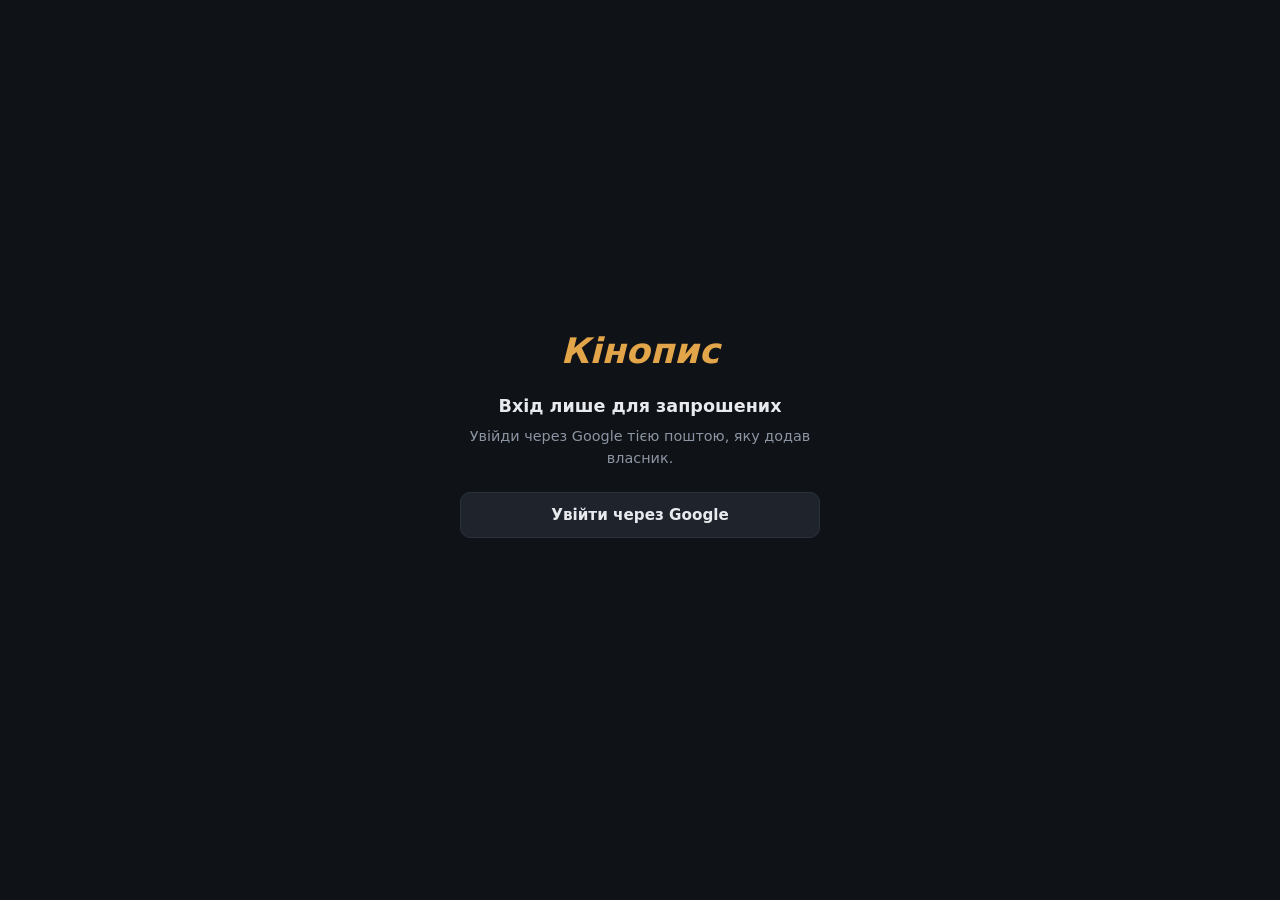
==== test/index.html @ 22b26307 "Phone: sheets/menu/card no longer lock the page with overflow:hidden (Android Chrome brought the add" ====
<!DOCTYPE html>
<html lang="uk">
<head>
<meta charset="UTF-8"/>
<!-- No inline scripts or event attributes anywhere: every handler is a data-act/data-input/data-change/data-enter/data-fb attribute run by the delegation in js/lists.js and js/util.js. Inline styles stay (style-src unsafe-inline). -->
<meta http-equiv="Content-Security-Policy" content="default-src 'self'; script-src 'self' https://accounts.google.com; style-src 'self' 'unsafe-inline' https://fonts.googleapis.com https://accounts.google.com; font-src https://fonts.gstatic.com; img-src 'self' data: https:; connect-src 'self' https://www.omdbapi.com https://api.themoviedb.org https://api.tvmaze.com https://www.googleapis.com https://accounts.google.com; frame-src https://accounts.google.com; object-src 'none'; base-uri 'self'; form-action 'none'"/>
<meta name="viewport" content="width=device-width,initial-scale=1,interactive-widget=resizes-content"/>
<title>Кінопис</title>
<link rel="icon" href="data:image/svg+xml,%3Csvg xmlns='http://www.w3.org/2000/svg' viewBox='0 0 24 24'%3E%3Crect width='24' height='24' rx='5' fill='%230e1218'/%3E%3Crect x='5' y='5' width='14' height='14' rx='1.5' fill='none' stroke='%23e8a33d' stroke-width='1.8'/%3E%3Cpath d='M9 5v14M15 5v14M5 10h4M5 14h4M15 10h4M15 14h4' stroke='%23e8a33d' stroke-width='1.4'/%3E%3C/svg%3E">
<link rel="preconnect" href="https://fonts.gstatic.com" crossorigin>
<link href="https://fonts.googleapis.com/css2?family=Unbounded:wght@500;700&family=Onest:wght@400;500;600;700&family=JetBrains+Mono:wght@500;700&display=swap" rel="stylesheet">
<link rel="stylesheet" href="css/styles.css?v=82b15c9f">
<link rel="stylesheet" href="css/watching-b.css?v=e842d410">
<link rel="stylesheet" href="css/tags.css?v=e7574850">
<script src="js/gate.js?v=ff96a136"></script>
</head>
<body>
<svg width="0" height="0" style="position:absolute" aria-hidden="true"><symbol id="i-film" viewBox="0 0 24 24"><rect x="3" y="3" width="18" height="18" rx="2"/><path d="M7 3v18M17 3v18M3 8h4M3 16h4M17 8h4M17 16h4"/></symbol><symbol id="i-play" viewBox="0 0 24 24"><circle cx="12" cy="12" r="9"/><path d="m10 8.5 5 3.5-5 3.5z"/></symbol><symbol id="i-bookmark" viewBox="0 0 24 24"><path d="M6 3h12v18l-6-4-6 4z"/></symbol><symbol id="i-chart" viewBox="0 0 24 24"><path d="M4 20V10M10 20V4M16 20v-7M22 20H2"/></symbol><symbol id="i-spark" viewBox="0 0 24 24"><path d="M12 3v4M12 17v4M3 12h4M17 12h4M6 6l2.5 2.5M15.5 15.5 18 18M18 6l-2.5 2.5M8.5 15.5 6 18"/></symbol><symbol id="i-stack" viewBox="0 0 24 24"><rect x="4" y="8" width="13" height="13" rx="1.5"/><path d="M8 4h11a1 1 0 0 1 1 1v11"/></symbol><symbol id="i-person" viewBox="0 0 24 24"><circle cx="12" cy="8" r="4"/><path d="M4 21c1.5-4 4.5-6 8-6s6.5 2 8 6"/></symbol><symbol id="i-frame" viewBox="0 0 24 24"><rect x="3" y="5" width="18" height="14" rx="1.5"/><path d="m3 16 5-5 4 4 3-3 6 6"/></symbol><symbol id="i-lsearch" viewBox="0 0 24 24"><path d="M4 6h11M4 11h7M4 16h5"/><circle cx="16" cy="15.5" r="3.6"/><path d="M18.6 18.1l2.6 2.6"/></symbol><symbol id="i-search" viewBox="0 0 24 24"><circle cx="11" cy="11" r="7"/><path d="m20 20-4-4"/></symbol><symbol id="i-dots" viewBox="0 0 24 24"><circle cx="5" cy="12" r="1.3"/><circle cx="12" cy="12" r="1.3"/><circle cx="19" cy="12" r="1.3"/></symbol><symbol id="i-check" viewBox="0 0 24 24"><path d="m5 12.5 4.5 4.5L19 7"/></symbol><symbol id="i-plus" viewBox="0 0 24 24"><path d="M12 5v14M5 12h14"/></symbol><symbol id="i-x" viewBox="0 0 24 24"><path d="M6 6l12 12M18 6 6 18"/></symbol><symbol id="i-minus" viewBox="0 0 24 24"><path d="M5 12h14"/></symbol><symbol id="i-star" viewBox="0 0 24 24"><path d="m12 3.5 2.6 5.3 5.9.9-4.3 4.1 1 5.8-5.2-2.7-5.2 2.7 1-5.8-4.3-4.1 5.9-.9z"/></symbol><symbol id="i-link" viewBox="0 0 24 24"><path d="M10 14a4 4 0 0 0 5.7 0l3-3a4 4 0 0 0-5.7-5.7l-1 1M14 10a4 4 0 0 0-5.7 0l-3 3a4 4 0 0 0 5.7 5.7l1-1"/></symbol><symbol id="i-tag" viewBox="0 0 24 24"><path d="M3 12V4h8l10 10-8 8z"/><circle cx="7.5" cy="8.5" r="1.3"/></symbol><symbol id="i-refresh" viewBox="0 0 24 24"><path d="M20 11a8 8 0 1 0-2.3 5.7M20 4v7h-7"/></symbol><symbol id="i-trash" viewBox="0 0 24 24"><path d="M4 7h16M9 7V4h6v3M6 7l1 13h10l1-13"/></symbol><symbol id="i-filter" viewBox="0 0 24 24"><path d="M3 5h18l-7 8v6l-4 2v-8z"/></symbol><symbol id="i-save" viewBox="0 0 24 24"><path d="M12 3v12M7 10l5 5 5-5M4 19h16"/></symbol><symbol id="i-gear" viewBox="0 0 24 24"><circle cx="12" cy="12" r="3"/><path d="M12 2v3M12 19v3M4.2 4.2l2.1 2.1M17.7 17.7l2.1 2.1M2 12h3M19 12h3M4.2 19.8l2.1-2.1M17.7 6.3l2.1-2.1"/></symbol><symbol id="i-tv" viewBox="0 0 24 24"><rect x="3" y="6" width="18" height="13" rx="2"/><path d="m8 2 4 4 4-4"/></symbol><symbol id="i-ban" viewBox="0 0 24 24"><circle cx="12" cy="12" r="9"/><path d="m5.6 5.6 12.8 12.8"/></symbol><symbol id="i-eye" viewBox="0 0 24 24"><path d="M2 12s3.5-7 10-7 10 7 10 7-3.5 7-10 7S2 12 2 12z"/><circle cx="12" cy="12" r="3"/></symbol><symbol id="i-eye-off" viewBox="0 0 24 24"><path d="M3 3l18 18M10.6 5.1A10 10 0 0 1 12 5c6.5 0 10 7 10 7a17 17 0 0 1-3.2 4M6.1 6.1C3.5 7.9 2 12 2 12s3.5 7 10 7a9.6 9.6 0 0 0 4.4-1"/></symbol><symbol id="i-alert" viewBox="0 0 24 24"><path d="M12 3 2 20h20z"/><path d="M12 10v4M12 17.5v.01"/></symbol><symbol id="i-info" viewBox="0 0 24 24"><circle cx="12" cy="12" r="9"/><path d="M12 11v6M12 7.5v.01"/></symbol><symbol id="i-undo" viewBox="0 0 24 24"><path d="M9 14 4 9l5-5"/><path d="M4 9h10a6 6 0 0 1 0 12h-3"/></symbol><symbol id="i-key" viewBox="0 0 24 24"><circle cx="8" cy="15" r="4"/><path d="m11 12 9-9M17 6l3 3M15 8l2 2"/></symbol><symbol id="i-upload" viewBox="0 0 24 24"><path d="M12 21V9M7 14l5-5 5 5M4 5h16"/></symbol><symbol id="i-trophy" viewBox="0 0 24 24"><path d="M7 4h10v5a5 5 0 0 1-10 0z"/><path d="M7 6H4a3 3 0 0 0 3 4M17 6h3a3 3 0 0 1-3 4M12 14v4M8 21h8"/></symbol><symbol id="i-shuffle" viewBox="0 0 24 24"><path d="M3 7h4l10 10h4M3 17h4l3-3M14 10l3-3h4M18 4l3 3-3 3M18 14l3 3-3 3"/></symbol></svg>
<div class="bg-fx" aria-hidden="true"><div class="bg-aurora1"></div><div class="bg-aurora2"></div><div class="bg-aurora3"></div><div class="bg-grain"></div></div>
<div class="shell">


  <!-- ╔══════════════╗ -->
  <!-- ║    MAIN      ║ -->
  <!-- ╚══════════════╝ -->
  <div class="main">
  <!-- NAV: one «dock» — top bar on a computer, a floating dock on a phone that grows into the full menu (navOpen) -->
  <header class="dock" id="dock">
    <div class="dk-wall" id="dkWall" aria-hidden="true"></div><div class="dk-shade" aria-hidden="true"></div>
    <div class="dk-top"><span class="dk-logo">Кіно<b>пис</b></span><button class="dk-tsr" data-act="searchOpen"><svg class="i" aria-hidden="true"><use href="#i-search"/></svg>Пошук фільму, серіалу чи людини</button></div>
    <nav class="dk-big" aria-label="Меню"><button class="dk-bl on" data-tab="watched" data-act="goTab" data-args="[&quot;watched&quot;]">Переглянуте<small data-nb="watched">0</small></button><button class="dk-bl" data-tab="watching" data-act="goTab" data-args="[&quot;watching&quot;]">Дивлюсь<small data-nb="watching">0</small></button><button class="dk-bl" data-tab="planned" data-act="goTab" data-args="[&quot;planned&quot;]">Планую<small data-nb="planned">0</small></button><div class="dk-gap"></div><button class="dk-bd" data-tab="stats" data-act="goTab" data-args="[&quot;stats&quot;]">Статистика</button><button class="dk-bd" data-tab="recs" data-act="goTab" data-args="[&quot;recs&quot;]">Рекомендації</button><button class="dk-bd" data-tab="collections" data-act="goTab" data-args="[&quot;collections&quot;]">Франшизи</button><button class="dk-bd" data-tab="people" data-act="goTab" data-args="[&quot;people&quot;]">Люди</button><button class="dk-bd" data-tab="game" data-act="goTab" data-args="[&quot;game&quot;]">Гра</button>
    </nav>
    <div class="dk-row">
      <button class="dk-home" data-act="goTab" data-args="[&quot;watched&quot;]" aria-label="Кінопис: Переглянуте"><span class="dk-logo">Кіно<b>пис</b></span></button>
      <nav class="dk-lists" aria-label="Списки"><button class="dk-li on" data-tab="watched" data-act="goTab" data-args="[&quot;watched&quot;]"><span class="dk-n">Переглянуте</span> <small data-nb="watched">0</small></button><button class="dk-li" data-tab="watching" data-act="goTab" data-args="[&quot;watching&quot;]"><span class="dk-n">Дивлюсь</span> <small data-nb="watching">0</small></button><button class="dk-li" data-tab="planned" data-act="goTab" data-args="[&quot;planned&quot;]"><span class="dk-n">Планую</span> <small data-nb="planned">0</small></button></nav>
      <span class="dk-sep" aria-hidden="true"></span>
      <nav class="dk-disc" aria-label="Розділи"><button class="dk-d" data-tab="stats" data-act="goTab" data-args="[&quot;stats&quot;]">Статистика</button><button class="dk-d" data-tab="recs" data-act="goTab" data-args="[&quot;recs&quot;]">Рекомендації</button><button class="dk-d" data-tab="collections" data-act="goTab" data-args="[&quot;collections&quot;]">Франшизи</button><button class="dk-d" data-tab="people" data-act="goTab" data-args="[&quot;people&quot;]">Люди</button><button class="dk-d" data-tab="game" data-act="goTab" data-args="[&quot;game&quot;]">Гра</button></nav>
      <button class="dk-sr" data-act="searchOpen" title="Пошук ( / )"><svg class="i" aria-hidden="true"><use href="#i-search"/></svg><span class="t">Пошук</span><kbd>/</kbd></button>
      <button class="dk-more" data-act="navToggle" aria-haspopup="true">Ще</button>
      <button class="me" id="backupState" data-act="openIO" title="Налаштування"><span class="av"><svg class="i" aria-hidden="true"><use href="#i-gear"/></svg></span><span class="me-t">Налаштування<small data-bk></small></span></button>
      <button class="dk-rset" data-act="openIO"><span class="av"><svg class="i" aria-hidden="true"><use href="#i-gear"/></svg></span><span>Налаштування<small data-bk></small></span></button><button class="dk-mb" data-act="navToggle" aria-label="Меню"><span class="ic-m"><svg viewBox="0 0 24 24" aria-hidden="true"><path d="M4 7h16M4 12h16M4 17h16"/></svg></span><span class="ic-x"><svg viewBox="0 0 24 24" aria-hidden="true"><path d="M6 6l12 12M18 6 6 18"/></svg></span></button>
    </div>
  </header>
  <nav class="dk-drop" aria-label="Розділи"><button data-tab="stats" data-act="goTab" data-args="[&quot;stats&quot;]">Статистика</button><button data-tab="recs" data-act="goTab" data-args="[&quot;recs&quot;]">Рекомендації</button><button data-tab="collections" data-act="goTab" data-args="[&quot;collections&quot;]">Франшизи</button><button data-tab="people" data-act="goTab" data-args="[&quot;people&quot;]">Люди</button><button data-tab="game" data-act="goTab" data-args="[&quot;game&quot;]">Гра</button></nav>
  <div class="ph-top"><button class="dk-home" data-act="goTab" data-args="[&quot;watched&quot;]" aria-label="Кінопис: Переглянуте"><span class="dk-logo">Кіно<b>пис</b></span></button><button class="ph-sr" data-act="searchOpen" aria-label="Пошук"><svg class="i" aria-hidden="true"><use href="#i-search"/></svg></button></div>

    <div class="content">

      <!-- DASHBOARD strip -->
      <div id="dashSection" hidden></div>

      <!-- tabs content -->
      <div id="tab-watched">
        <div class="section-head">
          <div><div class="section-eyebrow">Колекція</div><h1 class="section-title">Переглянуте <em id="wHead">·</em></h1></div>
        </div>
        <div class="filter-row" id="wBar"></div>
        <div class="active-tags" id="wTags"></div>
        <div class="result-count" id="wCount"></div>
        <div id="wGrid" class="grid"></div>
      </div>

      <div id="tab-watching" class="hidden">
        <div class="section-head">
          <div><div class="section-eyebrow">В процесі</div><h1 class="section-title">Дивлюсь <em id="wnHead">·</em></h1></div>
        </div>
        <div class="filter-row" id="wnBar"></div>
        <div class="active-tags" id="wnTags"></div>
        <div id="wnList" class="wlist"></div>
      </div>

      <div id="tab-planned" class="hidden">
        <div class="section-head">
          <div><div class="section-eyebrow">Черга</div><h1 class="section-title">Хочу подивитись <em id="plHead">·</em></h1></div>
        </div>
        <div class="filter-row" id="plBar"></div>
        <div class="active-tags" id="plTags"></div>
        <div id="plGrid" class="grid"></div>
      </div>

      <div id="tab-stats" class="hidden">
        <div class="section-head"><div><h1 class="section-title">Статистика</h1></div></div>
        <div id="statsContent"></div>
      </div>
      <div id="tab-recs" class="hidden">
        <div class="section-head">
          <div><h1 class="section-title">Рекомендації</h1><div class="recs-sub" id="recsSub"></div></div>
          <div class="recs-actions">
            <button class="flt-pill" id="rv-hidden" data-act="recView" data-args="[&quot;hidden&quot;]">Приховані <span class="num" id="rvHiddenN"></span></button>
            <button class="flt-pill" id="recsRefresh" data-act="refreshRecs" title="Зібрати нову підбірку"><svg class="i" aria-hidden="true"><use href="#i-refresh"/></svg>Оновити</button>
          </div>
        </div>
        <div class="rg-tiles" id="recsGenres" role="group" aria-label="Жанри"></div>
        <div class="filter-row" id="recsBar"></div>
        <div id="recsGrid"></div>
      </div>

      <div id="tab-collections" class="hidden">
        <div class="section-head">
          <div><div class="section-eyebrow">Франшизи</div><h1 class="section-title">Франшизи</h1><div class="recs-sub" id="collSub"></div></div>
          <div style="display:flex;align-items:center;gap:.6rem;">
            <span id="collLastRun" style="font-size:.65rem;color:var(--muted)"></span>
            <button class="rec-btn m" data-act="refreshCollectionsData" id="collRefresh" title="Перечитати склад усіх франшиз: нові частини, дати, постери"><svg class="i" aria-hidden="true"><use href="#i-refresh"/></svg> Оновити дані</button>
          </div>
        </div>
        <div class="fa-bar" id="collBar"></div>
        <div class="flt-panel" id="collPanel" style="display:none"></div>
        <div id="collGrid"></div>
      </div>

      <div id="tab-people" class="hidden">
        <div class="section-head">
          <div><h1 class="section-title">Люди</h1></div>
          <div class="local-search-wrap pf-filter" id="peopleFilterWrap" hidden><span class="local-search-icon"><svg class="i" aria-hidden="true"><use href="#i-search"/></svg></span><input class="local-search" type="text" placeholder="Серед тих, за ким стежиш…" aria-label="Фільтр серед людей, за якими стежиш" autocomplete="off" data-input="peopleFilter" data-args="[&quot;$value&quot;]"><button type="button" class="ls-x" data-act="lsClear" data-args="[&quot;$el&quot;]" aria-label="Очистити" title="Очистити"><svg class="i" aria-hidden="true"><use href="#i-x"/></svg></button></div>
        </div>
        <div id="peopleTracked" class="people-tracked"></div>
        <div id="personDetail"></div>
      </div>

      <div id="tab-game" class="hidden">
        <div class="section-head">
          <div><h1 class="section-title">Впізнай кадр</h1>
          <div class="recs-sub">Кадр без тексту з того, що ти переглянув. Обери назву з чотирьох схожих варіантів</div></div>
        </div>
        <div id="gameStart"></div>
      </div>

      <div id="gameModalBg" class="game-modal-bg hidden" data-act="_bgClose" data-args="[&quot;$ev&quot;,&quot;$el&quot;,&quot;closeGameModal&quot;]">
        <div class="game-modal" role="dialog" aria-modal="true" aria-labelledby="gameTitle">
          <div class="game-modal-head">
            <h2 class="game-modal-title" id="gameTitle">Впізнай кадр</h2>
            <div class="game-hud" id="gameHud"></div>
            <button class="game-modal-close" data-act="closeGameModal" aria-label="Закрити гру">✕</button>
          </div>
          <div id="gamePlay" class="hidden game-modal-body">
            <div id="gameShotWrap" class="game-shot"><div class="spinner">Завантажую кадр…</div></div>
            <div id="gameOpts" class="game-opts" role="group" aria-label="Варіанти відповіді"></div>
            <div id="gameReveal" class="game-reveal" aria-live="polite"></div>
          </div>
          <div id="gameOver" class="hidden game-modal-body"></div>
        </div>
      </div>

    </div><!-- /content -->
  </div><!-- /main -->
</div><!-- /shell -->
<div id="titleSheet" class="ts-bg hidden" data-act="_bgClose" data-args="[&quot;$ev&quot;,&quot;$el&quot;,&quot;closeTitle&quot;]"><aside class="ts" role="dialog" aria-modal="true" aria-label="Деталі тайтлу" tabindex="-1"><div id="tsBody"></div></aside></div>
<div id="mbox"></div>
<!-- SEARCH: a full-screen layer; results are posters (lists.js renders .sug-item cards into #suggestions) -->
<div class="srch" id="srch" role="dialog" aria-modal="true" aria-label="Пошук" hidden>
  <div class="srch-wall" id="srchWall" aria-hidden="true"></div>
  <div class="srch-in">
    <div class="srch-top">
    <div class="srch-head"><span class="dk-logo">Кіно<b>пис</b></span><button class="srch-x" data-act="searchClose"><span>Закрити</span> <kbd>Esc</kbd><svg class="i" aria-hidden="true"><use href="#i-x"/></svg></button></div>
    <div class="search-wrap"><span class="search-icon"><svg class="i" aria-hidden="true"><use href="#i-search"/></svg></span><input id="searchInput" class="search-input" placeholder="Фільм, серіал чи людина" data-input="handleSearch" role="combobox" aria-autocomplete="list" aria-expanded="false" aria-controls="suggestions" aria-label="Знайти фільм, серіал чи людину" autocomplete="off" enterkeyhint="search"><button class="srch-cancel" data-act="searchClose">Скасувати</button></div>
    </div>
    <div id="suggestions" class="suggestions hidden" role="listbox" aria-label="Знайдені назви"></div>
    <p class="srch-hint" id="srchHint">Почни вводити назву українською чи в оригіналі<span class="kb-only">. ↑ ↓ вибрати, Enter відкрити</span></p>
  </div>
</div>
<script defer src="js/core.js?v=83a24853"></script>
<script defer src="js/lists.js?v=45d384d6"></script>
<script defer src="js/live.js?v=35a082be"></script>
<script defer src="js/dashboard.js?v=14dcb1cd"></script>
<script defer src="js/collections.js?v=9b504daa"></script>
<script defer src="js/people.js?v=bd6fad78"></script>
<script defer src="js/game.js?v=a3f392cd"></script>
<script defer src="js/recs.js?v=2993e149"></script>
<script defer src="js/recs-view.js?v=eda07fae"></script>
<script defer src="js/title.js?v=7d7f44ea"></script>
<script defer src="js/library.js?v=a83dcf35"></script>
<script defer src="js/util.js?v=0f5c0673"></script>
<script defer src="js/settings.js?v=fc081dc9"></script>
<script defer src="js/drive.js?v=2cb50d2c"></script>
<script defer src="js/ui.js?v=804229b4"></script>
<script defer src="js/stats.js?v=9870aaee"></script>
<script defer src="js/watching-b.js?v=999a7416"></script>
<script defer src="js/init.js?v=eae68b9f"></script>


</body>
</html>
---- test/css/styles.css ----
/* ─── TOKENS ─────────────────────────────────────── */
/* Projection: graphite booth + tungsten-lamp amber. Legacy token names are kept
   (gold/jade/sky/…) so every older rule picks up the new palette. */
:root{
  --ink:   #0f1216;
  --ink-2: #171b21;
  --ink-3: #1f242c;
  --panel: rgba(15,18,22,0.96);
  --line:  #2a313b;
  --border:#ffffff0d;
  --border-2:#ffffff17;
  --border-3:#ffffff26;
  --gold:  #e3a54a;
  --gold-2:#f0bd6b;
  --gold-ink:#1a1206;
  --gold-d: rgba(227,165,74,0.13);
  --gold-b: rgba(227,165,74,0.32);
  --jade:  #3a9886;
  --jade-2:#4fb8a3;
  --jade-rgb: 79,184,163;
  --jade-d: rgba(79,184,163,0.13);
  --jade-b: rgba(79,184,163,0.3);
  --live:  #4fb8a3;
  --live-d:rgba(79,184,163,0.14);
  --ok:    #6cc08b;
  --ok-d:  rgba(108,192,139,0.14);
  --ok-b:  rgba(108,192,139,0.32);
  --rose:  #e06c6c;
  --rose-d: rgba(224,108,108,0.12);
  --rose-b: rgba(224,108,108,0.3);
  --sky:   #7fa8d6;
  --sky-rgb: 127,168,214;
  --sky-d: rgba(127,168,214,0.12);
  --sky-b: rgba(127,168,214,0.28);
  --mauve: #a9b1bd;
  --mauve-d: rgba(169,177,189,0.1);
  --mauve-b: rgba(169,177,189,0.25);
  --text:  #e8eaee;
  --text-2:#aab2be;
  --muted: #8c95a3;
  --serif: 'Unbounded', 'Onest', system-ui, sans-serif;  /* display role */
  --sans:  'Onest', system-ui, sans-serif;
  --mono:  'JetBrains Mono', ui-monospace, monospace;
  --transition: 0.22s cubic-bezier(.4,0,.2,1);
  color-scheme: dark;
}
/* ─── RESET ──────────────────────────────────────── */
*,*::before,*::after{box-sizing:border-box;margin:0;padding:0;}
html{height:100%;scrollbar-gutter:stable;} /* the scrollbar's place is kept when a sheet/card locks the page: the tiles behind do not change size */
body{
  background:var(--ink);
  color:var(--text);
  font-family:var(--sans);
  font-size:14px;
  line-height:1.6;
  min-height:100vh;
  overflow-x:hidden;
  -webkit-font-smoothing:antialiased;
  scrollbar-width:thin;scrollbar-color:var(--border-3) transparent;
}
::-webkit-scrollbar{width:9px;height:9px;}
::-webkit-scrollbar-track{background:transparent;}
::-webkit-scrollbar-thumb{background:var(--border-3);border-radius:100px;border:2px solid var(--ink);background-clip:padding-box;}
::-webkit-scrollbar-thumb:hover{background:var(--muted);background-clip:padding-box;}
/* ─── FOCUS (keyboard navigation) ─────────────────── */
a:focus-visible,button:focus-visible,input:focus-visible,select:focus-visible,textarea:focus-visible,[tabindex]:focus-visible{
  outline: none;
  box-shadow: 0 0 0 3px var(--gold-d);
}
/* ─── AMBIENT ─────────────────────────────────────── */
body::before{content:none;}
body::after{content:none;}
/* ── AURORA BOREALIS ANIMATED BACKGROUND ── */
/* Three wide horizontal "curtains" that sway like northern lights,
   using the app's own colour palette — gold, jade, mauve, sky, rose.
   Each curtain sits at a different height for depth. */
@keyframes auroraSway1 {
  0%, 100% { transform: translateX(0) scaleY(1); }
  25%      { transform: translateX(-8vw) scaleY(1.08); }
  50%      { transform: translateX(6vw) scaleY(0.92); }
  75%      { transform: translateX(-4vw) scaleY(1.05); }
}
@keyframes auroraSway2 {
  0%, 100% { transform: translateX(0) scaleY(1); }
  33%      { transform: translateX(10vw) scaleY(0.88); }
  66%      { transform: translateX(-7vw) scaleY(1.12); }
}
@keyframes auroraSway3 {
  0%, 100% { transform: translateX(0) scale(1); }
  50%      { transform: translateX(-12vw) scaleY(1.1) rotate(1deg); }
}
@keyframes auroraPulse {
  0%, 100% { opacity: 0.22; }
  50%      { opacity: 0.55; }
}
.bg-fx{
  position: fixed; inset: 0; z-index: 0; contain: strict;
  pointer-events: none; user-select: none;
  overflow: hidden;
  background: var(--ink);
}
/* Soft edges come from a static mask instead of filter:blur(70-80px): the blur
   was re-composited on every animation frame (and re-sampled again by the
   sidebar/topbar backdrop-filter), i.e. constant GPU work on an idle page. */
.bg-aurora1,.bg-aurora2,.bg-aurora3{
  position: absolute;
  will-change: transform, opacity;
  -webkit-mask-image: radial-gradient(closest-side, #000 70%, transparent 100%);
          mask-image: radial-gradient(closest-side, #000 70%, transparent 100%);
}
/* Top curtain — warm gold + jade (app accent colours) */
.bg-aurora1{
  width: 140vw; height: 50vh;
  top: -5%; left: -25%;
  background: linear-gradient(90deg,
    transparent 0%,
    rgba(232,201,122,0.08) 12%,
    rgba(201,168,76,0.16) 25%,
    rgba(90,181,160,0.18) 42%,
    rgba(61,139,122,0.10) 58%,
    rgba(201,168,76,0.06) 72%,
    transparent 88%
  );
  animation: auroraSway1 14s ease-in-out infinite, auroraPulse 7s ease-in-out infinite;
}
/* Mid curtain — violet/mauve + sky blue */
.bg-aurora2{
  width: 120vw; height: 45vh;
  top: 15%; left: -15%;
  background: linear-gradient(90deg,
    transparent 5%,
    rgba(155,114,176,0.12) 18%,
    rgba(78,143,196,0.10) 35%,
    rgba(155,114,176,0.14) 50%,
    rgba(61,139,122,0.08) 65%,
    rgba(78,143,196,0.05) 78%,
    transparent 90%
  );
  animation: auroraSway2 18s ease-in-out infinite, auroraPulse 9s ease-in-out infinite;
  animation-delay: -6s;
}
/* Lower curtain — rose warmth bleeding into gold + green */
.bg-aurora3{
  width: 100vw; height: 40vh;
  top: 35%; left: -5%;
  background: linear-gradient(90deg,
    transparent 10%,
    rgba(196,94,94,0.07) 22%,
    rgba(232,201,122,0.10) 38%,
    rgba(61,139,122,0.08) 55%,
    rgba(155,114,176,0.05) 70%,
    transparent 82%
  );
  animation: auroraSway3 22s ease-in-out infinite, auroraPulse 11s ease-in-out infinite;
  animation-delay: -12s;
}
@media (prefers-reduced-motion: reduce) {.bg-aurora1,.bg-aurora2,.bg-aurora3{ animation: none; }}
.bg-fx.paused .bg-aurora1,.bg-fx.paused .bg-aurora2,.bg-fx.paused .bg-aurora3{ animation-play-state: paused; }
.bg-grain{
  position: absolute; inset: 0;
  opacity: .022;
  background-image: url("data:image/svg+xml,%3Csvg viewBox='0 0 200 200' xmlns='http://www.w3.org/2000/svg'%3E%3Cfilter id='n'%3E%3CfeTurbulence type='fractalNoise' baseFrequency='.75' numOctaves='4' stitchTiles='stitch'/%3E%3C/filter%3E%3Crect width='100%25' height='100%25' filter='url(%23n)'/%3E%3C/svg%3E");
}
/* ─── LAYOUT ──────────────────────────────────────── */
/* overflow-x:clip, not hidden: hidden makes .shell/.main/.content scroll containers and the sticky .topbar then never sticks to the viewport */
.shell{position:relative;display:flex;min-height:100vh;max-width:100%;overflow-x:hidden;overflow-x:clip;}
/* ─── SIDEBAR ─────────────────────────────────────── */

/* gold top stripe */




/* stats strip */
/* nav */













/* ─── MAIN ────────────────────────────────────────── */
.main{flex:1;min-width:0;max-width:100%;display:flex;flex-direction:column;overflow-x:hidden;overflow-x:clip;}
/* ─── TOPBAR ──────────────────────────────────────── */



/* search */
.search-wrap{position:relative;width:320px;flex-shrink:0;min-width:0;}
.search-icon{position:absolute;left:.85rem;top:50%;transform:translateY(-50%);color:var(--muted);font-size:.85rem;pointer-events:none;}
.search-input{
  width:100%;background:var(--ink-3);
  border:1px solid var(--border-2);
  color:var(--text);font-family:var(--sans);font-size:.82rem;
  padding:.6rem .85rem .6rem 2.4rem;
  border-radius:8px;outline:none;
  transition:border-color var(--transition),box-shadow var(--transition);
}
.search-input::placeholder{color:var(--muted);}
.search-input:focus{border-color:var(--gold-b);box-shadow:0 0 0 3px var(--gold-d);}
.search-wrap.loading::after{content:'';position:absolute;right:12px;top:50%;width:14px;height:14px;margin-top:-7px;border:2px solid var(--border-3);border-top-color:var(--gold);border-radius:50%;animation:spnr .6s linear infinite;z-index:2;pointer-events:none;}
@keyframes spnr{to{transform:rotate(360deg);}}
/* suggestions dropdown */
.suggestions{
  position:absolute;top:calc(100% + 6px);left:0;right:0;max-width:100vw;
  background:rgba(17,20,24,0.98);
  border:1px solid var(--border-3);
  border-radius:10px;z-index:9999;overflow:hidden;
  box-shadow:0 24px 64px rgba(0,0,0,0.7);
}
.suggestions.hidden{display:none;}
.sug-item{display:flex;align-items:center;gap:.85rem;padding:.65rem 1rem;cursor:pointer;transition:background .14s;border-bottom:1px solid rgba(255,255,255,.04);}
.sug-item:last-child{border-bottom:none;}
.sug-item:hover{background:rgba(255,255,255,.04);}
.sug-item.active{background:rgba(255,255,255,.09);}
.star:focus-visible{outline:2px solid var(--gold);outline-offset:3px;border-radius:4px;}
.sug-img{width:30px;height:44px;object-fit:cover;border-radius:5px;flex-shrink:0;background:var(--ink-3);}
.sug-info{flex:1;min-width:0;}
.sug-title{font-weight:600;font-size:.82rem;white-space:nowrap;overflow:hidden;text-overflow:ellipsis;}
.sug-meta{font-size:.67rem;color:var(--text-2);margin-top:1px;}
.sug-year{color:var(--gold);font-weight:500;}
.sug-badge{margin-left:auto;font-size:.62rem;font-weight:700;padding:.12rem .45rem;border-radius:6px;white-space:nowrap;flex-shrink:0;}
.sug-badge.ok{background:var(--jade-d);color:var(--jade-2);border:1px solid var(--jade-b);}
.sug-badge.wn{background:var(--sky-d);color:var(--sky);border:1px solid var(--sky-b);}
.sug-badge.pl{background:var(--mauve-d);color:var(--mauve);border:1px solid var(--mauve-b);}
/* ─── CONTENT AREA ────────────────────────────────── */
.content{flex:1;padding:2rem 2.5rem;width:100%;min-width:0;overflow-x:hidden;overflow-x:clip;}
/* ─── SECTION HEADER ──────────────────────────────── */
.section-head{display:flex;align-items:flex-end;justify-content:space-between;gap:1rem;margin-bottom:1.75rem;flex-wrap:wrap;}
.section-eyebrow{font-size:.6rem;letter-spacing:.22em;text-transform:uppercase;color:var(--muted);font-weight:600;margin-bottom:.35rem;}
.section-title{font-family:var(--serif);font-size:1.8rem;font-weight:700;line-height:1.1;color:var(--text);}
.section-title em{color:var(--gold);font-style:normal;}
/* ─── FILTER BAR ──────────────────────────────────── */
.filter-row{display:flex;align-items:center;gap:.5rem;flex-wrap:wrap;margin-bottom:.9rem;min-width:0;}
.flt-pill{
  display:inline-flex;align-items:center;gap:.35rem;
  background:var(--ink-3);border:1px solid var(--border-2);
  color:var(--text-2);font-family:var(--sans);font-size:.8rem;font-weight:500;
  padding:.55rem .9rem;border-radius:100px;cursor:pointer;
  transition:color var(--transition),background-color var(--transition),border-color var(--transition);white-space:nowrap;
}
.flt-pill:hover{color:var(--text);border-color:var(--border-3);}
.flt-pill.active{background:var(--gold-d);color:var(--gold);border-color:var(--gold-b);}
.flt-pill.has-n{background:var(--gold-d);color:var(--gold);border-color:var(--gold-b);}
.flt-n{background:var(--gold);color:#100800;font-size:.55rem;font-weight:800;padding:.03rem .35rem;border-radius:100px;min-width:15px;text-align:center;line-height:1.6;}
.sort-sel{
  background:var(--ink-3);border:1px solid var(--border-2);
  color:var(--text-2);font-family:var(--sans);font-size:.8rem;font-weight:500;
  padding:.55rem .8rem;border-radius:100px;outline:none;cursor:pointer;
  transition:border-color var(--transition);margin-left:auto;
}
.sort-sel:hover{border-color:var(--border-3);color:var(--text);}
/* local search */
.local-search-wrap{position:relative;flex:0 0 200px;}
.local-search-icon{position:absolute;left:.65rem;top:50%;transform:translateY(-50%);font-size:.75rem;color:var(--muted);pointer-events:none;}
.local-search{width:100%;background:var(--ink-3);border:1px solid var(--border-2);color:var(--text);font-family:var(--sans);font-size:.8rem;padding:.55rem .8rem .55rem 1.9rem;border-radius:100px;outline:none;transition:border-color .2s;}
.local-search::placeholder{color:var(--muted);}
.local-search:focus{border-color:var(--gold-b);}
/* active filter tags */
.active-tags{display:flex;flex-wrap:wrap;gap:.35rem;margin-bottom:.65rem;}
.ftag{display:inline-flex;align-items:center;gap:.25rem;background:var(--gold-d);border:1px solid var(--gold-b);color:var(--gold);font-size:.65rem;font-weight:600;padding:.12rem .4rem .12rem .55rem;border-radius:100px;animation:pop .15s ease;}
.ftag--m{background:var(--mauve-d);border-color:var(--mauve-b);color:var(--mauve);}
@keyframes pop{from{opacity:0;transform:scale(.85);}to{opacity:1;transform:scale(1);}}
.ftag-x{background:none;border:none;color:inherit;font-size:.78rem;cursor:pointer;padding:0;line-height:1;opacity:.55;transition:opacity .12s;}
.ftag-x:hover{opacity:1;}
/* filter panel */
.flt-panel{
  background:rgba(17,20,24,0.96);border:1px solid var(--border-3);
  border-radius:12px;padding:1.2rem;margin-bottom:1.1rem;
  animation:slideDown .18s ease;
}
@keyframes slideDown{from{opacity:0;transform:translateY(-8px);}to{opacity:1;transform:translateY(0);}}
.flt-row{margin-bottom:.85rem;}
.flt-row:last-child{margin-bottom:0;}
.flt-lbl{font-size:.6rem;letter-spacing:.15em;text-transform:uppercase;color:var(--muted);font-weight:600;display:block;margin-bottom:.4rem;}
.flt-chips{display:flex;flex-wrap:wrap;gap:.28rem;}
.flt-chip{
  background:var(--ink-3);border:1px solid var(--border-2);
  color:var(--text-2);font-family:var(--sans);font-size:.7rem;font-weight:500;
  padding:.2rem .6rem;border-radius:100px;cursor:pointer;transition:color .15s,border-color .15s,background-color .15s;
}
.flt-chip:hover{color:var(--text);border-color:var(--border-3);}
.flt-chip.on{background:var(--gold-d);color:var(--gold);border-color:var(--gold-b);font-weight:600;}
.flt-chip--t.on{background:var(--mauve-d);color:var(--mauve);border-color:var(--mauve-b);}
.flt-chip-wrap{display:inline-flex;align-items:center;gap:0;}
.flt-chip-del{background:none;border:none;color:var(--rose);font-size:.7rem;cursor:pointer;padding:.2rem .25rem .2rem 0;opacity:.55;transition:opacity .12s;line-height:1;flex-shrink:0;}
.flt-chip-del:hover{opacity:1;}
.flt-panel-footer{display:flex;align-items:center;justify-content:flex-start;margin-top:.9rem;padding-top:.8rem;border-top:1px solid var(--border);}
.flt-reset{background:none;border:none;color:var(--rose);font-family:var(--sans);font-size:.72rem;font-weight:600;cursor:pointer;padding:0;opacity:.85;transition:opacity .15s;}
.flt-reset:hover{opacity:1;}
.result-count{font-size:.68rem;color:var(--muted);font-family:var(--mono);margin-bottom:.6rem;text-align:right;}
.dup-badge{font-size:.62rem;font-weight:700;letter-spacing:.03em;padding:.1rem .4rem;background:var(--rose-d);color:var(--rose);border:1px solid var(--rose-b);flex-shrink:0;cursor:default;}
/* ── STATS PAGE ── */
.stat-card{
  background:var(--ink-2);border:1px solid var(--border-2);
  border-radius:14px;padding:1rem 1.1rem;
}
/* ═══════════════════════════════════════════════════════════════
   STATISTICS — redesigned. Uses clamp() everywhere instead of fixed
   breakpoints, so type/spacing scale continuously with the viewport
   rather than jumping at one guessed pixel value (which proved
   unreliable with OS display-scaling on real laptops). Card grids use
   auto-fit, so column count adapts naturally to whatever width is
   actually available — no per-breakpoint column count to maintain. */
.person-grid{display:grid;grid-template-columns:repeat(auto-fill,minmax(165px,1fr));gap:1rem;}
/* ── GAME MODAL — sized against the viewport (vh), never taller than the
   screen, so play never requires scrolling to see the answer options. ── */
.game-modal-bg{
  position:fixed;inset:0;background:rgba(5,6,9,.82);
  backdrop-filter:blur(8px);-webkit-backdrop-filter:blur(8px);
  z-index:500;display:flex;align-items:center;justify-content:center;padding:1rem;
  animation:toastIn .18s ease;
}
.game-modal{
  background:var(--ink-2);border:1px solid var(--border-3);border-radius:16px;
  width:min(640px,100%);max-height:92vh;display:flex;flex-direction:column;overflow:hidden;
  box-shadow:0 30px 80px rgba(0,0,0,.6);
}
.game-modal-head{
  display:flex;align-items:center;justify-content:space-between;
  padding:.9rem 1.1rem;border-bottom:1px solid var(--border-2);flex-shrink:0;
}
.game-modal-title{font-family:var(--serif);font-weight:700;font-size:1rem;color:var(--gold);}
.game-modal-close{background:none;border:none;color:var(--muted);font-size:1.15rem;cursor:pointer;padding:.5rem .75rem;line-height:1;border-radius:6px;}
.game-modal-close:hover{color:var(--text);background:var(--ink-3);}
.game-modal-body{padding:1.1rem;overflow-y:auto;display:flex;flex-direction:column;min-height:0;}
.game-shot{
  width:100%;aspect-ratio:16/9;max-height:46vh;background:var(--ink-3);border-radius:12px;
  overflow:hidden;display:flex;align-items:center;justify-content:center;margin-bottom:.9rem;flex-shrink:1;
}
.game-shot img{width:100%;height:100%;object-fit:cover;}
.game-opts{display:flex;flex-direction:column;gap:.5rem;flex-shrink:0;}
@media(max-width:640px){.game-modal-bg{padding:0;}
.game-modal{width:100%;height:100%;max-height:100vh;border-radius:0;}
.game-shot{max-height:36vh;}}
/* episode tracker */
/* live status */
.live-loading{font-size:.7rem;color:var(--muted);font-style:italic;}
.w-btn{
  background:var(--ink-3);border:1px solid var(--border-2);
  color:var(--text-2);font-family:var(--sans);font-size:.78rem;font-weight:500;
  padding:.55rem .9rem;border-radius:7px;cursor:pointer;
  transition:background-color var(--transition),border-color var(--transition),color var(--transition);white-space:nowrap;
}
.w-btn:hover{color:var(--text);border-color:var(--border-3);}
.w-btn.gold{background:var(--gold-d);color:var(--gold);border-color:var(--gold-b);}
.w-btn.gold:hover{background:rgba(201,168,76,0.2);}
.w-btn.rose{color:var(--rose);border-color:var(--rose-b);}
.w-btn.rose:hover{background:var(--rose-d);}
/* ─── DASHBOARD STRIP ─────────────────────────────── */
.dash-strip{
  display:flex;align-items:center;gap:.55rem;
  padding:.6rem 0 .75rem;
  overflow-x:auto;overflow-y:visible;
  scrollbar-width:none;-ms-overflow-style:none;
}
.dash-strip::-webkit-scrollbar{display:none;}
.dash-strip-wrap{
  margin-bottom:1.6rem;
  position:relative;
}
.dash-strip-head{
  display:flex;align-items:center;gap:.5rem;
  margin-bottom:.35rem;
  font-size:.65rem;font-weight:700;letter-spacing:.08em;
  text-transform:uppercase;color:var(--muted);
}
.dash-strip-head span{color:var(--text-2);}
/* scroll container */
.dash-strip-outer{
  position:relative;
}
/* fade edges hint */
.dash-strip-outer::before,.dash-strip-outer::after{
  content:'';position:absolute;top:0;bottom:0;width:48px;z-index:2;pointer-events:none;
  transition:opacity .2s;
}
.dash-strip-outer::before{left:0;background:linear-gradient(to right,var(--ink),transparent);}
.dash-strip-outer::after{right:0;background:linear-gradient(to left,var(--ink),transparent);}
.dash-strip-outer.at-start::before{opacity:0;}
.dash-strip-outer.at-end::after{opacity:0;}
/* arrow buttons */
.ds-btn{
  position:absolute;top:50%;transform:translateY(-50%);z-index:3;
  width:36px;height:36px;border-radius:50%;
  background:var(--ink-3);border:1px solid var(--border-3);
  color:var(--text-2);font-size:1rem;line-height:1;
  display:flex;align-items:center;justify-content:center;
  cursor:pointer;transition:background .15s,color .15s,opacity .15s;
  opacity:0;pointer-events:none;
}
.ds-btn:hover{background:var(--gold-d);color:var(--gold);border-color:var(--gold-b);}
.ds-btn-l{left:-18px;}
.ds-btn-r{right:-18px;}
.dash-strip-outer:not(.at-start) .ds-btn-l{opacity:1;pointer-events:auto;}
.dash-strip-outer:not(.at-end)   .ds-btn-r{opacity:1;pointer-events:auto;}
@media(pointer:coarse){.ds-btn{display:none;}
/* touch devices scroll natively */}
/* individual card */
.dash-card{
  flex:0 0 auto;
  display:flex;align-items:center;gap:.55rem;
  background:var(--ink-2);border:1px solid var(--border);
  border-radius:10px;padding:.5rem .65rem .5rem .5rem;
  min-width:170px;max-width:210px;
  text-decoration:none;cursor:default;
  transition:border-color .15s,transform .1s,box-shadow .15s;
  position:relative;overflow:hidden;
}
.dash-card:hover{border-color:var(--gold-b);transform:translateY(-2px);box-shadow:0 4px 18px rgba(201,168,76,.1);}
/* left accent line — colored by section type */
.dash-card::before{content:'';position:absolute;left:0;top:0;bottom:0;width:3px;border-radius:10px 0 0 10px;}
.dash-card.dc-airing::before{background:var(--gold);}
.dash-card.dc-recent::before{background:var(--sky);}
.dash-card.dc-soon::before{background:var(--jade-2);}
.dash-img{width:36px;height:54px;object-fit:cover;border-radius:5px;flex-shrink:0;}
.dash-info{min-width:0;flex:1;}
.dash-title{font-weight:600;font-size:.73rem;white-space:nowrap;overflow:hidden;text-overflow:ellipsis;margin-bottom:.12rem;color:var(--text);}
.dash-title a{color:inherit;text-decoration:none;}
.dash-title a:hover{color:var(--gold);}
.dash-ep{font-size:.62rem;font-weight:700;margin-bottom:.15rem;}
.dash-card.dc-airing .dash-ep{color:var(--gold);}
.dash-card.dc-recent .dash-ep{color:var(--sky);}
.dash-card.dc-soon   .dash-ep{color:var(--jade-2);}
/* date pill */
.dash-pill{
  display:inline-flex;align-items:center;gap:.22rem;
  font-size:.58rem;font-weight:700;letter-spacing:.02em;
  padding:.15rem .38rem;border-radius:100px;
}
.dc-airing .dash-pill{background:rgba(201,168,76,.15);color:var(--gold);border:1px solid rgba(201,168,76,.25);}
.dc-recent .dash-pill{background:rgba(var(--sky-rgb),.12);color:var(--sky);border:1px solid rgba(var(--sky-rgb),.2);}
.dc-soon   .dash-pill{background:rgba(var(--jade-rgb),.12);color:var(--jade-2);border:1px solid rgba(var(--jade-rgb),.2);}
/* ─── REC GRID ────────────────────────────────────── */
.rec-btn{background:var(--ink-3);border:1px solid var(--border-2);color:var(--text-2);font-family:var(--sans);font-size:.78rem;font-weight:600;padding:.55rem .9rem;border-radius:6px;cursor:pointer;transition:opacity .15s,background-color .15s;}
.rec-btn.j{color:var(--jade-2);border-color:var(--jade-b);}
.rec-btn.s{color:var(--sky);border-color:var(--sky-b);}
.rec-btn.m{color:var(--mauve);border-color:var(--mauve-b);}
.rec-btn.r{color:var(--rose);border-color:var(--rose-b);}
.rec-btn:hover{opacity:.7;background:var(--ink-3);}
/* ── COLLECTIONS ── */
.coll-grid{display:grid;grid-template-columns:repeat(auto-fill,minmax(280px,1fr));gap:1.25rem;}
@media(max-width:899px){.coll-grid{grid-template-columns:1fr;gap:.9rem;}}
/* ── PEOPLE ── */
.people-tracked{margin-bottom:1.5rem;}
.people-chips{display:flex;flex-wrap:wrap;gap:.5rem;}
/* ─── MODAL ───────────────────────────────────────── */
.modal-bg{
  position:fixed;inset:0;
  background:rgba(0,0,0,0.8);
  backdrop-filter:blur(10px);-webkit-backdrop-filter:blur(10px);
  z-index:1000;display:flex;align-items:center;justify-content:center;padding:1.5rem;
}
.modal{
  background:rgba(14,18,24,0.98);
  border:1px solid var(--border-3);
  border-radius:16px;padding:1.75rem;
  max-width:380px;width:100%;
  box-shadow:0 40px 80px rgba(0,0,0,0.7);
  animation:mup .2s cubic-bezier(.4,0,.2,1);
  max-height:92vh;overflow-y:auto;
}
/* gold top accent on modal */
.modal::before{content:'';display:block;height:1px;background:linear-gradient(90deg,transparent,var(--gold),transparent);margin:-1.75rem -1.75rem 1.5rem;opacity:.5;}
@keyframes mup{from{opacity:0;transform:scale(.94) translateY(20px);}to{opacity:1;transform:scale(1) translateY(0);}}
.modal-poster{width:100%;aspect-ratio:2/3;object-fit:cover;border-radius:10px;margin-bottom:1.1rem;max-height:220px;}
.modal-title{font-family:var(--serif);font-size:1.25rem;font-weight:700;line-height:1.25;margin-bottom:.22rem;}
.modal-sub{font-size:.75rem;color:var(--text-2);margin-bottom:.65rem;}
.modal-plot{font-size:.76rem;color:var(--text-2);line-height:1.6;margin-bottom:1rem;display:-webkit-box;-webkit-line-clamp:3;-webkit-box-orient:vertical;overflow:hidden;}
.modal-btns{display:flex;flex-direction:column;gap:.42rem;}
.m-btn{width:100%;padding:.72rem;border-radius:10px;border:none;font-family:var(--sans);font-size:.85rem;font-weight:600;cursor:pointer;transition:opacity .15s,transform .1s;}
.m-btn:hover{opacity:.85;}
.m-btn:active{transform:scale(0.98);}
.m-btn.j{background:var(--jade);color:#041510;}
.m-btn.s{background:var(--sky);color:#040d18;}
.m-btn.m{background:var(--mauve);color:#0e0818;}
.m-btn.can{background:var(--ink-3);color:var(--text-2);border:1px solid var(--border-2);}
.m-btn.g{background:var(--gold);color:#0a0800;}
.m-btn.skip{background:var(--rose-d);color:var(--rose);border:1px solid var(--rose-b);}
/* form els */
.form-g{margin-bottom:.9rem;}
.form-lbl{font-size:.7rem;color:var(--text-2);margin-bottom:.28rem;display:block;font-weight:500;}
.form-sel,.form-ta{width:100%;background:rgba(0,0,0,0.4);border:1px solid var(--border-2);color:var(--text);padding:.55rem .75rem;border-radius:8px;font-family:var(--sans);font-size:.82rem;outline:none;transition:border-color .2s;}
.form-ta{resize:none;line-height:1.5;}
.form-sel:focus,.form-ta:focus{border-color:var(--gold-b);}
.form-sel option{background:#0e1218;}
.modal-already{text-align:center;font-size:.78rem;font-weight:600;padding:.4rem .6rem;border-radius:8px;margin-bottom:.1rem;}
.modal-already.ok{background:var(--jade-d);color:var(--jade-2);}
.modal-already.go{background:var(--sky-d);color:var(--sky);}
.modal-already.pl{background:var(--mauve-d);color:var(--mauve);}
.modal-already.skip{background:var(--rose-d);color:var(--rose);}
.st-row{background:var(--ink-3);border:1px solid var(--border-2);border-radius:10px;padding:.75rem .85rem;margin-bottom:.55rem;}
.st-row-head{display:flex;align-items:center;justify-content:space-between;}
.st-lbl{font-size:.73rem;font-weight:600;color:var(--text);letter-spacing:.01em;}
.st-link{font-size:.67rem;color:var(--gold);text-decoration:none;opacity:.8;}
.st-link:hover{opacity:1;}
.st-key-status{font-size:.68rem;margin-top:.3rem;color:var(--muted);}
.st-save-btn{background:var(--jade-d);border:1px solid var(--jade-b);color:var(--jade-2);border-radius:7px;padding:.38rem .7rem;font-size:.72rem;font-family:var(--sans);font-weight:500;cursor:pointer;white-space:nowrap;transition:background var(--transition);}
.st-save-btn:hover{background:var(--jade-b);}
.st-badge-required,.st-badge-optional{display:inline-block;font-size:.6rem;font-weight:700;letter-spacing:.04em;text-transform:uppercase;padding:.18rem .45rem;border-radius:4px;margin-top:.35rem;}
.st-badge-required{background:rgba(229,100,100,.15);color:#e56464;border:1px solid rgba(229,100,100,.25);}
.st-badge-optional{background:rgba(201,168,76,.12);color:var(--gold);border:1px solid rgba(201,168,76,.22);}
.st-hint{font-size:.69rem;color:var(--text-2);line-height:1.5;margin:.3rem 0 0;}
/* stars */
.stars{display:flex;gap:.15rem;margin-top:.15rem;}
.star{font-size:1.3rem;cursor:pointer;color:rgba(255,255,255,.08);transition:color .12s,transform .1s;user-select:none;}
.star:hover{transform:scale(1.2);}
.star.on{color:var(--gold);}
/* api/io inputs */
.api-inp{width:100%;background:rgba(0,0,0,0.4);border:1px solid var(--border-2);color:var(--text);padding:.5rem .75rem;border-radius:8px;font-family:var(--sans);font-size:.8rem;outline:none;transition:border-color .2s;}
.api-inp:focus{border-color:var(--gold-b);}
/* ─── EMPTY / SPIN ────────────────────────────────── */
.empty{grid-column:1/-1;text-align:center;color:var(--muted);padding:5rem 2rem;}
.empty-icon{font-size:2.5rem;margin-bottom:.75rem;opacity:.3;display:block;}
.empty-txt{font-size:.85rem;}
.spinner{text-align:center;color:var(--muted);padding:3rem;font-size:.82rem;font-style:italic;grid-column:1/-1;}
/* ─── TOAST ───────────────────────────────────────── */
.toast{
  position:fixed;bottom:2rem;left:50%;transform:translateX(-50%);
  background:rgba(14,18,24,0.98);border:1px solid var(--border-3);
  color:var(--text);font-family:var(--sans);font-size:.8rem;font-weight:500;
  padding:.65rem 1.2rem;border-radius:10px;
  box-shadow:0 20px 50px rgba(0,0,0,0.6);
  z-index:9998;white-space:nowrap;
  max-width:calc(100vw - 2rem);
  animation:toastIn .22s cubic-bezier(.4,0,.2,1);
  pointer-events:none;
  display:flex;align-items:center;gap:.65rem;
}
.toast.ok{border-color:var(--jade-b);color:var(--jade-2);}
.toast.err{border-color:var(--rose-b);color:var(--rose);}
.toast.undo{pointer-events:auto;}
@media(max-width:600px){.toast{white-space:normal;text-align:center;flex-wrap:wrap;justify-content:center;bottom:1.1rem;}}
.t-undo{background:none;border:1px solid var(--border-3);color:var(--gold);font-family:var(--sans);font-size:.72rem;font-weight:700;padding:.15rem .55rem;border-radius:7px;cursor:pointer;transition:background .14s;flex-shrink:0;}
.t-undo:hover{background:var(--gold-d);}
@keyframes toastIn{from{opacity:0;transform:translateX(-50%) translateY(12px);}to{opacity:1;transform:translateX(-50%) translateY(0);}}
.hidden{display:none !important;}
/* ── RESPONSIVE ── */
@media(max-width:960px){.grid{grid-template-columns:repeat(auto-fill,minmax(130px,1fr));}}
@media(max-width:899px){/* sidebar becomes an overlay drawer */


/* main takes full width */
.main{margin-left:0;}
/* topbar: leave room for hamburger */


.search-wrap{width:100%;flex:1;min-width:0;}
/* content padding */
.content{padding:1rem;}
/* grids */
.grid{grid-template-columns:repeat(auto-fill,minmax(115px,1fr));gap:.7rem;}
.dash-strip{gap:.4rem;}
/* watching cards */
.wlist{grid-template-columns:1fr;}
/* episode strip */
/* section heads */
.section-head{flex-direction:column;align-items:flex-start;gap:.6rem;}
.section-title{font-size:1.35rem;}
/* filter */
.filter-row{gap:.35rem;}
.sort-sel{margin-left:0;}}
@media(max-width:480px){
.content{padding:.75rem;}
.grid{grid-template-columns:repeat(3,1fr);gap:.5rem;}
.dash-card{min-width:150px;padding:.45rem .5rem .45rem .45rem;}
.section-title{font-size:1.15rem;}
.w-btn{font-size:.65rem;padding:.28rem .5rem;}
.flt-pill{font-size:.68rem;padding:.28rem .55rem;}
.local-search-wrap{flex:1 1 100%;}}
/* ── DESKTOP: Колекції / Актори / Гра were tuned for narrow screens first —
   on a big monitor they stayed cramped with tiny text and dead space.
   Placed at the END of the stylesheet on purpose: with equal specificity,
   CSS gives the win to whichever rule appears LAST in source order — a
   media query earlier in the file loses to a plain rule declared after
   it, even when the media query's condition is true. Keeping this block
   last guarantees it actually wins on wide screens. */
@media(min-width:900px){.coll-grid{grid-template-columns:repeat(auto-fill,minmax(420px,1fr));gap:1.5rem;}
.person-grid{grid-template-columns:repeat(auto-fill,minmax(190px,1fr));gap:1.25rem;}
.people-chips .flt-pill{font-size:.82rem;}
#personDetail .section-title{font-size:1.6rem !important;}
#gameOpts .rec-btn{font-size:.95rem !important;padding:.9rem 1.15rem !important;}
#gameStart>div{font-size:.9rem;}
/* Toolbar controls (search/pills/sort) across all three tabs */
#collBar .local-search-wrap,#personBar .local-search-wrap{flex:0 1 22rem;}
#collBar .local-search,#personBar .local-search,#collBar .flt-pill,#personBar .flt-pill,#collBar .sort-sel,#personBar .sort-sel{font-size:.82rem;padding-top:.55rem;padding-bottom:.55rem;}}
/* ═══════════════════════════════════════════════════════════════
   PROJECTION THEME (redesign 2026-10) — graphite booth lit by a
   tungsten-lamp amber. Three shared components replace the per-tab
   card variants: poster card (.pc), episode tracker (.tr), franchise
   card (.fc). Appended last on purpose so it wins the cascade.
   ═══════════════════════════════════════════════════════════════ */
.bg-fx{display:none;}
body{background:var(--ink) radial-gradient(120% 55% at 50% -18%,var(--gold-glow,rgba(227,165,74,.07)),transparent 62%) fixed;font-size:14.5px;line-height:1.5;}
svg.i{width:18px;height:18px;flex:none;stroke:currentColor;fill:none;stroke-width:1.8;stroke-linecap:round;stroke-linejoin:round;}
.num{font-family:var(--mono);font-variant-numeric:tabular-nums;}
a:focus-visible,button:focus-visible,input:focus-visible,select:focus-visible,textarea:focus-visible,[tabindex]:focus-visible{box-shadow:none;outline:2px solid var(--gold);outline-offset:2px;}
/* sidebar */

















.gd-notice{position:fixed;right:1rem;bottom:1rem;z-index:9000;display:flex;align-items:center;gap:.4rem;background:var(--ink-2);border:1px solid var(--gold-b);color:var(--gold);font-family:var(--sans);font-size:.7rem;font-weight:500;padding:.45rem .75rem;border-radius:999px;cursor:pointer;box-shadow:0 8px 24px rgba(0,0,0,.45);}
.gd-notice:hover{background:var(--gold-d);}
@media(max-width:900px){.gd-notice{bottom:calc(4.6rem + env(safe-area-inset-bottom,0px));right:.7rem;}}
.gd-row{display:flex;justify-content:space-between;align-items:center;gap:.5rem;font-size:.72rem;color:var(--text-2);}

/* top bar: search only (the page title lives in the page header) */


.search-wrap{width:400px;}
.search-input{background:var(--ink-2);border-color:var(--line);border-radius:10px;font-size:.88rem;padding:.65rem 2.6rem .65rem 2.4rem;}
.search-icon{display:grid;place-items:center;}


.suggestions{background:var(--ink-2);border-color:var(--line);border-radius:12px;}
.sug-year{color:var(--text-2);font-family:var(--mono);}
.sug-badge{border-radius:999px;border:0 !important;}
.sug-badge.ok{background:var(--ok-d);color:var(--ok);}
.sug-badge.wn{background:var(--live-d);color:var(--live);}
.sug-badge.pl{background:var(--gold-d);color:var(--gold);}
/* page header */
.content{padding:1.75rem 2.2rem 4rem;}
.section-head{margin-bottom:1.2rem;}
.section-eyebrow{display:none;}
.section-title{font-size:1.65rem;font-weight:700;letter-spacing:-.01em;line-height:1.1;}
.section-title em{color:var(--muted);font-family:var(--mono);font-size:.55em;font-weight:500;margin-left:.2rem;vertical-align:.25em;}
/* toolbar */
.filter-row{gap:.5rem;margin-bottom:1rem;}
.cat-seg{display:flex;flex-wrap:wrap;gap:.35rem;}
.cat-chip{border:1px solid var(--line);background:transparent;color:var(--text-2);border-radius:999px;padding:.42rem .85rem;font:500 .82rem var(--sans);cursor:pointer;transition:color .15s,background-color .15s;}
.cat-chip:hover{color:var(--text);}
.cat-chip.on{background:var(--text);color:var(--ink);border-color:var(--text);}
.cat-chip .num{opacity:.6;margin-left:.3rem;font-size:.74rem;}
.flt-pill{border-radius:10px;background:var(--ink-2);border-color:var(--line);font-size:.82rem;padding:.48rem .8rem;}
.flt-pill.active,.flt-pill.has-n{background:var(--ink-3);color:var(--text);border-color:var(--border-3);}
.flt-n{background:var(--gold);color:var(--gold-ink);}
.sort-sel,.local-search{border-radius:10px;background:var(--ink-2);border-color:var(--line);}
.local-search-icon{display:grid;place-items:center;}
.local-search-icon svg.i{width:14px;height:14px;}
.flt-panel{background:var(--ink-2);border-color:var(--line);}
.flt-chip.on{background:var(--gold-d);color:var(--gold);border-color:var(--gold-b);}
.ftag{background:var(--ink-3);border-color:var(--line);color:var(--text);}
.result-count{text-align:left;}
/* ── poster card: watched, planned, recommendations, people, hidden ── */
.grid,.person-grid{display:grid;grid-template-columns:repeat(auto-fill,minmax(152px,1fr));gap:1.5rem 1rem;}
.pc{display:flex;flex-direction:column;gap:.45rem;min-width:0;position:relative;}
.pc-art{position:relative;aspect-ratio:2/3;max-width:100%;border-radius:8px;overflow:hidden;background:var(--ink-3);border:1px solid var(--line);}
.pc-art>a{display:block;width:100%;height:100%;}
.pc-art img{width:100%;height:100%;object-fit:cover;display:block;transition:transform .35s ease;}
.pc:hover .pc-art img{transform:scale(1.03);}
.pc-my{position:absolute;left:.4rem;bottom:.4rem;display:flex;align-items:center;gap:.2rem;background:var(--gold);color:var(--gold-ink);border-radius:999px;padding:.1rem .45rem;font:700 .75rem var(--mono);pointer-events:none;}
.pc-my svg.i{width:12px;height:12px;fill:currentColor;stroke:none;}
.pc-fab{position:absolute;width:32px;height:32px;border-radius:999px;border:0;display:grid;place-items:center;background:rgba(10,12,16,.78);color:#fff;cursor:pointer;opacity:0;transition:opacity .15s;text-decoration:none;}
.pc-fab svg.i{width:16px;height:16px;}
.pc-fab.more{top:.4rem;right:.4rem;}
.pc-fab.play{right:.4rem;bottom:.4rem;background:var(--gold);color:var(--gold-ink);opacity:1;}
.pc:hover .pc-fab,.pc-fab:focus-visible{opacity:1;}
@media (hover:none){.pc-fab{opacity:1;}}
.pc-t{font-weight:600;font-size:.88rem;line-height:1.25;display:-webkit-box;-webkit-line-clamp:2;-webkit-box-orient:vertical;overflow:hidden;}
.pc-t a{color:var(--text);text-decoration:none;}
.pc-t a:hover{color:var(--gold);}
.pc-m{display:flex;gap:.45rem;font-size:.76rem;color:var(--muted);white-space:nowrap;overflow:hidden;}
.pc-m .imdb{color:var(--text-2);}
.pc-note{font-size:.74rem;color:var(--muted);white-space:nowrap;overflow:hidden;text-overflow:ellipsis;}
.pc-status{display:flex;flex-wrap:wrap;align-items:center;gap:.35rem;}
.pc-act{border:1px solid var(--line);background:var(--ink-2);color:var(--text);border-radius:8px;padding:.32rem .65rem;font:600 .76rem var(--sans);cursor:pointer;}
.pc-act:hover{border-color:var(--gold-b);color:var(--gold);}
.pc-act.muted{color:var(--muted);}
.chip-s{display:inline-flex;align-items:center;gap:.25rem;font-size:.72rem;font-weight:600;border-radius:999px;padding:.12rem .5rem;white-space:nowrap;}
.chip-s svg.i{width:12px;height:12px;}
.chip-s.ok{background:var(--ok-d);color:var(--ok);}
.chip-s.wn{background:var(--live-d);color:var(--live);}
.chip-s.pl{background:var(--gold-d);color:var(--gold);}
.chip-s.mute{background:var(--ink-3);color:var(--muted);}
.card-utags{display:flex;flex-wrap:wrap;gap:3px;}
.utag{background:var(--ink-3);border:1px solid var(--line);color:var(--text-2);font-size:.66rem;border-radius:999px;padding:.05rem .45rem;}
/* ── episode tracker (Дивлюсь) ── */
.wlist{display:grid;grid-template-columns:repeat(auto-fill,minmax(min(440px,100%),1fr));gap:1rem;align-items:stretch;}
.tr{display:grid;grid-template-columns:96px 1fr;gap:1rem;background:var(--ink-2);border:1px solid var(--line);border-radius:12px;padding:.9rem;min-width:0;}
.tr-art{width:100%;aspect-ratio:2/3;object-fit:cover;border-radius:8px;background:var(--ink-3);display:block;}
.tr-body{display:flex;flex-direction:column;gap:.55rem;min-width:0;}
.tr-top{display:flex;gap:.5rem;align-items:flex-start;}
.tr-head{min-width:0;flex:1;}
.tr-t{font-weight:700;font-size:1rem;line-height:1.25;margin:0;display:flex;flex-wrap:wrap;align-items:baseline;gap:.4rem;}
.tr-t a{color:var(--text);text-decoration:none;}
.tr-t a:hover{color:var(--gold);}
.tr-meta{font-size:.76rem;color:var(--muted);margin-top:.15rem;}
.icon-btn{width:34px;height:34px;border-radius:10px;border:1px solid transparent;background:none;display:grid;place-items:center;color:var(--muted);flex:none;cursor:pointer;}
.icon-btn:hover{border-color:var(--line);color:var(--text);}
.air{display:flex;flex-wrap:wrap;gap:.25rem .8rem;font-size:.78rem;color:var(--muted);}
.air .dot{display:inline-block;width:7px;height:7px;border-radius:50%;background:var(--live);margin-right:.35rem;vertical-align:1px;}
.air .ended .dot{background:var(--rose);}
/* finished show: red, airing: green */
.air .new{color:var(--live);font-weight:600;}
.live-loading{font-size:.78rem;color:var(--muted);font-style:normal;}
.tr-bar{height:4px;border-radius:2px;background:var(--ink-3);overflow:hidden;}
.tr-bar i{display:block;height:100%;background:var(--gold);border-radius:2px;transition:width .3s;}
.counter{display:flex;align-items:center;gap:.8rem;flex-wrap:wrap;margin-top:auto;}
.ep{font:700 1.3rem/1 var(--serif);letter-spacing:.02em;font-variant-numeric:tabular-nums;}
.ep small{font:500 .7rem var(--sans);color:var(--muted);display:block;margin-top:.3rem;letter-spacing:0;}
.counter .step{display:flex;gap:.35rem;margin-left:auto;}
.btn{display:inline-flex;align-items:center;justify-content:center;gap:.4rem;border-radius:10px;padding:.5rem .85rem;border:1px solid var(--line);background:var(--ink-3);color:var(--text);font:600 .84rem var(--sans);cursor:pointer;text-decoration:none;}
.btn:hover{border-color:var(--border-3);}
.btn.primary{background:var(--gold);color:var(--gold-ink);border-color:var(--gold);}
.btn.primary:hover{background:var(--gold-2);}
.btn.sq{padding:.5rem;width:36px;}
.dup-badge{font-family:var(--sans);border-radius:999px;}
/* "Серіали в ефірі" strip — only on the Дивлюсь tab */
.dash-strip-head{font-size:.7rem;letter-spacing:.06em;}
.dash-card{border-color:var(--line);border-radius:10px;min-width:180px;}
.dash-card::before{display:none;}
.dash-card:hover{border-color:var(--border-3);box-shadow:none;transform:none;}
.dash-pill{border:0 !important;}
.dc-airing .dash-pill{background:var(--gold-d);color:var(--gold);}
.dc-recent .dash-pill{background:var(--live-d);color:var(--live);}
.dc-soon .dash-pill{background:var(--ink-3);color:var(--text-2);}
.dash-card.dc-airing .dash-ep{color:var(--gold);}
.dash-card.dc-recent .dash-ep{color:var(--live);}
.dash-card.dc-soon .dash-ep{color:var(--text-2);}
/* ── franchise card ── */
.coll-grid{display:grid;grid-template-columns:repeat(auto-fill,minmax(min(460px,100%),1fr));gap:1rem;align-items:start;}
.fc{background:var(--ink-2);border:1px solid var(--line);border-radius:12px;padding:1rem;display:flex;flex-direction:column;gap:.75rem;min-width:0;}
.fc-head{display:grid;grid-template-columns:52px 1fr auto;gap:.85rem;align-items:center;}
.fc-head img{width:52px;aspect-ratio:2/3;object-fit:cover;border-radius:6px;background:var(--ink-3);}
.fc-name{font:700 1.02rem/1.2 var(--serif);letter-spacing:-.01em;}
.fc-sub{font-size:.76rem;color:var(--muted);margin-top:.2rem;}
.fc-pill{font-size:.72rem;font-weight:600;border-radius:999px;padding:.15rem .55rem;white-space:nowrap;}
.fc-pill.done{background:var(--ok-d);color:var(--ok);}
.fc-pill.todo{background:var(--gold-d);color:var(--gold);}
.fc-parts{display:flex;flex-direction:column;}
.fc-part{display:grid;grid-template-columns:1.7rem 1fr auto auto;gap:.6rem;align-items:center;padding:.4rem 0;border-top:1px solid var(--line);font-size:.86rem;}
.fc-part.extra{display:none;}
.fc.expanded .fc-part.extra{display:grid;}
.fc-ord{font:500 .74rem var(--mono);color:var(--muted);}
.fc-pt{min-width:0;overflow:hidden;text-overflow:ellipsis;white-space:nowrap;}
.fc-pt a{color:var(--text);text-decoration:none;}
.fc-pt a:hover{color:var(--gold);}
.fc-pt .num{color:var(--muted);font-size:.8em;}
.fc-part.missing .fc-pt a{color:var(--text-2);}
.fc-rt{font:500 .76rem var(--mono);color:var(--muted);}
.st{display:grid;place-items:center;width:28px;height:28px;border-radius:999px;border:0;background:none;padding:0;}
.st svg.i{width:16px;height:16px;}
.st.ok{color:var(--ok);}
.st.wn{color:var(--live);}
.st.pl{color:var(--gold);}
.st.add{border:1px dashed var(--border-3);color:var(--muted);cursor:pointer;}
.st.add:hover{border-color:var(--gold);color:var(--gold);}
.st.skip{color:var(--muted);cursor:pointer;}
.fc-more{background:none;border:0;color:var(--muted);font:500 .8rem var(--sans);text-align:left;padding:.15rem 0;cursor:pointer;}
.fc-more:hover{color:var(--text);}
/* buttons used across tabs and modals */
.rec-btn{border-radius:10px;background:var(--ink-3);border-color:var(--line);color:var(--text);}
.rec-btn.m,.rec-btn.j,.rec-btn.s{color:var(--text);border-color:var(--line);}
.rec-btn:hover{opacity:1;border-color:var(--border-3);}
.w-btn{border-radius:10px;}
.modal{background:var(--ink-2);border-color:var(--line);border-radius:14px;}
.modal::before{display:none;}
.modal-title{font-size:1.15rem;}
.m-btn{border-radius:10px;}
.m-btn.j,.m-btn.g{background:var(--gold);color:var(--gold-ink);}
.m-btn.s,.m-btn.m{background:var(--ink-3);color:var(--text);border:1px solid var(--line);}
.m-btn.skip{background:transparent;}
.modal-already{border-radius:10px;}
.modal-already.ok{background:var(--ok-d);color:var(--ok);}
.modal-already.go{background:var(--live-d);color:var(--live);}
.modal-already.pl{background:var(--gold-d);color:var(--gold);}
.st-row{border-color:var(--line);}
.st-save-btn{background:var(--gold);color:var(--gold-ink);border-color:var(--gold);}
.toast{background:var(--ink-2);border-color:var(--line);border-radius:12px;}
.toast.ok{color:var(--text);border-color:var(--ok-b);}
.spinner{font-style:normal;}
/* statistics */
.stat-card{background:var(--ink-2);border-color:var(--line);border-radius:12px;}
.game-modal{background:var(--ink-2);border-color:var(--line);}
.game-modal-title{color:var(--text);}
.people-chips .flt-pill.active{border-color:var(--gold-b);}
/* "⋯" action menu */
.ct-menu{position:fixed;z-index:1200;min-width:220px;background:var(--ink-2);border:1px solid var(--border-3);border-radius:12px;padding:.3rem;box-shadow:0 18px 50px rgba(0,0,0,.5);}
.ct-menu button,.ct-menu a{display:flex;width:100%;align-items:center;gap:.6rem;border:0;background:none;padding:.55rem .65rem;border-radius:8px;color:var(--text);font:500 .86rem var(--sans);text-align:left;cursor:pointer;text-decoration:none;}
.ct-menu button:hover,.ct-menu a:hover,.ct-menu button:focus-visible{background:var(--ink-3);outline:none;}
.ct-menu .danger{color:var(--rose);}
.ct-menu hr{border:0;border-top:1px solid var(--line);margin:.25rem 0;}
/* mobile: bottom tab bar replaces the hamburger */

@media(max-width:899px){

.search-wrap{width:100%;}
.content{padding:1rem max(16px,env(safe-area-inset-right,0px)) calc(5.5rem + env(safe-area-inset-bottom,0px)) max(16px,env(safe-area-inset-left,0px));}
.grid,.person-grid{grid-template-columns:repeat(auto-fill,minmax(108px,1fr));gap:1rem .7rem;}
.tr{grid-template-columns:72px 1fr;}
.section-title{font-size:1.35rem;}




.toast{bottom:calc(4.6rem + env(safe-area-inset-bottom,0px));}}
@media(max-width:480px){.grid,.person-grid{grid-template-columns:repeat(3,minmax(0,1fr));gap:.9rem .5rem;}
.pc-t{font-size:.78rem;}
.pc-m{font-size:.68rem;}}
@media (prefers-reduced-motion:reduce){.pc-art img,.tr-bar i{transition:none;}}
.pc-fab.always{opacity:1;}
/* ── title sheet (slides in from the right; full screen on phones) ── */
.ts-bg{position:fixed;inset:0;z-index:800;background:rgba(5,7,10,.62);display:flex;justify-content:flex-end;}
.ts-bg.hidden{display:none;}
.ts{width:min(760px,100vw);height:100%;overflow-y:auto;background:var(--ink-2);border-left:1px solid var(--line);box-shadow:-24px 0 60px rgba(0,0,0,.5);animation:tsIn .22s cubic-bezier(.4,0,.2,1);overscroll-behavior:contain;}
@keyframes tsIn{from{transform:translateX(40px);opacity:0}to{transform:none;opacity:1}}
@media(prefers-reduced-motion:reduce){.ts{animation:none;}}
.ts-top{position:sticky;top:0;z-index:3;display:flex;justify-content:space-between;align-items:center;padding:.7rem 1rem;background:linear-gradient(var(--ink-2),rgba(23,27,33,0));}
.ts-hero{position:relative;display:grid;grid-template-columns:150px 1fr;gap:1.3rem;align-items:end;padding:5.5rem 1.6rem 1.2rem;margin-top:-3.4rem;
  background:linear-gradient(180deg,rgba(23,27,33,.25) 0%,rgba(23,27,33,.85) 62%,var(--ink-2) 100%),var(--bd,none) center/cover no-repeat,var(--ink-3);}
.ts-poster{width:150px;aspect-ratio:2/3;object-fit:cover;border-radius:10px;box-shadow:0 14px 40px rgba(0,0,0,.55);background:var(--ink-3);}
.ts-head{min-width:0;display:flex;flex-direction:column;gap:.35rem;}
.ts-title{font:700 clamp(1.3rem,1rem + 1.2vw,1.8rem)/1.15 var(--serif);letter-spacing:-.01em;margin:0;text-wrap:balance;}
.ts-alt{font-size:.88rem;color:var(--text-2);}
.ts-meta{font-size:.84rem;color:var(--text-2);}
.ts-scores{display:flex;flex-wrap:wrap;gap:.4rem;margin-top:.3rem;}
.ts-score{font-size:.78rem;background:rgba(15,18,22,.75);border:1px solid var(--line);border-radius:999px;padding:.2rem .6rem;color:var(--text);}
.ts-score b{color:var(--muted);font-weight:500;margin-right:.2rem;}
.ts-score small{color:var(--muted);margin-left:.2rem;}
.ts-actions{display:flex;flex-wrap:wrap;gap:.5rem;align-items:center;padding:.2rem 1.6rem 1rem;border-bottom:1px solid var(--line);}
.ts-content{padding:1.2rem 1.6rem 2.4rem;display:flex;flex-direction:column;gap:1.1rem;}
.ts-tagline{margin:0;color:var(--gold);font-size:.95rem;}
.ts-overview{margin:0;font-size:.95rem;line-height:1.65;color:var(--text);max-width:68ch;}
.ts-links{display:flex;flex-wrap:wrap;gap:.5rem;}
.ts-sec{display:flex;flex-direction:column;gap:.6rem;}
.ts-sec h3{font:700 .95rem/1.2 var(--serif);margin:0;}
.ts-sec h3 small{font:400 .78rem var(--sans);color:var(--muted);margin-left:.4rem;}
.ts-k{display:block;font-size:.72rem;color:var(--muted);margin-bottom:.2rem;}
.ts-note{font-size:.76rem;color:var(--muted);margin:0;}
.ts-note a{color:var(--text-2);}
.ts-prov{display:flex;flex-wrap:wrap;align-items:center;gap:.4rem;}
.ts-prov .ts-k{width:5.5rem;margin:0;}
.ts-prov-i{display:inline-flex;align-items:center;gap:.4rem;font-size:.8rem;background:var(--ink-3);border:1px solid var(--line);border-radius:8px;padding:.2rem .5rem .2rem .25rem;}
.ts-prov-i img{width:22px;height:22px;border-radius:5px;}
.ts-seasons{display:flex;flex-wrap:wrap;gap:.35rem;}
.ts-seasons .ts-sn{font:inherit;font-size:.78rem;background:var(--ink-3);border:1px solid var(--line);border-radius:8px;padding:.2rem .5rem;color:var(--text-2);cursor:pointer;}
.ts-sn:hover{border-color:var(--text-2);}
.ts-sn.done{color:var(--muted);}
.ts-sn.cur{border-color:var(--jade-2);}
.ts-sn.open{background:var(--ink-2,var(--ink-3));border-color:var(--text);color:var(--text);}
#tsEps:not(:empty){margin-top:.7rem;display:flex;flex-direction:column;gap:.4rem;}
.ts-eps{list-style:none;margin:0;padding:0;display:flex;flex-direction:column;border:1px solid var(--line);border-radius:10px;overflow:hidden;}
.ts-eps li+li{border-top:1px solid var(--line);}
.ts-ep{all:unset;box-sizing:border-box;width:100%;display:flex;align-items:center;gap:.7rem;padding:.5rem .7rem;cursor:pointer;color:var(--text);}
.ts-ep:not(:disabled):hover{background:var(--ink-3);}
.ts-ep:focus-visible{outline:2px solid var(--jade-2);outline-offset:-2px;}
.ts-ep:disabled{cursor:default;}
.ts-ep-n{font-family:var(--mono);font-size:.78rem;color:var(--muted);min-width:1.4rem;}
.ts-ep-t{flex:1;min-width:0;}
.ts-ep-t b{display:block;font-weight:500;font-size:.84rem;overflow:hidden;text-overflow:ellipsis;white-space:nowrap;}
.ts-ep-t small{display:block;font-size:.72rem;color:var(--muted);}
.ts-ep.done .ts-ep-t b{color:var(--text-2);}
.ts-ep.done .i{color:var(--jade-2);width:16px;height:16px;}
.ts-ep.cur{background:var(--ink-3);box-shadow:inset 3px 0 0 var(--jade-2);}
.ts-ep.soon{opacity:.55;}
.ts-ep-here{font-size:.68rem;color:var(--jade-2);text-transform:uppercase;letter-spacing:.06em;white-space:nowrap;}
.ts-seasons b{color:var(--text);font-family:var(--mono);font-weight:500;}
.ts-cast{display:grid;grid-auto-flow:column;grid-auto-columns:96px;gap:.8rem;overflow-x:auto;padding-bottom:.4rem;scrollbar-width:thin;}
.ts-person{display:flex;flex-direction:column;align-items:center;gap:.3rem;background:none;border:0;padding:0;color:var(--text);cursor:pointer;text-align:center;font-family:var(--sans);}
.ts-person:disabled{cursor:default;}
.ts-person img{width:72px;height:72px;border-radius:50%;object-fit:cover;background:var(--ink-3);border:1px solid var(--line);transition:border-color .15s;}
.ts-person:hover:not(:disabled) img,.ts-person:focus-visible img{border-color:var(--gold);}
.ts-person b{font-size:.78rem;font-weight:600;line-height:1.2;}
.ts-person span{font-size:.7rem;color:var(--muted);line-height:1.2;display:-webkit-box;-webkit-line-clamp:2;-webkit-box-orient:vertical;overflow:hidden;}
.ts-crew{display:grid;grid-template-columns:auto 1fr;gap:.35rem 1rem;margin:0;font-size:.86rem;}
.ts-crew dt{color:var(--muted);}
.ts-crew dd{margin:0;color:var(--text);}
.ts-crew .link-btn{font-size:.86rem;}
.ts-mine{display:flex;flex-direction:column;gap:.6rem;font-size:.88rem;}
.ts-mine p{margin:0;color:var(--text);}
.ts-mine a{color:var(--text-2);word-break:break-all;}
.ts-stars{color:var(--gold);letter-spacing:.08em;}
.ts-stars i{color:var(--line);font-style:normal;}
.ts-recs{display:grid;grid-auto-flow:column;grid-auto-columns:112px;gap:.8rem;overflow-x:auto;padding-bottom:.4rem;scrollbar-width:thin;}
.ts-rec{display:flex;flex-direction:column;gap:.25rem;background:none;border:0;padding:0;color:var(--text);cursor:pointer;text-align:left;font-family:var(--sans);}
.ts-rec img{width:112px;aspect-ratio:2/3;object-fit:cover;border-radius:7px;background:var(--ink-3);border:1px solid var(--line);}
.ts-rec:hover img,.ts-rec:focus-visible img{border-color:var(--gold-b);}
.ts-rec b{font-size:.78rem;font-weight:600;line-height:1.2;display:-webkit-box;-webkit-line-clamp:2;-webkit-box-orient:vertical;overflow:hidden;}
.ts-rec span{font-size:.7rem;color:var(--muted);}
.ts-rec.cur{cursor:default;}
.ts-rec.cur img{border:2px solid var(--gold);}
.ts-rec.ok span{color:var(--jade-2);}
@media(max-width:640px){.ts-hero{grid-template-columns:96px 1fr;gap:.9rem;padding:4.6rem 1rem 1rem;}
.ts-poster{width:96px;}
.ts-actions{padding:.2rem 1rem 1rem;}
.ts-content{padding:1rem 1rem 2rem;}}
/* ── game ── */
#gameStart{display:flex;flex-direction:column;gap:1rem;max-width:880px;}
.game-modes{display:grid;grid-template-columns:repeat(2,minmax(0,1fr));gap:1rem;}
.game-mode{display:flex;flex-direction:column;align-items:flex-start;gap:.35rem;text-align:left;background:var(--ink-2);border:1px solid var(--line);border-radius:14px;padding:1.2rem 1.3rem;color:var(--text);cursor:pointer;font-family:var(--sans);transition:border-color .15s,background-color .15s;}
.game-mode:hover:not(:disabled),.game-mode:focus-visible{border-color:var(--gold-b);background:var(--ink-3);}
.game-mode:disabled{opacity:.5;cursor:not-allowed;}
.game-mode-ic{color:var(--gold);}
.game-mode-ic svg.i{width:24px;height:24px;}
.game-mode-name{font:700 1.05rem/1.2 var(--serif);letter-spacing:-.01em;margin-top:.2rem;}
.game-mode-desc{font-size:.84rem;color:var(--text-2);}
.game-mode-best{font-size:.78rem;color:var(--muted);margin-top:.4rem;}
.game-mode-best b{color:var(--text);}
.game-keys{font-size:.78rem;color:var(--muted);margin:0;}
kbd{display:inline-block;font:500 .7rem var(--mono);border:1px solid var(--border-3);border-bottom-width:2px;border-radius:4px;padding:0 .3rem;color:var(--text-2);line-height:1.5;}
.game-modal-head{gap:1rem;}
.game-hud{display:flex;align-items:center;gap:.8rem;margin-left:auto;font-size:.8rem;color:var(--text-2);}
.game-hud b{color:var(--text);}
.game-hud-dim{color:var(--muted);}
.game-dots{display:flex;gap:4px;}
.game-dots i{width:8px;height:8px;border-radius:50%;background:var(--ink-3);border:1px solid var(--border-3);}
.game-dots i.ok{background:var(--ok);border-color:var(--ok);}
.game-dots i.bad{background:var(--rose);border-color:var(--rose);}
.game-dots i.cur{border-color:var(--gold);}
.game-shot img{display:block;}
.game-opts{display:grid;grid-template-columns:repeat(2,minmax(0,1fr));gap:.5rem;}
.game-opt{display:flex;align-items:center;gap:.6rem;text-align:left;background:var(--ink-3);border:1px solid var(--line);border-radius:10px;padding:.7rem .8rem;color:var(--text);font:500 .9rem var(--sans);cursor:pointer;min-height:3rem;}
.game-opt:hover:not(:disabled){border-color:var(--gold-b);}
.game-opt:disabled{cursor:default;opacity:.55;}
.game-opt.right{opacity:1;border-color:var(--ok);background:var(--ok-d);}
.game-opt.wrong{opacity:1;border-color:var(--rose);background:var(--rose-d);}
.game-reveal{display:flex;align-items:center;gap:.8rem;margin-top:.7rem;min-height:0;}
.game-reveal:empty{display:none;}
.game-reveal img{width:40px;aspect-ratio:2/3;object-fit:cover;border-radius:5px;background:var(--ink-3);flex:none;}
.game-reveal-txt{flex:1;min-width:0;font-size:.88rem;color:var(--text-2);display:flex;flex-direction:column;gap:.1rem;}
.game-reveal-txt b{color:var(--text);margin-right:.2rem;}
.game-reveal-txt a{color:var(--text);font-weight:600;text-decoration:none;}
.game-reveal-txt a:hover{color:var(--gold);}
.game-reveal-txt span{font-size:.76rem;color:var(--muted);}
.game-reveal .btn kbd,.game-over-btns .btn kbd{border-color:currentColor;color:inherit;opacity:.7;}
#gameOver{align-items:center;text-align:center;gap:.4rem;}
.game-over-ic{color:var(--gold);}
.game-over-ic svg.i{width:44px;height:44px;stroke-width:1.5;}
.game-over-title{font:700 1.5rem/1.2 var(--serif);}
.game-over-sub{font-size:.86rem;color:var(--text-2);}
.game-log{list-style:none;margin:.8rem 0;padding:0;width:100%;max-width:460px;text-align:left;display:flex;flex-direction:column;gap:.15rem;max-height:40vh;overflow:auto;}
.game-log li{display:flex;align-items:center;gap:.55rem;font-size:.85rem;padding:.3rem .2rem;border-top:1px solid var(--line);}
.game-log li svg.i{width:15px;height:15px;flex:none;}
.game-log li.ok svg.i{color:var(--ok);}
.game-log li.bad svg.i{color:var(--rose);}
.game-log a{color:var(--text);text-decoration:none;flex:1;min-width:0;overflow:hidden;text-overflow:ellipsis;white-space:nowrap;}
.game-log .num{color:var(--muted);font-size:.76rem;}
.game-over-btns{display:flex;gap:.5rem;justify-content:center;margin-top:.4rem;}
@media(max-width:640px){.game-modes,.game-opts{grid-template-columns:1fr;}
.game-hud{font-size:.72rem;gap:.5rem;}}
/* ── statistics ── */
#statsContent{display:flex;flex-direction:column;gap:1.1rem;}
.sx-kpis{display:grid;grid-template-columns:minmax(260px,1.1fr) 2fr;gap:1rem;}
.sx-hero{background:var(--ink-2);border:1px solid var(--line);border-radius:14px;padding:1.4rem 1.5rem;display:flex;flex-direction:column;gap:.25rem;justify-content:center;}
.sx-hero-num{font:600 clamp(2.6rem,1.8rem + 2.4vw,3.6rem)/1 var(--sans);letter-spacing:-.03em;color:var(--text);}
.sx-lbl{font-size:.84rem;color:var(--text-2);}
.sx-dim{color:var(--muted);}
.sx-note{font-size:.76rem;color:var(--muted);margin-top:.5rem;max-width:44ch;}
.sx-tiles{display:grid;grid-template-columns:repeat(3,minmax(0,1fr));gap:1rem;}
.sx-tile{background:var(--ink-2);border:1px solid var(--line);border-radius:12px;padding:1rem 1.1rem;display:flex;flex-direction:column;gap:.3rem;justify-content:center;}
.sx-tile-num{font:600 1.75rem/1 var(--sans);letter-spacing:-.02em;color:var(--text);}
.sx-facts{display:grid;grid-template-columns:repeat(3,minmax(0,1fr));gap:1rem;}
.sx-fact{display:flex;gap:.8rem;align-items:center;background:var(--ink-2);border:1px solid var(--line);border-radius:12px;padding:.75rem;min-width:0;}
.sx-fact img{width:44px;aspect-ratio:2/3;object-fit:cover;border-radius:6px;background:var(--ink-3);flex:none;}
.sx-fact-body{min-width:0;display:flex;flex-direction:column;gap:.15rem;}
.sx-fact-lbl{font-size:.72rem;color:var(--muted);}
.sx-fact-title{font-weight:600;font-size:.9rem;white-space:nowrap;overflow:hidden;text-overflow:ellipsis;}
.sx-fact-title a{color:var(--text);text-decoration:none;}
.sx-fact-title a:hover{color:var(--gold);}
.sx-fact-val{font-size:.8rem;color:var(--text-2);}
.sx-grid{display:grid;grid-template-columns:repeat(2,minmax(0,1fr));gap:1rem;align-items:start;}
.sx-grid-3{grid-template-columns:repeat(auto-fit,minmax(280px,1fr));}
.stat-card{padding:1.1rem 1.2rem;display:flex;flex-direction:column;gap:.55rem;min-width:0;}
.sx-h{font:700 .98rem/1.25 var(--serif);letter-spacing:-.01em;margin:0;}
.sx-sub{font-size:.78rem;color:var(--muted);margin:0;}
.sx-cols{position:relative;display:flex;align-items:stretch;gap:6px;height:180px;margin-top:.6rem;padding-bottom:1.4rem;border-bottom:1px solid var(--line);}
.sx-col{flex:1;display:flex;flex-direction:column;align-items:center;min-width:0;position:relative;outline:none;cursor:default;}
.sx-col-track{flex:1;width:100%;display:flex;flex-direction:column;justify-content:flex-end;align-items:center;position:relative;}
.sx-col-bar{width:min(28px,80%);background:var(--gold);border-radius:4px 4px 0 0;min-height:2px;transition:filter .15s;}
.sx-col:hover .sx-col-bar,.sx-col:focus-visible .sx-col-bar{filter:brightness(1.18);}
.sx-cap{font:600 .72rem var(--sans);color:var(--text);margin-bottom:.25rem;}
.sx-col-lbl{position:absolute;bottom:-1.3rem;font-size:.7rem;color:var(--muted);white-space:nowrap;}
.sx-mean{position:absolute;top:-1.25rem;bottom:1.4rem;width:0;border-left:1px solid var(--text-2);pointer-events:none;}
.sx-mean span{position:absolute;top:0;left:6px;font-size:.7rem;color:var(--text-2);white-space:nowrap;background:var(--ink-2);padding:0 .2rem;}
.sx-mean.r span{left:auto;right:6px;}
.sx-cols:has(.sx-mean){margin-top:1.9rem;} /* the label sits above the bars, not over them */
.sx-rows{display:flex;flex-direction:column;gap:.6rem;margin-top:.3rem;}
.sx-row{position:relative;outline:none;}
.sx-row-head{display:flex;justify-content:space-between;gap:.6rem;font-size:.84rem;margin-bottom:.28rem;}
.sx-row-lbl{color:var(--text-2);min-width:0;overflow:hidden;text-overflow:ellipsis;white-space:nowrap;}
.sx-row-val{color:var(--text);font-weight:600;flex:none;}
.sx-row-val small{color:var(--muted);font-weight:400;margin-left:.4rem;}
.sx-bar{height:6px;background:var(--ink-3);border-radius:3px;overflow:hidden;}
.sx-bar i{display:block;height:100%;background:var(--gold);border-radius:3px;}
.sx-row:hover .sx-row-lbl,.sx-row:focus-visible .sx-row-lbl{color:var(--text);}
[data-tip]:hover::after,[data-tip]:focus-visible::after{content:attr(data-tip);position:absolute;left:50%;bottom:calc(100% + 6px);transform:translateX(-50%);z-index:20;
  background:var(--ink-3);color:var(--text);border:1px solid var(--border-3);border-radius:8px;padding:.35rem .55rem;font:500 .74rem var(--sans);white-space:nowrap;pointer-events:none;box-shadow:0 8px 24px rgba(0,0,0,.4);}
.sx-row[data-tip]:hover::after,.sx-row[data-tip]:focus-visible::after{left:auto;right:0;transform:none;bottom:calc(100% - .2rem);}
.sx-more summary{cursor:pointer;font-size:.8rem;color:var(--gold);margin-top:.4rem;}
.sx-more p{font-size:.78rem;color:var(--text-2);line-height:1.7;margin:.5rem 0 0;}
.sx-more .num{color:var(--muted);}
.sx-mini{display:flex;gap:1.6rem;}
.sx-mini div{display:flex;flex-direction:column;}
.sx-mini b{font:600 1.5rem/1.1 var(--sans);color:var(--text);}
.sx-mini span{font-size:.74rem;color:var(--muted);}
.sx-tags{display:flex;flex-wrap:wrap;gap:.35rem;}
.sx-tags b{color:var(--text);margin-left:.2rem;}
.stat-card .link-btn{align-self:flex-start;}
@media(max-width:1100px){.sx-kpis{grid-template-columns:1fr;}
.sx-facts{grid-template-columns:repeat(2,minmax(0,1fr));}}
@media(max-width:760px){.sx-grid{grid-template-columns:1fr;}}
@media(max-width:560px){.sx-facts{grid-template-columns:1fr;}
.sx-tiles{grid-template-columns:repeat(2,minmax(0,1fr));}
.sx-cols{height:150px;gap:3px;}}
.people-chips{display:flex;flex-wrap:wrap;gap:.45rem;}
.person-chip{display:inline-flex;align-items:center;gap:.5rem;border:1px solid var(--line);background:var(--ink-2);color:var(--text-2);border-radius:999px;padding:.3rem .8rem .3rem .3rem;font:500 .84rem var(--sans);cursor:pointer;}
.person-chip img{width:26px;height:26px;border-radius:50%;object-fit:cover;background:var(--ink-3);}
.person-chip:hover{color:var(--text);}
.person-chip.active{border-color:var(--gold-b);color:var(--text);background:var(--ink-3);}
.person-head{display:grid;grid-template-columns:72px 1fr auto;gap:1rem;align-items:center;margin:1.4rem 0 1.2rem;}
.person-photo{width:72px;height:72px;border-radius:50%;object-fit:cover;background:var(--ink-3);border:1px solid var(--line);}
.person-info{min-width:0;display:flex;flex-direction:column;gap:.45rem;}
.person-name{font:700 1.35rem/1.15 var(--serif);letter-spacing:-.01em;margin:0;}
.person-stats{font-size:.84rem;color:var(--muted);}
.person-stats b{color:var(--text);font-weight:600;}
.person-info .tr-bar{max-width:320px;}
.person-sub{display:flex;flex-wrap:wrap;gap:.5rem 1rem;align-items:center;width:100%;}
#personBar .local-search-wrap{flex:1 1 12rem;}
@media(max-width:560px){.person-head{grid-template-columns:56px 1fr;}
.person-photo{width:56px;height:56px;}
.person-head>.flt-pill{grid-column:1/-1;justify-self:start;}}
#collRefresh.busy svg{animation:spnr .9s linear infinite;}
#collBar .local-search-wrap{flex:1 1 12rem;}
.fc-part.upcoming .fc-pt a,.fc-part.upcoming .fc-pt{color:var(--muted);}
.fc-up{font:500 .72rem var(--sans);color:var(--sky);white-space:nowrap;}
@media(prefers-reduced-motion:reduce){#collRefresh.busy svg{animation:none;}}
.recs-sub{font-size:.82rem;color:var(--muted);margin-top:.35rem;}
.recs-actions{display:flex;gap:.5rem;align-items:center;flex-wrap:wrap;}
.seg{display:inline-flex;background:var(--ink-2);border:1px solid var(--line);border-radius:10px;padding:3px;gap:2px;}
.seg-b{border:0;background:none;color:var(--muted);font:500 .82rem var(--sans);padding:.38rem .75rem;border-radius:7px;cursor:pointer;display:inline-flex;gap:.35rem;align-items:center;}
.seg-b:hover{color:var(--text);}
.seg-b.on{background:var(--ink-3);color:var(--text);}
.seg-b .num{font-size:.72rem;opacity:.7;}
#recsRefresh.busy svg{animation:spnr .9s linear infinite;}
.rec-shelf{margin-bottom:2.4rem;}
.rec-shelf-head{display:flex;align-items:flex-end;justify-content:space-between;gap:1rem;margin-bottom:.9rem;}
.rec-shelf h2{font:700 1.02rem/1.25 var(--serif);letter-spacing:-.01em;margin:0;text-wrap:balance;}
.rec-why{font-size:.8rem;color:var(--muted);margin-top:.25rem;}
.link-btn{background:none;border:0;padding:0;color:var(--gold);font:600 .82rem var(--sans);cursor:pointer;white-space:nowrap;}
.link-btn:hover{color:var(--gold-2);}
.recs-note{display:flex;gap:.5rem;align-items:center;font-size:.82rem;color:var(--text-2);background:var(--ink-2);border:1px solid var(--line);border-radius:10px;padding:.6rem .8rem;margin-bottom:1.2rem;}
@media(prefers-reduced-motion:reduce){#recsRefresh.busy svg{animation:none;}}
.toast{gap:.55rem;}
.toast>svg.i{width:16px;height:16px;color:var(--muted);}
.toast.ok>svg.i{color:var(--ok);}
.toast.err>svg.i{color:var(--rose);}
.toast.err{color:var(--text);}
.t-undo{display:inline-flex;align-items:center;gap:.3rem;}
.t-undo svg.i,.sug-badge svg.i{width:13px;height:13px;}
.sug-badge{display:inline-flex;align-items:center;gap:.25rem;}
.m-btn,.modal-already{display:flex;align-items:center;justify-content:center;gap:.5rem;}
.m-btn svg.i,.modal-already svg.i{width:17px;height:17px;}
.m-btn.skip{color:var(--muted);border:1px solid var(--line);background:transparent;}
.modal-already.skip{background:var(--ink-3);color:var(--muted);}
.st-key-status{font-family:var(--mono);font-size:.7rem;}
.empty-icon{opacity:1;color:var(--line);}
.empty-icon svg.i{width:44px;height:44px;stroke-width:1.4;}
.rec-btn{display:inline-flex;align-items:center;justify-content:center;gap:.4rem;}
.pc-status{margin-top:auto;padding-top:.15rem;}
/* actions line up across a row whatever the title length */
@media(max-width:899px){.cat-seg{flex-wrap:nowrap;overflow-x:auto;width:100%;scrollbar-width:none;}
.cat-seg::-webkit-scrollbar{display:none;}
.cat-chip{flex:none;}}
@media(max-width:480px){.pc-m>span:nth-child(2):not(.imdb){display:none;}}
/* narrow cards: year + rating, category is in the chips */
.cl-msg{font-size:.69rem;margin-top:.4rem;color:var(--muted)}
.cl-msg.ok{color:var(--jade-2)}
.cl-grp{margin-top:.6rem;border:1px solid var(--border-2);border-radius:8px;background:var(--ink-3);padding:.35rem .6rem}
.cl-h{font-size:.66rem;text-transform:uppercase;letter-spacing:.06em;color:var(--text-2);padding:.2rem 0 .3rem}
.cl-h .num{color:var(--muted);margin-left:.25rem}
.cl-row{display:flex;gap:.55rem;align-items:flex-start;padding:.32rem 0;border-top:1px solid var(--border-2);cursor:pointer}
.cl-row input{margin-top:.15rem;accent-color:var(--jade-2)}
.cl-row b{display:block;font-size:.72rem;font-weight:600;color:var(--text)}
.cl-row small{display:block;font-size:.64rem;color:var(--text-2);line-height:1.4}
.cl-go{margin-top:.7rem;font-size:.73rem}
.sug-img.round{border-radius:50%}
.csv-line{display:flex;align-items:center;gap:.5rem;font-size:.7rem;color:var(--text-2);margin:.35rem 0;line-height:1.5}
.csv-sel{font:inherit;font-size:.72rem;background:var(--ink-2);color:var(--text);border:1px solid var(--border-2);border-radius:6px;padding:.2rem .4rem}
.csv-miss{font-size:.68rem;color:var(--text-2);margin-top:.4rem}
.csv-miss summary{cursor:pointer;color:var(--muted)}
/* ═══════════════════════════════════════════════════════════════
   REVIEW FIXES — kept at the very end so source order wins over the
   plain rules above (the 480px block further up lost to them).
   ═══════════════════════════════════════════════════════════════ */
/* stats tooltips: also on :focus (a tap on a tabindex div gives :focus, not :focus-visible), wrap long text,
   first/last columns stay inside the card instead of hanging out of it */
[data-tip]:hover::after,[data-tip]:focus::after,[data-tip]:focus-visible::after{content:attr(data-tip);position:absolute;left:50%;bottom:calc(100% + 6px);transform:translateX(-50%);z-index:20;
  background:var(--ink-3);color:var(--text);border:1px solid var(--border-3);border-radius:8px;padding:.35rem .55rem;font:500 .74rem var(--sans);white-space:normal;width:max-content;max-width:200px;text-align:center;pointer-events:none;box-shadow:0 8px 24px rgba(0,0,0,.4);}
.sx-col:first-child[data-tip]:hover::after,.sx-col:first-child[data-tip]:focus::after,.sx-col:first-child[data-tip]:focus-visible::after{left:0;transform:none;text-align:left;}
.sx-col:last-child[data-tip]:hover::after,.sx-col:last-child[data-tip]:focus::after,.sx-col:last-child[data-tip]:focus-visible::after{left:auto;right:0;transform:none;text-align:left;}
.sx-row[data-tip]:hover::after,.sx-row[data-tip]:focus::after,.sx-row[data-tip]:focus-visible::after{left:auto;right:0;transform:none;bottom:calc(100% - .2rem);text-align:left;}
/* franchise part row: the rating never wraps; on phones drop the ordinal to give the title room */
.fc-rt{white-space:nowrap;}
@media(max-width:480px){.fc-ord{display:none;}
.fc-part{grid-template-columns:1fr auto auto;gap:.5rem;}
.fc-rt{font-size:.7rem;}}
/* the 480px compact values, repeated here because the plain rules above (.dash-card, .section-title, .flt-pill) beat the earlier block;
   NOT repeated: .topbar/.content padding — the later 899px block (safe-area gutters, room for the tab bar) is the intended one */
@media(max-width:480px){.dash-card{min-width:150px;padding:.45rem .5rem .45rem .45rem;}
.section-title{font-size:1.15rem;}
.flt-pill{font-size:.76rem;padding:.4rem .7rem;}}
/* touch devices */
@media(pointer:coarse){
  /* iOS zooms the page when a focused field is under 16px; class rules above set smaller sizes, hence !important */
  input,select,textarea{font-size:16px !important;}
  .fc-more,.link-btn,.t-undo,.flt-chip{min-height:36px;display:inline-flex;align-items:center;}
  .st{width:36px;height:36px;}
  
}
.api-inp{min-width:0;}
/* dynamic viewport: 100vh is taller than the visible area while the mobile URL bar is showing */
@supports(height:100dvh){
  .shell{min-height:100dvh;}
  .game-modal{max-height:92dvh;}
  @media(max-width:640px){.game-modal{max-height:100dvh;}}
}
.pc-act{display:inline-flex;align-items:center;gap:.35rem;}
.ts.scrolled .ts-top{background:var(--ink-2);border-bottom:1px solid var(--line);}
.ts-ep:focus-visible{outline-color:var(--gold);}
/* «Дивлюсь» on a phone: the poster sat in a narrow column above empty space and the buttons
   hugged the right edge of the text column. The body is flattened into the card grid so the
   poster spans the info rows and the episode counter + buttons get the full card width */
@media(max-width:560px){
  .tr{grid-template-columns:104px minmax(0,1fr);grid-template-rows:auto auto 1fr auto;gap:.5rem .85rem;padding:.75rem;}
  .tr-body{display:contents;}
  .tr-art{grid-column:1;grid-row:1/4;align-self:start;}
  .tr-body>*{grid-column:2;min-width:0;}
  .tr-body>.tr-bar{align-self:end;}
  .tr-body>.counter,.tr-body>.card-utags{grid-column:1/-1;}
  .tr .counter{flex-wrap:nowrap;gap:.75rem;margin-top:.25rem;}
  .tr .ep{flex:none;}
  .tr .counter .step{flex:1;justify-content:flex-end;}
  .tr .step .btn{height:42px;}
  .tr .step .btn.sq{width:42px;}
  .tr .step .btn.primary{flex:1;max-width:220px;font-size:.92rem;}
  .tr .air{font-size:.76rem;gap:.15rem .7rem;}
}
/* ── SETTINGS: one page. Header is sticky, the rest scrolls; on a phone the modal is the whole screen ── */
.st-modal{max-width:520px;padding:0;}
.st-head{position:sticky;top:0;z-index:2;display:flex;align-items:center;justify-content:space-between;padding:.9rem 1.1rem .8rem 1.25rem;background:var(--ink-2);border-bottom:1px solid var(--line);}
.st-head .modal-title{margin:0;}
.st-x{width:40px;height:40px;display:grid;place-items:center;background:none;border:none;border-radius:10px;color:var(--muted);font-size:1.15rem;line-height:1;cursor:pointer;}
.st-x:hover{background:var(--ink-3);color:var(--text);}
.st-body{padding:1rem 1.25rem 1.25rem;}
.st-body .st-row:last-child{margin-bottom:0;}
.st-flash{animation:stflash 1.6s ease-out;}
@keyframes stflash{0%,40%{background:var(--gold-d);outline:1px solid var(--gold-b);outline-offset:3px;border-radius:10px;}100%{background:transparent;outline-color:transparent;}}
.st-msg{font-size:.69rem;min-height:.8rem;margin-top:.3rem;color:var(--muted);}
.st-msg:empty{min-height:0;margin:0;}
.st-acc{display:flex;align-items:center;gap:.4rem;margin:.55rem 0 0;font-size:.82rem;color:var(--text);min-width:0;}
.st-acc strong{font-weight:600;overflow:hidden;text-overflow:ellipsis;white-space:nowrap;}
.st-acc svg.i{width:15px;height:15px;color:var(--ok);flex:none;}
.st-pair{display:grid;grid-template-columns:1fr 1fr;gap:.5rem;margin-top:.7rem;}
.st-pair .m-btn,.st-big,.st-modal .m-btn{min-height:44px;padding:.5rem .6rem;}
.st-big{margin-top:.7rem;}
.st-out{display:block;margin:.55rem 0 0;padding:.45rem 0;min-height:36px;background:none;border:none;color:var(--muted);font:inherit;font-size:.72rem;text-decoration:underline;cursor:pointer;}
.st-out:hover{color:var(--rose);}
.st-copy{display:flex;width:100%;justify-content:space-between;align-items:center;min-height:42px;margin-top:.4rem;font-size:.76rem;}
.st-copy span+span{color:var(--muted);}
.st-key{padding:.5rem 0;border-top:1px solid var(--line);}
.st-row-head+.st-key{border-top:none;}
.st-key-line{display:flex;align-items:center;gap:.55rem;min-height:36px;flex-wrap:wrap;}
.st-key-n{font-size:.82rem;font-weight:600;color:var(--text);}
.st-key-n{min-width:5.2rem;display:flex;flex-direction:column;line-height:1.2;}
.st-key-n em{font-style:normal;font-weight:400;font-size:.62rem;color:var(--muted);margin-top:.1rem;}
.st-key-v{font-family:var(--mono);font-size:.72rem;color:var(--ok);}
.st-key-v.bad{color:var(--rose);}
.st-key-v.off{color:var(--rose);font-family:var(--sans);}
.st-chg{min-height:36px;padding:0 .8rem;background:var(--ink-2);border:1px solid var(--line);border-radius:8px;color:var(--text-2);font:inherit;font-size:.72rem;cursor:pointer;}
.st-chg:hover{color:var(--text);}
.st-key .st-link{margin-left:auto;}
.st-ed{display:flex;gap:.45rem;margin-top:.45rem;}
.st-ed .api-inp{flex:1;min-height:40px;}
.st-ed .st-save-btn{min-height:40px;padding:0 .9rem;}
.st-act{display:flex;align-items:center;gap:.75rem;width:100%;min-height:52px;margin-top:.5rem;padding:.55rem .75rem;background:var(--ink-2);border:1px solid var(--line);border-radius:10px;color:var(--text);font:inherit;text-align:left;cursor:pointer;transition:border-color .15s;}
.st-act:hover{border-color:var(--gold-b);}
.st-act>svg.i{width:19px;height:19px;flex:none;color:var(--gold);}
.st-act>span{min-width:0;flex:1;}
.st-act b{display:block;font-size:.8rem;font-weight:600;}
.st-act small{display:block;font-size:.68rem;color:var(--muted);white-space:nowrap;overflow:hidden;text-overflow:ellipsis;}
.st-sto{margin-top:.9rem;padding-top:.7rem;border-top:1px solid var(--line);}
.st-sto .w-btn{margin-top:.5rem;min-height:40px;}
.empty-act{display:inline-flex;align-items:center;gap:.45rem;margin-top:1rem;min-height:40px;padding:0 1rem;font-size:.78rem;}
.empty-act svg.i{width:16px;height:16px;}
@media(max-width:560px){
  .st-bg{padding:0;align-items:stretch;}
  .st-modal{max-width:none;max-height:none;height:100%;border-radius:0;border:none;}
  .st-head{padding-top:max(.8rem,env(safe-area-inset-top));}
  .st-body{padding-bottom:max(1.25rem,env(safe-area-inset-bottom));}
}
@supports(height:100dvh){@media(max-width:560px){.st-modal{height:100dvh;}}}

/* ── ACCENTS (2026-10-27) ──
   Amber marks "where you are / what is selected / the main figure"; the filled buttons
   (+ Серія, backup) stay the loudest thing on screen. Only existing --gold* tokens. */

/* 1. active navigation */





/* 2. section titles: short bar underneath, counter in amber */
.section-title::after{content:'';display:block;width:24px;height:3px;border-radius:3px;background:var(--gold);margin-top:.5rem;}
.section-title em{color:var(--gold);}

/* 3. episode number on the "watching" card; "сезон N з M" stays grey */
.tr .ep .ep-v{color:var(--gold);}

/* 4. selected filters and chips (beats the grey PROJECTION overrides by coming later) */
.flt-pill.active,.flt-pill.has-n,.people-chips .flt-pill.active,.cat-chip.on,.person-chip.active,.flt-chip.on,.flt-chip--t.on{background:var(--gold-d);color:var(--gold);border-color:var(--gold-b);}
.cat-chip.on .num{opacity:.75;}
.cat-chip,.flt-pill,.person-chip{transition:color .15s,background-color .15s,border-color .15s;}

/* 5. cards: amber hairline on hover / press / keyboard focus, no size change (borders already exist) */
.pc-art,.tr,.fc{transition:border-color .18s ease;}
@media(hover:hover){
  .pc:hover .pc-art,.tr:hover,.fc:hover{border-color:var(--gold-b);}
}
.pc:active .pc-art,.tr:active,.fc:active,.pc:has(:focus-visible) .pc-art,.tr:has(:focus-visible),.fc:has(:focus-visible){border-color:var(--gold-b);}

/* 6. statistics: headline figures in amber, captions stay grey */
.sx-hero-num,.sx-tile-num,.sx-mini b{color:var(--gold);}

/* 7. amber hairline on top of dialogs, same gradient as .sidebar::before */
.modal::before,.st-modal::before{content:'';display:block;height:2px;background:linear-gradient(90deg,var(--gold) 0%,var(--gold-2) 60%,transparent 100%);margin:-1.75rem -1.75rem 1.5rem;opacity:1;}
/* settings: the header is sticky, so the line sticks too and sits over it */
.st-modal::before{position:sticky;top:0;z-index:3;margin:0 0 -2px;}
.ts::before{content:'';display:block;position:sticky;top:0;z-index:4;height:2px;margin-bottom:-2px;background:linear-gradient(90deg,var(--gold) 0%,var(--gold-2) 60%,transparent 100%);}
.game-modal{position:relative;}
.game-modal::before{content:'';position:absolute;top:0;left:0;right:0;height:2px;z-index:2;pointer-events:none;background:linear-gradient(90deg,var(--gold) 0%,var(--gold-2) 60%,transparent 100%);}

/* ── views: list / shelves (Переглянуте, Планую); the grid keeps .grid ── */
.lv-list{display:flex;flex-direction:column;}
.lrow{display:grid;grid-template-columns:40px minmax(0,1fr) 84px 78px minmax(0,150px) 52px 52px 36px;gap:.9rem;align-items:center;padding:.45rem .5rem;border-bottom:1px solid var(--line);font-size:.86rem;color:var(--text-2);}
.lrow:hover{background:var(--ink-2);}
.lrow-h{font-size:.74rem;color:var(--muted);padding:.3rem .5rem;border-bottom-color:var(--border-2);}
.lrow-h:hover{background:none;}
.lrow-art{display:block;width:40px;aspect-ratio:2/3;border-radius:4px;overflow:hidden;background:var(--ink-3);}
.lrow-art img{width:100%;height:100%;object-fit:cover;display:block;}
.lrow-t{min-width:0;}
.lrow-t>a{color:var(--text);font-weight:600;font-size:.95rem;text-decoration:none;}
.lrow-t>a:hover{text-decoration:underline;}
.lrow-t .card-utags{margin-top:3px;}
.lrow-g{overflow:hidden;text-overflow:ellipsis;white-space:nowrap;color:var(--muted);}
.lrow-i,.lrow-my{text-align:right;}
.lrow-my{color:var(--gold);display:inline-flex;gap:3px;align-items:center;justify-content:flex-end;}
.lrow-my svg.i{width:13px;height:13px;}
.lrow-more{width:36px;height:36px;display:grid;place-items:center;border:0;background:none;color:var(--muted);border-radius:8px;cursor:pointer;}
.lrow-more:hover{background:var(--ink-3);color:var(--text);}
.lv-shelves{display:flex;flex-direction:column;gap:1.6rem;}
.shelf-h{display:flex;align-items:baseline;gap:.6rem;margin-bottom:.7rem;}
.shelf-h h2{font:600 1.15rem var(--serif);margin:0;}
.shelf-h .num{color:var(--muted);font-size:.85rem;}
.shelf-all{margin-left:auto;border:0;background:none;color:var(--gold);font:500 .85rem var(--sans);cursor:pointer;min-height:36px;}
.shelf-all:hover{text-decoration:underline;}
.shelf-row{display:grid;grid-auto-flow:column;grid-auto-columns:140px;gap:.8rem;overflow-x:auto;padding-bottom:.4rem;scroll-snap-type:x proximity;}
.shelf-row>.pc{scroll-snap-align:start;min-width:0;}
.game-orig{color:var(--muted);font-size:.85em;font-weight:400;}
@media (max-width:899px){
  .lrow{grid-template-columns:36px minmax(0,1fr) 62px 34px 36px;gap:.5rem;}
  .lrow .lrow-c,.lrow .lrow-g,.lrow-h .lrow-c,.lrow-h span:nth-child(4),.lrow-h span:nth-child(5),.lrow .lrow-my,.lrow-h span:nth-child(7){display:none;}
  .lrow-y{font-size:.78rem;}
  .shelf-row{grid-auto-columns:110px;}
  .view-seg{order:-2;}
}
/* toasts close on tap (the report after a Drive pull used to stay up 12 s with no way to dismiss it) */
.toast{pointer-events:auto;cursor:pointer;}

/* changelog */
.cl-ver .st-row-head{display:flex;justify-content:space-between;align-items:baseline;gap:.5rem;}
.cl-ver ul{margin:.4rem 0 0;padding-left:1.1rem;font-size:.8rem;line-height:1.5;color:var(--text-2);}
.cl-ver li+li{margin-top:.2rem;}

/* actor game: portrait photo inside the same frame box */
.game-type{margin-bottom:.8rem;}
.game-shot.portrait img{width:auto;max-width:100%;height:100%;object-fit:contain;}

/* quote game: the tagline sits in the frame box */
.game-shot.quote{aspect-ratio:auto;min-height:180px;padding:1.5rem;}
.game-quote{margin:0;font-family:var(--serif);font-style:italic;font-size:clamp(1.15rem,2.6vw,1.6rem);line-height:1.4;color:var(--text);text-align:center;max-width:36ch;}

/* ── stats: portrait page (1.7) ── */
#statsContent{display:flex;flex-direction:column;gap:2.2rem;}
.sx-portrait{display:flex;flex-direction:column;gap:.7rem;max-width:62rem;padding:.4rem 0 .2rem;}
.sx-time{display:flex;align-items:baseline;gap:.8rem;flex-wrap:wrap;}
.sx-time-n{font:700 clamp(2.8rem,1.6rem + 4vw,4.6rem)/1 var(--serif);letter-spacing:-.03em;color:var(--gold);}
.sx-time-l{font-size:1.05rem;color:var(--text-2);}
.sx-story{font-size:clamp(1.02rem,.95rem + .35vw,1.22rem);line-height:1.6;color:var(--text);margin:0;max-width:60ch;}
.sx-note{font-size:.78rem;color:var(--muted);margin:0;max-width:70ch;}
.sx-note b{color:var(--text-2);}
.sx-split{display:flex;gap:1.6rem;margin:0;font-size:.9rem;color:var(--text-2);flex-wrap:wrap;}
.sx-split b{color:var(--text);font-size:1.05rem;margin-right:.3rem;}
.sx-prog{font-size:.78rem;color:var(--gold);margin:0;}
.sx-sec{display:flex;flex-direction:column;gap:.5rem;min-width:0;}
.sx-sec>.sx-h{font-size:1.15rem;}
.sx-strip{display:grid;grid-auto-flow:column;grid-auto-columns:128px;gap:.9rem;overflow-x:auto;padding:.3rem 0 .5rem;scroll-snap-type:x proximity;scrollbar-width:thin;}
.sx-pc{display:flex;flex-direction:column;gap:.25rem;text-decoration:none;color:var(--text);min-width:0;scroll-snap-align:start;}
.sx-pc img{width:100%;aspect-ratio:2/3;object-fit:cover;border-radius:8px;background:var(--ink-3);transition:transform .15s;}
.sx-pc:hover img{transform:translateY(-2px);}
.sx-pc-lbl{font-size:.72rem;color:var(--gold);font-weight:600;min-height:2.1em;line-height:1.2;}
.sx-pc-t{font-size:.82rem;font-weight:600;line-height:1.25;display:-webkit-box;-webkit-line-clamp:2;-webkit-box-orient:vertical;overflow:hidden;}
.sx-pc-v{font-size:.76rem;color:var(--text-2);}
.sx-mini-strip{grid-auto-columns:76px;gap:.5rem;padding:.2rem 0 .3rem;}
.sx-mini-strip .sx-pc-t{display:none;}
.sx-mini-strip .sx-pc img{border-radius:6px;}
.sx-people{grid-auto-columns:104px;}
.sx-person{display:flex;flex-direction:column;align-items:center;gap:.3rem;background:none;border:0;color:var(--text);cursor:pointer;font:inherit;text-align:center;padding:0;scroll-snap-align:start;}
.sx-person img,.sx-person-0{width:84px;height:84px;border-radius:50%;object-fit:cover;background:var(--ink-3);}
.sx-person-0{display:flex;align-items:center;justify-content:center;font:600 1.6rem var(--serif);color:var(--muted);}
.sx-person:hover img{outline:2px solid var(--gold);outline-offset:2px;}
.sx-person-n{font-size:.8rem;font-weight:600;line-height:1.2;}
.sx-person-c{font-size:.72rem;color:var(--muted);}
.sx-dirs{grid-auto-columns:92px;}
.sx-dirs .sx-person img,.sx-dirs .sx-person-0{width:64px;height:64px;}
.sx-next{display:grid;grid-template-columns:repeat(auto-fit,minmax(260px,1fr));gap:1rem;}
.sx-next-i{display:flex;flex-direction:column;gap:.35rem;padding:1rem 1.1rem;border-left:3px solid var(--gold);background:var(--ink-2);border-radius:0 10px 10px 0;}
.sx-next-i b{font-size:.95rem;line-height:1.35;}
.sx-next-i span{font-size:.82rem;color:var(--text-2);line-height:1.45;}
.sx-next-i .link-btn{align-self:flex-start;margin-top:.2rem;}
.sx-decs{display:flex;flex-direction:column;gap:.9rem;}
.sx-dec{display:grid;grid-template-columns:9rem minmax(0,1fr);gap:1rem;align-items:center;}
.sx-dec-h{display:flex;flex-direction:column;gap:.1rem;}
.sx-dec-h b{font-size:.95rem;}
.sx-dec-h .num{font-size:1.4rem;font-weight:600;color:var(--text);line-height:1.1;}
.sx-dec-h small{font-size:.74rem;color:var(--muted);}
.sx-more .sx-rows{margin-top:.6rem;}
@media(max-width:640px){
  #statsContent{gap:1.7rem;}
  .sx-strip{grid-auto-columns:104px;gap:.7rem;}
  /* decades: side by side, six posters each, instead of seven long rows */
  .sx-decs{display:grid;grid-auto-flow:column;grid-auto-columns:150px;gap:.9rem;overflow-x:auto;padding-bottom:.4rem;scroll-snap-type:x proximity;}
  .sx-dec{scroll-snap-align:start;}
  .sx-mini-strip{grid-auto-flow:row;grid-template-columns:repeat(3,1fr);grid-auto-columns:auto;gap:.3rem;overflow:visible;}
  .sx-mini-strip .sx-pc:nth-child(n+7){display:none;}
  .sx-cols{height:130px;}
  .sx-people{grid-auto-columns:88px;}
  .sx-person img,.sx-person-0{width:70px;height:70px;}
  .sx-dec{grid-template-columns:1fr;gap:.35rem;}
  .sx-dec-h{flex-direction:row;align-items:baseline;gap:.5rem;}
  .sx-dec-h .num{font-size:1rem;}
}

/* ── stats «стрічка й афіша» (1.8): posters and big numbers, few words ── */
.sv-hero{position:relative;min-height:340px;border-radius:18px;overflow:hidden;display:flex;align-items:flex-end;isolation:isolate;background:#000;}
.sv-wall{position:absolute;inset:-30px -10px;display:grid;grid-template-columns:repeat(12,1fr);gap:6px;transform:rotate(-4deg) scale(1.08);z-index:-2;opacity:.55;}
.sv-wall img{width:100%;aspect-ratio:2/3;object-fit:cover;border-radius:4px;background:var(--ink-3);}
.sv-hero::before{content:"";position:absolute;inset:0;z-index:-1;background:linear-gradient(90deg,rgba(8,9,12,.96) 0%,rgba(8,9,12,.82) 38%,rgba(8,9,12,.25) 100%),linear-gradient(0deg,rgba(8,9,12,.9),transparent 55%);}
.sv-hero-in{padding:2rem 2.2rem;display:flex;flex-direction:column;gap:.2rem;}
.sv-big{font:800 clamp(5rem,3rem + 9vw,10rem)/.82 var(--serif);letter-spacing:-.05em;color:var(--gold);}
.sv-big-l{font:600 clamp(1.05rem,.9rem + .6vw,1.45rem)/1.2 var(--sans);color:#fff;margin-top:.4rem;}
.sv-split{display:flex;gap:1.6rem;margin-top:1rem;font-size:.8rem;color:rgba(255,255,255,.62);}
.sv-split span{display:flex;flex-direction:column;}
.sv-split b{font-size:1.05rem;color:#fff;font-weight:600;}
.sv-prog{margin-top:.8rem;font-size:.76rem;color:var(--gold);}

.sv-credits{display:grid;grid-template-columns:repeat(3,minmax(0,1fr));border-top:1px solid var(--line);}
.sv-cr{position:relative;padding:1.1rem 1.2rem;border-bottom:1px solid var(--line);min-width:0;}
.sv-cr:nth-child(3n+1){padding-left:0;}
.sv-cr:not(:nth-child(3n+1)){border-left:1px solid var(--line);}
.sv-cr-v{font:700 clamp(1.6rem,1.2rem + 1.2vw,2.3rem)/1.05 var(--serif);letter-spacing:-.02em;color:var(--text);white-space:nowrap;overflow:hidden;text-overflow:ellipsis;}
.sv-cr-l{font-size:.78rem;color:var(--gold);font-weight:600;margin-top:.35rem;}
.sv-cr-s{font-size:.74rem;color:var(--muted);margin-top:.1rem;white-space:nowrap;overflow:hidden;text-overflow:ellipsis;}
.sv-cr-ph{position:absolute;right:1rem;top:50%;transform:translateY(-50%);width:58px;height:58px;border-radius:50%;object-fit:cover;}
.sv-cr:has(.sv-cr-ph) .sv-cr-v{padding-right:66px;}

.sv-sec{display:flex;flex-direction:column;gap:.6rem;min-width:0;}
.sv-h{font:700 1.2rem/1.2 var(--serif);margin:0;letter-spacing:-.01em;}
.sv-h4{font:600 .8rem var(--sans);color:var(--muted);margin:.4rem 0 0;}
.sv-cap{font-size:.76rem;color:var(--muted);margin:0;display:flex;align-items:center;gap:.4rem;}
.sv-cap i.hi{width:.7rem;height:.7rem;border-radius:50%;background:var(--gold);display:inline-block;}
.sv-strip{display:grid;grid-auto-flow:column;grid-auto-columns:150px;gap:.8rem;overflow-x:auto;padding:.2rem 0 .6rem;scroll-snap-type:x proximity;scrollbar-width:thin;}

.sv-pc{position:relative;display:block;aspect-ratio:2/3;border-radius:10px;overflow:hidden;background:var(--ink-3);scroll-snap-align:start;color:#fff;text-decoration:none;}
.sv-pc img{position:absolute;inset:0;width:100%;height:100%;object-fit:cover;transition:transform .25s;}
.sv-pc:hover img{transform:scale(1.04);}
.sv-pc-lbl{position:absolute;left:.45rem;top:.45rem;max-width:calc(100% - .9rem);font-size:.66rem;font-weight:700;line-height:1.2;padding:.22rem .45rem;border-radius:6px;background:var(--gold);color:var(--gold-ink);}
.sv-pc-foot{position:absolute;inset:auto 0 0 0;padding:2.2rem .6rem .55rem;background:linear-gradient(0deg,rgba(0,0,0,.92),rgba(0,0,0,.55) 55%,transparent);display:flex;flex-direction:column;gap:.1rem;}
.sv-pc-t{font-size:.74rem;line-height:1.2;color:rgba(255,255,255,.8);display:-webkit-box;-webkit-line-clamp:2;-webkit-box-orient:vertical;overflow:hidden;}
.sv-pc-foot b{font-size:1rem;color:#fff;}

.sv-faces{grid-auto-columns:96px;}
.sv-face{display:flex;flex-direction:column;align-items:center;gap:.4rem;background:none;border:0;padding:0;cursor:pointer;color:var(--text);font:inherit;scroll-snap-align:start;min-width:0;}
.sv-face-ph{position:relative;width:88px;height:88px;}
.sv-face-ph img,.sv-face-ph i{width:100%;height:100%;border-radius:50%;object-fit:cover;background:var(--ink-3);display:flex;align-items:center;justify-content:center;font:600 1.6rem var(--serif);color:var(--muted);font-style:normal;transition:transform .2s;}
.sv-face:hover .sv-face-ph img{transform:scale(1.05);}
.sv-face-ph b{position:absolute;right:-2px;bottom:-2px;min-width:30px;height:30px;padding:0 .35rem;border-radius:15px;background:var(--gold);color:var(--gold-ink);font-size:.8rem;display:flex;align-items:center;justify-content:center;border:3px solid var(--bg,#0c0d10);}
.sv-face-n{font-size:.76rem;font-weight:600;line-height:1.2;text-align:center;max-width:100%;overflow:hidden;text-overflow:ellipsis;white-space:nowrap;}
.sv-faces-s{grid-auto-columns:80px;}
.sv-faces-s .sv-face-ph{width:64px;height:64px;}
.sv-faces-s .sv-face-ph b{min-width:24px;height:24px;font-size:.7rem;}

.sv-decs{display:flex;align-items:flex-end;gap:clamp(.5rem,2vw,1.4rem);height:340px;padding-top:.4rem;}
.sv-dec{flex:1;height:100%;display:flex;flex-direction:column;justify-content:flex-end;align-items:center;gap:.35rem;min-width:0;}
.sv-dec-n{font-size:.82rem;font-weight:700;color:var(--text);}
.sv-dec-bar{width:min(100%,74px);height:calc((100% - 150px) * var(--r));flex:none;border-radius:3px 3px 0 0;background:linear-gradient(180deg,var(--gold),color-mix(in srgb,var(--gold) 45%,transparent));}
.sv-dec-pc{width:min(100%,74px);aspect-ratio:2/3;object-fit:cover;border-radius:6px;background:var(--ink-3);flex:none;box-shadow:0 6px 18px rgba(0,0,0,.45);}
.sv-dec:hover .sv-dec-pc{transform:translateY(-3px);transition:transform .2s;}
.sv-dec-l{font:700 1rem var(--serif);color:var(--muted);}

.sv-duo{display:grid;grid-template-columns:repeat(2,minmax(0,1fr));gap:2.2rem;align-items:start;}
.sv-cloud{display:flex;flex-wrap:wrap;align-items:baseline;gap:.15rem .9rem;line-height:1.15;}
.sv-w{font-family:var(--serif);font-weight:700;color:var(--text-2);letter-spacing:-.01em;cursor:default;}
.sv-w.hi{color:var(--gold);}
.sv-countries{list-style:none;margin:0;padding:0;display:flex;flex-direction:column;}
.sv-countries li{display:grid;grid-template-columns:1.6rem minmax(0,1fr) auto;align-items:baseline;gap:.6rem;padding:.55rem 0;border-bottom:1px solid var(--line);}
.sv-countries li span{color:var(--muted);font-size:.8rem;}
.sv-countries li b{font:600 1.05rem var(--sans);overflow:hidden;text-overflow:ellipsis;white-space:nowrap;}
.sv-countries li em{font-style:normal;font-weight:700;color:var(--gold);}
.sv-more summary{cursor:pointer;font-size:.8rem;color:var(--gold);margin-top:.3rem;}
.sv-more p{font-size:.78rem;color:var(--text-2);line-height:1.7;margin:.5rem 0 0;}

.sv-hist{position:relative;display:flex;align-items:flex-end;gap:5px;height:150px;padding-bottom:1.3rem;margin-top:1.4rem;}
.sv-hb{flex:1;height:100%;display:flex;flex-direction:column;justify-content:flex-end;align-items:center;position:relative;}
.sv-hb i{display:block;width:100%;background:var(--ink-3);border-radius:4px 4px 0 0;min-height:2px;}
.sv-hb.on i{background:var(--gold);}
.sv-hb span{position:absolute;bottom:-1.25rem;font-size:.7rem;color:var(--muted);}
.sv-mean{position:absolute;top:-1.3rem;bottom:1.3rem;border-left:1px dashed var(--text-2);pointer-events:none;}
.sv-mean span{position:absolute;top:0;left:5px;font-size:.72rem;color:var(--text);font-weight:600;}
.sv-next{display:flex;flex-direction:column;gap:.6rem;}
.sv-nx{display:flex;flex-direction:column;gap:.2rem;text-align:left;padding:.85rem 1rem;border:1px solid var(--line);border-radius:12px;background:var(--ink-2);color:var(--text);font:inherit;cursor:pointer;transition:border-color .15s;}
.sv-nx:hover{border-color:var(--gold);}
.sv-nx b{font-size:.95rem;}
.sv-nx b::after{content:" →";color:var(--gold);}
.sv-nx span{font-size:.78rem;color:var(--muted);line-height:1.4;}
.sv-fr{display:flex;gap:2rem;}
.sv-fr div{display:flex;flex-direction:column;font-size:.76rem;color:var(--muted);}
.sv-fr b{font:700 2rem/1.1 var(--serif);color:var(--text);}

@media(max-width:900px){
  .sv-credits{grid-template-columns:repeat(2,minmax(0,1fr));}
  .sv-cr,.sv-cr:nth-child(3n+1),.sv-cr:not(:nth-child(3n+1)){padding:1rem .9rem 1rem 0;border-left:0;}
  .sv-cr:nth-child(even){padding-left:.9rem;border-left:1px solid var(--line);}
  .sv-duo{grid-template-columns:1fr;gap:1.8rem;}
}
@media(max-width:640px){
  .sv-hero{min-height:300px;border-radius:14px;}
  .sv-wall{grid-template-columns:repeat(6,1fr);}
  .sv-hero::before{background:linear-gradient(0deg,rgba(8,9,12,.97) 0%,rgba(8,9,12,.75) 55%,rgba(8,9,12,.35) 100%);}
  .sv-hero-in{padding:1.4rem 1.2rem;}
  .sv-cr-v{font-size:1.45rem;}
  .sv-cr-ph{display:none;}
  .sv-cr:has(.sv-cr-ph) .sv-cr-v{padding-right:0;white-space:normal;font-size:1.25rem;}
  .sv-strip{grid-auto-columns:118px;gap:.6rem;}
  .sv-faces{grid-auto-columns:80px;}
  .sv-face-ph{width:72px;height:72px;}
  .sv-decs{height:250px;gap:.4rem;}
  .sv-dec-bar{height:calc((100% - 110px) * var(--r));}
  .sv-dec-pc{border-radius:4px;}
  .sv-dec-l{font-size:.85rem;}
}

/* ── franchises «Альбом» (1.9): a franchise is an album page, parts are stickers ── */
.fa-bar{display:flex;align-items:flex-end;gap:1.2rem;flex-wrap:wrap;border-bottom:1px solid var(--line);margin-bottom:1.6rem;}
.fa-tabs{display:flex;gap:1.8rem;overflow-x:auto;scrollbar-width:none;}
.fa-tab{display:flex;flex-direction:column;align-items:flex-start;gap:.15rem;background:none;border:0;border-bottom:3px solid transparent;padding:0 0 .75rem;cursor:pointer;font:inherit;color:inherit;flex:none;}
.fa-tab b{font:700 2.1rem/1 var(--serif);color:var(--text-2);letter-spacing:-.02em;}
.fa-tab span{font-size:.76rem;color:var(--muted);font-weight:600;}
.fa-tab em{font-style:normal;}
.fa-tab:hover b{color:var(--text);}
.fa-tab.on{border-color:var(--gold);}.fa-tab.on b{color:var(--gold);}.fa-tab.on span{color:var(--text);}
.fa-tools{margin-left:auto;display:flex;gap:.6rem;align-items:center;padding-bottom:.75rem;flex-wrap:wrap;}
.fa-tools .local-search-wrap{width:220px;}
.fa-h{font:700 1.15rem/1.2 var(--serif);margin:0;}
.fa-s{font-size:.76rem;color:var(--muted);margin:.2rem 0 .8rem;}
.fa-one{margin-bottom:2.2rem;}
.fa-one-strip{display:grid;grid-auto-flow:column;grid-auto-columns:140px;gap:1rem;overflow-x:auto;padding-bottom:.6rem;scroll-snap-type:x proximity;scrollbar-width:thin;scrollbar-color:var(--line) transparent;}
.fa-one-i{display:flex;flex-direction:column;gap:.35rem;scroll-snap-align:start;min-width:0;}
.fa-one-i>small{font-size:.7rem;font-weight:700;color:var(--gold);white-space:nowrap;overflow:hidden;text-overflow:ellipsis;}

.fa-album{display:grid;grid-template-columns:repeat(auto-fill,minmax(500px,1fr));gap:1.4rem;align-items:start;}
.fa-pg{background:var(--ink-2);border:1px solid var(--line);border-radius:18px;padding:1.25rem 1.25rem 1.1rem;display:flex;flex-direction:column;gap:1rem;min-width:0;}
.fa-pg-h{display:flex;justify-content:space-between;align-items:flex-start;gap:.8rem;}
.fa-pg-n{font:700 1.3rem/1.2 var(--serif);letter-spacing:-.01em;margin:0;min-width:0;}
.fa-pg-c{font:800 2rem/1 var(--serif);color:var(--muted);flex:none;}
.fa-pg-c b{color:var(--gold);font-weight:800;}
.fa-pg.full .fa-pg-c b{color:var(--ok);}
.fa-slots{display:grid;grid-template-columns:repeat(4,minmax(0,1fr));gap:1rem .75rem;}
.fa-cell{display:flex;flex-direction:column;gap:.45rem;min-width:0;}
.fa-cell.extra{display:none;}
.fa-pg.expanded .fa-cell.extra{display:flex;}
.fa-pc,.fa-slot{position:relative;display:block;aspect-ratio:2/3;border-radius:8px;overflow:hidden;background:var(--ink-3);}
.fa-pc img{width:100%;height:100%;object-fit:cover;display:block;transition:transform .2s;}
.fa-pc:hover img{transform:scale(1.04);}
.fa-pc.wn img,.fa-pc.pl img{filter:brightness(.55);}
.fa-bd{position:absolute;top:.35rem;right:.35rem;width:24px;height:24px;border-radius:12px;display:flex;align-items:center;justify-content:center;font-style:normal;}
.fa-bd .i{width:13px;height:13px;}
.fa-bd.wn{background:var(--jade-2);color:#06231d;}
.fa-bd.pl{background:#3d4654;color:#fff;}
.fa-slot{border:1.5px dashed #3a424e;background:repeating-linear-gradient(135deg,transparent 0 9px,rgba(255,255,255,.025) 9px 18px);overflow:visible;}
.fa-slot-in,.fa-slot.up{display:flex;flex-direction:column;align-items:center;justify-content:center;gap:.3rem;width:100%;height:100%;text-decoration:none;color:inherit;}
.fa-slot b{font:800 2rem var(--serif);color:#3a424e;}
.fa-slot.up{border-color:var(--muted);}
.fa-slot.up span{font-size:.7rem;color:var(--text-2);text-align:center;padding:0 .3rem;}
.fa-slot.skip{opacity:.55;}
.fa-add{position:absolute;top:.35rem;right:.35rem;width:28px;height:28px;border-radius:14px;border:0;display:flex;align-items:center;justify-content:center;cursor:pointer;background:var(--gold);color:var(--gold-ink);transition:transform .15s;}
.fa-add:hover{transform:scale(1.12);}
.fa-add .i{width:15px;height:15px;}
.fa-add.skip{background:var(--ink-3);color:var(--muted);}
.fa-cap{display:flex;flex-direction:column;gap:.1rem;min-width:0;}
.fa-t{font:600 .82rem/1.25 var(--sans);color:var(--text);text-decoration:none;display:-webkit-box;-webkit-line-clamp:2;-webkit-box-orient:vertical;overflow:hidden;}
a.fa-t:hover{color:var(--gold);}
.fa-cell.miss .fa-t,.fa-cell.skip .fa-t{color:var(--text-2);}
.fa-cell.up .fa-t{color:var(--muted);}
.fa-cap span{font-size:.72rem;color:var(--muted);font-weight:500;}
.fa-pg-f{display:flex;justify-content:space-between;align-items:center;gap:.6rem;font-size:.76rem;color:var(--muted);}
.fa-pg-f .fc-more{margin:0;}
@media(max-width:1100px){.fa-album{grid-template-columns:1fr;}}
@media(max-width:640px){
  .fa-bar{gap:.6rem;margin-bottom:1.2rem;}
  .fa-tabs{gap:1.1rem;width:100%;}
  .fa-tab b{font-size:1.45rem;}
  .fa-tab em{display:none;}
  .fa-tools{margin-left:0;width:100%;flex-wrap:nowrap;}
  .fa-tools .local-search-wrap{flex:1;width:auto;min-width:0;}
  .fa-tools .sort-sel{max-width:44%;}
  .fa-one-strip{grid-auto-columns:112px;gap:.7rem;}
  .fa-pg{padding:1rem;border-radius:14px;}
  .fa-pg-n{font-size:1.1rem;}
  .fa-pg-c{font-size:1.6rem;}
  .fa-slots{grid-template-columns:repeat(3,minmax(0,1fr));gap:.9rem .6rem;}
  .fa-slot b{font-size:1.6rem;}
}

/* franchises 1.9.1: every part is a poster with a state label */
.fa-art{position:relative;}
.fa-pc{display:block;}
.fa-noimg{display:flex;align-items:center;justify-content:center;height:100%;padding:.5rem;text-align:center;font-size:.72rem;color:var(--muted);}
.fa-pc.miss img{filter:grayscale(1) brightness(.42);}
.fa-pc.skip img{filter:grayscale(1) brightness(.3);}
.fa-pc.up img{filter:grayscale(.6) brightness(.38);}
.fa-pc.wn img,.fa-pc.pl img{filter:brightness(.62);}
.fa-pc.up{outline:1.5px dashed var(--muted);outline-offset:-1.5px;}
.fa-ok{position:absolute;top:.4rem;right:.4rem;width:22px;height:22px;border-radius:11px;background:var(--ok);color:#0b2414;display:flex;align-items:center;justify-content:center;font-style:normal;pointer-events:none;}
.fa-ok .i{width:13px;height:13px;}
.fa-lbl{position:absolute;left:.4rem;right:.4rem;bottom:.4rem;display:flex;align-items:center;justify-content:center;gap:.25rem;min-height:26px;padding:.2rem .4rem;border-radius:7px;border:0;font:700 .7rem/1.15 var(--sans);text-align:center;letter-spacing:.01em;backdrop-filter:blur(3px);}
.fa-lbl .i{width:13px;height:13px;flex:none;}
button.fa-lbl{cursor:pointer;transition:transform .15s,filter .15s;}
button.fa-lbl:hover{transform:translateY(-1px);filter:brightness(1.1);}
.fa-lbl.miss{background:var(--gold);color:var(--gold-ink);}
.fa-lbl.skip{background:rgba(60,66,78,.92);color:#e6e9ee;}
.fa-lbl.pl{background:rgba(70,82,100,.92);color:#fff;}
.fa-lbl.wn{background:var(--jade-2);color:#06231d;}
.fa-lbl.up{background:rgba(0,0,0,.72);color:var(--text);font-weight:600;}
.fa-cell.skip .fa-t{text-decoration:line-through;text-decoration-color:var(--muted);}
@media(max-width:640px){.fa-lbl{font-size:.64rem;min-height:24px;left:.3rem;right:.3rem;bottom:.3rem;}}

/* accent picker (2.0) */
.acc-sw{display:flex;flex-wrap:wrap;gap:.55rem;margin-top:.5rem;}
.acc-b{position:relative;width:34px;height:34px;border-radius:50%;border:2px solid transparent;background:var(--c);cursor:pointer;padding:0;box-shadow:inset 0 0 0 2px var(--ink-2);transition:transform .15s;}
.acc-b:hover{transform:scale(1.08);}
.acc-b.on{border-color:var(--text);}
.acc-own{display:flex;align-items:center;justify-content:center;background:conic-gradient(#e0607e,#e3a54a,#8cc152,#3fbfa8,#5b9cf0,#b07ce8,#e0607e);}
.acc-own.on{background:var(--c);}
.acc-own span{display:flex;width:18px;height:18px;border-radius:50%;background:rgba(0,0,0,.55);color:#fff;align-items:center;justify-content:center;}
.acc-own span .i{width:12px;height:12px;}
.acc-own input{position:absolute;inset:0;opacity:0;cursor:pointer;width:100%;height:100%;border:0;padding:0;}

/* ── game start «Великий екран» (2.1) ── */
#gameStart{display:flex;flex-direction:column;gap:1.1rem;}
.gx-types{display:grid;grid-template-columns:repeat(3,minmax(0,1fr));gap:.9rem;}
.gx-t{display:flex;align-items:center;gap:.9rem;padding:.6rem;border-radius:16px;background:var(--ink-2);border:1px solid var(--line);color:var(--text);font:inherit;text-align:left;cursor:pointer;transition:border-color .15s;min-width:0;}
.gx-t:hover{border-color:var(--gold-b);}
.gx-t.on{border-color:var(--gold);box-shadow:inset 0 0 0 1px var(--gold);}
.gx-th{width:84px;height:56px;border-radius:10px;overflow:hidden;flex:none;background:var(--ink-3);display:flex;align-items:center;justify-content:center;}
.gx-th>img{width:100%;height:100%;object-fit:cover;}
.gx-th-f{display:grid;grid-template-columns:1fr 1fr;gap:2px;width:100%;height:100%;}
.gx-th-f img{width:100%;height:100%;object-fit:cover;min-height:0;}
.gx-th-q{font:800 1.9rem var(--serif);color:var(--gold);}
.gx-th-ic{color:var(--muted);}
.gx-t-tx{display:flex;flex-direction:column;min-width:0;}
.gx-t-tx b{font:700 1.05rem var(--serif);}
.gx-t-tx span{font-size:.76rem;color:var(--muted);}
.gx-screen{position:relative;border-radius:22px;overflow:hidden;min-height:440px;display:flex;align-items:flex-end;background:#090a0d;isolation:isolate;border:1px solid var(--line);}
.gx-bg{position:absolute;inset:0;width:100%;height:100%;object-fit:cover;z-index:-3;filter:blur(16px) brightness(.5);transform:scale(1.12);}
.gx-quote{background:radial-gradient(90% 90% at 80% 30%,var(--gold-d),transparent 65%),#0d0f13;}
.gx-screen::after{content:"";position:absolute;inset:0;z-index:-1;background:linear-gradient(90deg,rgba(8,9,12,.95) 0%,rgba(8,9,12,.62) 45%,transparent 78%);}
.gx-peek{position:absolute;right:6%;top:50%;transform:translateY(-50%) rotate(2deg);width:44%;aspect-ratio:16/9;border-radius:14px;overflow:hidden;box-shadow:0 30px 80px rgba(0,0,0,.6);z-index:-2;border:3px solid rgba(255,255,255,.08);}
.gx-peek img{width:100%;height:100%;object-fit:cover;}
.gx-peek i{position:absolute;inset:0;display:flex;align-items:center;justify-content:center;font:800 5.5rem var(--serif);color:#fff;font-style:normal;background:rgba(0,0,0,.25);text-shadow:0 8px 40px rgba(0,0,0,.6);}
.gx-peek-p{width:auto;height:80%;aspect-ratio:2/3;right:12%;}
.gx-peek-q{aspect-ratio:auto;width:40%;padding:2rem 1.8rem;background:var(--ink-2);display:flex;align-items:center;}
.gx-peek-q p{margin:0;font:700 1.45rem/1.3 var(--serif);letter-spacing:-.01em;display:-webkit-box;-webkit-line-clamp:5;-webkit-box-orient:vertical;overflow:hidden;}
.gx-peek-q p::before{content:"«";color:var(--gold);}
.gx-peek-q p::after{content:"»";color:var(--gold);}
.gx-in{padding:2.2rem 2.3rem;max-width:min(540px,50%);display:flex;flex-direction:column;}
.gx-k{font:700 .8rem var(--sans);color:var(--gold);letter-spacing:.02em;}
.gx-q{font:800 clamp(2.4rem,1.6rem + 2.6vw,4rem)/.95 var(--serif);letter-spacing:-.03em;margin:.5rem 0 .75rem;}
.gx-d{color:var(--text-2);font-size:.95rem;margin:0 0 1.4rem;}
.gx-in .recs-note{margin:0 0 1rem;}
.gx-modes{display:grid;grid-template-columns:1fr 1fr;gap:.75rem;}
.gx-mode{display:flex;flex-direction:column;align-items:flex-start;gap:.15rem;padding:.9rem 1rem;border-radius:14px;background:rgba(255,255,255,.07);border:1px solid rgba(255,255,255,.14);color:var(--text);font:inherit;text-align:left;cursor:pointer;backdrop-filter:blur(6px);transition:transform .15s,filter .15s;}
.gx-mode:hover:not(:disabled){transform:translateY(-2px);}
.gx-mode.p{background:var(--gold);border-color:var(--gold);color:var(--gold-ink);}
.gx-mode b{font:800 1.15rem var(--serif);}
.gx-mode>span{font-size:.76rem;opacity:.85;font-weight:600;}
.gx-mode:disabled{opacity:.45;cursor:not-allowed;}
@media(max-width:760px){
  .gx-types{gap:.5rem;}
  .gx-t{flex-direction:column;align-items:stretch;gap:.45rem;padding:.45rem;border-radius:14px;}
  .gx-th{width:100%;height:58px;}
  .gx-t-tx b{font-size:.9rem;}
  .gx-t-tx span{display:none;}
  .gx-screen{min-height:500px;}
  .gx-peek{width:84%;right:8%;top:24%;}
  .gx-peek-p{width:auto;height:44%;right:auto;left:50%;transform:translate(-50%,-50%) rotate(2deg);}
  .gx-peek-q{width:84%;padding:1.2rem 1.3rem;}
  .gx-peek-q p{font-size:1.15rem;-webkit-line-clamp:4;}
  .gx-screen::after{background:linear-gradient(0deg,rgba(8,9,12,.97) 45%,rgba(8,9,12,.4) 75%,transparent);}
  .gx-in{padding:1.4rem 1.1rem;max-width:none;}
  .gx-mode{padding:.8rem .85rem;}
  .gx-mode b{font-size:1.02rem;}
}

/* ── people «Кар'єра» (1.12): faces, portrait hero, filmography by decades ── */
.pk-faces{display:flex;gap:1.1rem;overflow-x:auto;padding:.2rem .1rem .6rem;scrollbar-width:none;}
.pk-face{flex:none;width:92px;display:flex;flex-direction:column;align-items:center;gap:.4rem;background:none;border:0;padding:0;color:var(--text);font:inherit;cursor:pointer;opacity:.62;transition:opacity .15s;}
.pk-face:hover,.pk-face.active{opacity:1;}
.pk-face img,.pk-face>span{width:72px;height:72px;border-radius:50%;object-fit:cover;background:var(--ink-3);border:3px solid transparent;}
.pk-face.active img{border-color:var(--gold);}
.pk-face b{font:600 .76rem/1.2 var(--sans);text-align:center;max-width:100%;overflow:hidden;text-overflow:ellipsis;white-space:nowrap;}
.pk-add>span{display:flex;align-items:center;justify-content:center;border:2px dashed var(--line);color:var(--muted);}
.pk-add>span .i{width:24px;height:24px;}
.pk-hero{position:relative;border-radius:22px;overflow:hidden;min-height:330px;display:flex;align-items:flex-end;background:#090a0d;isolation:isolate;border:1px solid var(--line);margin:.6rem 0 1.4rem;}
.pk-photo{position:absolute;right:4%;top:0;height:100%;width:auto;aspect-ratio:2/3;object-fit:cover;z-index:-2;-webkit-mask:linear-gradient(90deg,transparent,#000 45%);mask:linear-gradient(90deg,transparent,#000 45%);}
.pk-hero::after{content:"";position:absolute;inset:0;z-index:-1;background:radial-gradient(70% 90% at 0% 100%,var(--gold-d),transparent 60%);}
.pk-in{padding:1.9rem 2.1rem;max-width:min(560px,60%);display:flex;flex-direction:column;}
.pk-k{font:700 .76rem var(--sans);color:var(--gold);letter-spacing:.02em;}
.pk-name{font:800 clamp(2.2rem,1.5rem + 2.4vw,3.4rem)/.95 var(--serif);letter-spacing:-.03em;margin:.5rem 0 1.1rem;}
.pk-big{font-size:.84rem;color:var(--text-2);}
.pk-big b{display:inline-block;font:800 clamp(3rem,2.2rem + 2.5vw,4.5rem)/.9 var(--serif);color:var(--gold);letter-spacing:-.04em;margin-right:.4rem;}
.pk-big .of{font:700 1.6rem var(--serif);color:var(--muted);}
.pk-big .tx{display:block;margin-top:.35rem;}
.pk-bar{height:6px;border-radius:3px;background:rgba(255,255,255,.1);margin-top:.9rem;max-width:360px;overflow:hidden;}
.pk-bar i{display:block;height:100%;background:var(--gold);transition:width .3s;}
.pk-btn{align-self:flex-start;margin-top:1rem;display:inline-flex;align-items:center;gap:.4rem;border:1px solid rgba(255,255,255,.18);background:rgba(255,255,255,.05);color:var(--text-2);border-radius:10px;padding:.5rem .8rem;font:600 .82rem var(--sans);cursor:pointer;}
.pk-btn.on{background:var(--gold);border-color:var(--gold);color:var(--gold-ink);}
.pk-panel{display:flex;flex-wrap:wrap;gap:.6rem 1rem;align-items:center;margin:-.6rem 0 1.4rem;}
.pk-panel[hidden]{display:none;}
.pk-dec{display:grid;grid-template-columns:150px minmax(0,1fr);gap:1.1rem;padding:1.1rem 0;border-top:1px solid var(--line);}
.pk-dh b{display:block;font:800 1.6rem/1 var(--serif);}
.pk-dh span{font-size:.76rem;color:var(--muted);}
.pk-dh i{display:block;font-style:normal;font-size:.8rem;color:var(--gold);font-weight:700;margin-top:.35rem;}
.pk-strip{display:grid;grid-auto-flow:column;grid-auto-columns:132px;gap:.8rem;overflow-x:auto;padding-bottom:.4rem;scroll-snap-type:x proximity;scrollbar-width:thin;scrollbar-color:var(--line) transparent;}
.pk-cell{scroll-snap-align:start;}
.fa-cap em{font-style:normal;font-size:.72rem;color:var(--text-2);white-space:nowrap;overflow:hidden;text-overflow:ellipsis;}
.fa-lbl.mute{background:rgba(40,44,52,.92);color:var(--muted);font-weight:600;}
button.fa-lbl.up{cursor:pointer;}
.fa-pc.mute img{filter:grayscale(1) brightness(.4);}
@media(max-width:760px){
  /* phone: the photo sits above the text instead of under it, so no text crosses the face */
  .pk-hero{min-height:0;flex-direction:column;align-items:stretch;}
  .pk-wall,.pk-hero::before{display:none;}
  .pk-photo{position:relative;right:auto;top:auto;width:100%;height:280px;aspect-ratio:auto;object-position:50% 22%;z-index:0;-webkit-mask:linear-gradient(0deg,transparent 0,#000 30%);mask:linear-gradient(0deg,transparent 0,#000 30%);}
  .pk-in{padding:0 1.1rem 1.2rem;margin-top:-1.6rem;max-width:none;position:relative;}
  .pk-dec{grid-template-columns:1fr;gap:.6rem;padding:.9rem 0;}
  .pk-dh{display:flex;align-items:baseline;gap:.6rem;}
  .pk-dh b{font-size:1.3rem;}.pk-dh i{margin:0;}
  .pk-strip{grid-auto-columns:108px;gap:.55rem;}
}

/* the faces reuse .person-chip for the active marker only: drop the old pill look */
.pk-face.person-chip,.pk-face.person-chip.active{display:flex;flex-direction:column;align-items:center;gap:.4rem;border:0;background:none;border-radius:0;padding:0;color:var(--text);font:inherit;}
.pk-face.person-chip img{width:72px;height:72px;}

/* people hero: tilted poster wall fills the space between the text and the photo */
.pk-wall{position:absolute;inset:-30px -10px;display:grid;grid-template-columns:repeat(10,1fr);gap:6px;transform:rotate(-4deg) scale(1.08);z-index:-4;opacity:.5;}
.pk-wall img{width:100%;aspect-ratio:2/3;object-fit:cover;border-radius:4px;background:var(--ink-3);}
.pk-hero::before{content:"";position:absolute;inset:0;z-index:-3;background:linear-gradient(90deg,rgba(9,10,13,.97) 0%,rgba(9,10,13,.86) 34%,rgba(9,10,13,.4) 62%,rgba(9,10,13,.55) 100%),linear-gradient(0deg,rgba(9,10,13,.7),transparent 50%);}
@media(max-width:760px){.pk-wall,.pk-hero::before{display:none;}}

/* 1.12.2: the photo is solid (no see-through fade into the posters); on phones the whole portrait shows */
.pk-ph{position:absolute;right:4%;top:0;height:100%;aspect-ratio:2/3;z-index:-2;box-shadow:-24px 0 48px rgba(0,0,0,.75);}
.pk-ph img{width:100%;height:100%;object-fit:cover;object-position:50% 20%;display:block;}
.pk-ph::after{content:"";position:absolute;inset:0;background:linear-gradient(0deg,rgba(9,10,13,.55),transparent 28%);pointer-events:none;}
@media(max-width:760px){
  .pk-ph{position:relative;right:auto;height:340px;aspect-ratio:2/3;margin:0 auto;box-shadow:none;z-index:0;}
  .pk-ph::after{background:linear-gradient(0deg,#090a0d 0%,transparent 22%);}
  .pk-in{margin-top:-1rem;}
}

/* 1.12.3: soft edges. Photo fades into a solid dark backing, and only that backing fades into the poster wall,
   so the posters never show through the face. */
.pk-ph{right:0;box-shadow:none;background:#090a0d;-webkit-mask:linear-gradient(90deg,transparent 0,#000 24%);mask:linear-gradient(90deg,transparent 0,#000 24%);}
.pk-ph img{-webkit-mask:linear-gradient(90deg,transparent 10%,#000 42%);mask:linear-gradient(90deg,transparent 10%,#000 42%);}
@media(max-width:760px){
  .pk-ph{background:none;-webkit-mask:none;mask:none;}
  .pk-ph img{-webkit-mask:linear-gradient(90deg,transparent 0,#000 22%,#000 78%,transparent 100%);mask:linear-gradient(90deg,transparent 0,#000 22%,#000 78%,transparent 100%);}
}

/* 1.12.4 desktop hero «фото зліва»: photo is a full-height panel on the left, text in the middle, quiet poster wall only on the right */
@media(min-width:761px){
  .pk-hero{align-items:stretch;}
  .pk-ph{position:relative;order:-1;flex:none;right:auto;top:auto;width:260px;height:auto;aspect-ratio:auto;z-index:0;background:none;box-shadow:inset -1px 0 0 rgba(255,255,255,.06);-webkit-mask:none;mask:none;border-radius:22px 0 0 22px;overflow:hidden;}
  .pk-ph img{-webkit-mask:none;mask:none;object-position:50% 18%;}
  .pk-ph::after{display:none;}
  .pk-in{align-self:center;max-width:560px;}
  .pk-wall{inset:-30px -10px -30px 55%;grid-template-columns:repeat(5,1fr);opacity:.35;}
  .pk-hero::before{background:linear-gradient(90deg,rgba(9,10,13,.98) 0,rgba(9,10,13,.92) 58%,rgba(9,10,13,.55) 100%);}
}

/* ── recommendations (1.13): genre tiles, shelves as strips, actions on the poster ── */
.rg-tiles{display:grid;grid-auto-flow:column;grid-auto-columns:168px;gap:.65rem;overflow-x:auto;padding-bottom:.5rem;margin-bottom:1.2rem;scroll-snap-type:x proximity;scrollbar-width:thin;scrollbar-color:var(--line) transparent;}
.rg-t{position:relative;height:96px;border-radius:14px;overflow:hidden;border:2px solid transparent;background:var(--ink-2);padding:0;cursor:pointer;color:#fff;text-align:left;isolation:isolate;scroll-snap-align:start;font:inherit;}
.rg-t img{position:absolute;inset:0;width:100%;height:100%;object-fit:cover;z-index:-2;filter:brightness(.55) saturate(1.1);transition:filter .2s;}
.rg-t::after{content:"";position:absolute;inset:0;z-index:-1;background:linear-gradient(0deg,rgba(0,0,0,.75),transparent 70%);}
.rg-t b{position:absolute;left:.75rem;bottom:.6rem;font:800 1.05rem var(--serif);letter-spacing:-.01em;}
.rg-t:hover img{filter:brightness(.75);}
.rg-t.on{border-color:var(--gold);}.rg-t.on img{filter:brightness(.8);}
.rg-t.on::before{content:"";position:absolute;top:.6rem;right:.6rem;width:10px;height:10px;border-radius:5px;background:var(--gold);z-index:1;}
.rg-me{background:radial-gradient(120% 120% at 0 0,var(--gold-b),transparent 60%),var(--ink-2);border-color:var(--line);}
.rg-me .rg-ic{position:absolute;left:.75rem;top:.6rem;color:var(--gold);}
.rg-me .rg-ic .i{width:22px;height:22px;}
.rg-me b{bottom:1.6rem;}.rg-me small{position:absolute;left:.75rem;bottom:.55rem;font-size:.7rem;color:var(--text-2);}
.rg-head{display:flex;align-items:baseline;gap:.9rem;flex-wrap:wrap;width:100%;margin-bottom:.4rem;}
.rg-head h2{font:800 2.2rem/1 var(--serif);margin:0;color:var(--gold);}
.rg-head span{color:var(--muted);font-size:.82rem;}
#recsBar{flex-wrap:wrap;}
.rv-shelf{margin-bottom:1.8rem;}
.rv-head{display:flex;align-items:flex-end;gap:.8rem;margin-bottom:.65rem;}
.rv-head h2{font:700 1.2rem/1.2 var(--serif);margin:0;}
.rv-head p{margin:.15rem 0 0;font-size:.78rem;color:var(--muted);}
.rv-head .link-btn{margin-left:auto;flex:none;font-weight:700;}
.rv-strip{display:grid;grid-auto-flow:column;grid-auto-columns:150px;gap:.9rem;overflow-x:auto;padding-bottom:.4rem;scroll-snap-type:x proximity;scrollbar-width:thin;scrollbar-color:var(--line) transparent;}
.rv-grid{display:grid;grid-template-columns:repeat(auto-fill,minmax(150px,1fr));gap:1.2rem .9rem;}
.rv-c{display:flex;flex-direction:column;gap:.45rem;min-width:0;scroll-snap-align:start;}
.rv-art{position:relative;aspect-ratio:2/3;border-radius:10px;overflow:hidden;background:var(--ink-3);}
.rv-art>a,.rv-art img{display:block;width:100%;height:100%;}
.rv-art img{object-fit:cover;transition:transform .2s;}
.rv-art:hover img{transform:scale(1.04);}
.rv-x{position:absolute;top:.4rem;right:.4rem;width:26px;height:26px;border-radius:13px;border:0;background:rgba(0,0,0,.6);color:#fff;display:flex;align-items:center;justify-content:center;cursor:pointer;}
.rv-x .i{width:13px;height:13px;}
.rv-x:hover{background:rgba(0,0,0,.85);}
.rv-add{gap:.25rem;}
.rv-add .i{width:13px;height:13px;}
@media(max-width:640px){
  .rg-tiles{grid-auto-columns:128px;gap:.5rem;}
  .rg-t{height:78px;}.rg-t b{font-size:.88rem;}
  .rg-head h2{font-size:1.7rem;}
  .rv-strip{grid-auto-columns:118px;gap:.6rem;}
  .rv-grid{grid-template-columns:repeat(3,minmax(0,1fr));gap:.9rem .5rem;}
  .rv-head h2{font-size:1rem;}
}

/* access gate (js/gate.js): nothing but the sign-in screen until a Google sign-in has passed in this browser */
html.locked body>*:not(#gate){display:none!important;}
#gate{position:fixed;inset:0;display:flex;align-items:center;justify-content:center;padding:16px;background:var(--ink);z-index:9999;}
.gate-box{max-width:360px;width:100%;text-align:center;}
.gate-logo{font:900 italic 2.2rem var(--serif);color:var(--gold);margin-bottom:1.4rem;}
.gate-t{font-size:1.1rem;font-weight:600;color:var(--text);margin:0 0 .4rem;}
.gate-s{font-size:.9rem;color:var(--muted);margin:0 0 1.4rem;}
.gate-btn{width:100%;height:46px;font-size:.95rem;}
.gate-err{min-height:1.2em;margin:1rem 0 0;font-size:.85rem;color:#f08a7a;}
/* card meta: year and type on the first line, IMDb on its own second line (a long «2011–2019» range left no room for it) */
.pc-m{flex-wrap:wrap;row-gap:.15rem;}
.pc-m>*{flex:none;}
.pc-m>.imdb{flex-basis:100%;}
.pc-m>span:nth-child(2):not(.imdb){flex:0 1 auto;min-width:0;overflow:hidden;text-overflow:ellipsis;}

/* ═══ NAV DOCK + SEARCH LAYER (1.18) ═══
   Replaces the sidebar, the top search bar and the phone tab bar. One object: a dock made of the user's own
   posters (dimmed). Computer: sticky top bar. ≤1460: search + settings as icons. ≤1100: five pages fold into «Ще».
   ≤700 (phone): floating dock at the bottom (3 lists + ☰) that grows into the full menu (body.nav-on). */

.main{margin-left:0;}
.dock{position:sticky;top:12px;z-index:460;width:calc(100% - 24px);max-width:1416px;margin:12px auto 0;border-radius:20px;overflow:hidden;background:var(--ink);border:1px solid rgba(255,255,255,.07);box-shadow:0 14px 40px rgba(0,0,0,.45);}
.dk-wall,.srch-wall{position:absolute;inset:-40%;display:grid;grid-template-columns:repeat(10,1fr);gap:8px;transform:rotate(-6deg);opacity:.5;pointer-events:none;}
.dk-wall i,.srch-wall i{display:block;aspect-ratio:2/3;border-radius:3px;overflow:hidden;background:var(--ink-3);}
.dk-wall img,.srch-wall img{width:100%;height:100%;object-fit:cover;display:block;}
.dk-shade{position:absolute;inset:0;background:linear-gradient(90deg,rgba(15,18,22,.93),rgba(15,18,22,.8));pointer-events:none;}
.dk-row{position:relative;display:flex;align-items:center;gap:18px;padding:10px 10px 10px 20px;}
.dock button,.dk-drop button,.ph-top button,.srch button{font:inherit;color:inherit;background:none;border:0;padding:0;cursor:pointer;}
.dk-logo{font:700 20px var(--serif);letter-spacing:-.01em;color:var(--text);white-space:nowrap;}
.dk-logo b{color:var(--gold);font-weight:700;}
.dk-home{margin-right:6px;}
.dk-lists,.dk-disc{display:flex;align-items:center;gap:18px;}
.dock .dk-li{position:relative;display:flex;align-items:baseline;gap:7px;font:700 15px var(--serif);letter-spacing:-.01em;color:var(--text-2);white-space:nowrap;padding:6px 0;}
.dk-li small{font:500 12px var(--sans);color:var(--muted);}
.dock .dk-li:hover{color:var(--text);}
.dock .dk-li.on{color:var(--gold);}.dk-li.on small{color:var(--gold);opacity:.75;}
.dk-li.on::after{content:"";position:absolute;left:0;right:0;bottom:-7px;height:3px;border-radius:2px;background:var(--gold);}
.dk-sep{width:1px;height:22px;background:rgba(255,255,255,.12);}
.dock .dk-d{font:500 14px var(--sans);color:var(--text-2);white-space:nowrap;}
.dock .dk-d:hover{color:var(--text);}.dock .dk-d.on{color:var(--gold);font-weight:600;}
.dock .dk-sr{margin-left:auto;display:flex;align-items:center;gap:10px;width:210px;padding:9px 14px;border-radius:12px;background:var(--ink-2);border:1px solid #3a424e;color:var(--text-2);font-size:14px;}
.dock .dk-sr:hover{border-color:var(--gold);}
.dk-sr kbd{margin-left:auto;font:600 11px var(--sans);border:1px solid var(--line);border-radius:5px;padding:1px 6px;color:var(--muted);}
.dk-sr svg.i{width:18px;height:18px;}
.dock .dk-more{display:none;font:500 14px var(--sans);color:var(--text-2);padding:8px 12px;border-radius:10px;border:1px solid #3a424e;}
.dock .me{display:flex;align-items:center;gap:10px;padding:5px 14px 5px 5px;border-radius:999px;background:rgba(255,255,255,.06);font-size:14px;color:var(--text);text-align:left;}
.dock .me:hover{background:rgba(255,255,255,.1);}
.me-t{line-height:1.15;font-weight:600;}
.me-t small{display:block;font-size:11.5px;font-weight:400;color:var(--muted);}
.av{width:32px;height:32px;border-radius:50%;display:grid;place-items:center;background:var(--ink-3);box-shadow:0 0 0 2px var(--gold);flex:none;color:var(--text);}
.av.stale{box-shadow:0 0 0 2px #e0a84a;}
.av svg.i{width:18px;height:18px;}
[data-bk].stale{color:#e0a84a;}
.dk-mb,.dk-big,.ph-top,.dk-drop{display:none;}
/* search layer */
body.srch-on{overflow:hidden;}
.srch{position:fixed;left:0;right:0;top:0;height:100%;z-index:470;background:var(--ink);overflow-x:hidden;overflow-y:auto;overscroll-behavior:contain;touch-action:pan-y;}
.srch[hidden]{display:none;}
.srch .srch-wall{position:fixed;inset:-20%;opacity:.07;z-index:0;} /* fixed: the rotated wall must not widen the scroll area */
.srch::before{content:"";position:fixed;inset:0;z-index:1;background:linear-gradient(180deg,rgba(15,18,22,.85),var(--ink) 60%);pointer-events:none;}
.srch-in{position:relative;z-index:2;max-width:1180px;margin:0 auto;padding:26px 32px 48px;min-height:100%;}
.srch-head{display:flex;align-items:center;justify-content:space-between;margin-bottom:22px;}
/* the title + search line stay on top while the results scroll (a long list on a phone) */
.srch-top{position:sticky;top:0;z-index:3;margin:-26px -32px 0;padding:26px 32px 0;background:var(--ink);}
.srch-top::after{content:"";position:absolute;left:0;right:0;top:100%;height:18px;background:linear-gradient(var(--ink),rgba(15,18,22,0));pointer-events:none;}
.srch .srch-x{display:flex;align-items:center;gap:8px;color:var(--text-2);font-size:14px;}
.srch .srch-x:hover{color:var(--text);}
.srch-x kbd{font:600 11px var(--sans);border:1px solid var(--line);border-radius:5px;padding:1px 6px;color:var(--muted);}
.srch-x svg.i{width:22px;height:22px;}
.srch .search-wrap{position:relative;width:100%;display:flex;align-items:center;gap:12px;border-bottom:2px solid var(--gold);padding-bottom:12px;}
.srch .search-icon{position:static;transform:none;color:var(--text);display:flex;}
.srch .search-icon svg.i{width:22px;height:22px;}
.srch .search-wrap .search-input{flex:1;min-width:0;width:0;background:none;border:0;outline:0;box-shadow:none;padding:0;font:500 28px var(--serif);color:var(--text);height:auto;}
.srch .search-input::placeholder{color:#59606b;}
.srch .srch-cancel{display:none;}
.srch .search-wrap.loading::after{right:0;}
.srch .suggestions{position:static;display:grid;grid-template-columns:repeat(6,1fr);gap:22px 18px;margin-top:22px;background:none;border:0;box-shadow:none;max-height:none;overflow:visible;padding:0;border-radius:0;}
.srch .suggestions.hidden{display:none;}
.srch .sug-item{display:flex;flex-direction:column;align-items:stretch;gap:3px;padding:0;border:0;background:none;cursor:pointer;min-width:0;}
.srch .sug-item:hover,.srch .sug-item.active{background:none;}
.sug-p{position:relative;aspect-ratio:2/3;border-radius:6px;overflow:hidden;background:var(--ink-3);margin-bottom:6px;outline:2px solid transparent;outline-offset:3px;transition:outline-color .12s;}
.sug-p.round{border-radius:50%;aspect-ratio:1;}
.srch .sug-img{width:100%;height:100%;object-fit:cover;border-radius:0;display:block;}
.srch .sug-item:hover .sug-p,.srch .sug-item.active .sug-p{outline-color:var(--gold);}
.srch .sug-title{font:600 15px/1.25 var(--sans);white-space:normal;color:var(--text);}
.srch .sug-meta{font-size:13px;color:var(--text-2);margin:0;}
.srch .sug-orig{font-size:12.5px;color:var(--muted);}
.srch .sug-p .sug-badge{position:absolute;left:8px;top:8px;margin:0;padding:4px 9px;border-radius:999px;font:600 12px var(--sans);}
.srch .sug-p .sug-badge.ok{background:var(--gold);color:var(--gold-ink);}
.srch .sug-p .sug-badge.pl{background:var(--sky);color:#0d1520;}
.srch .sug-p .sug-badge.wn{background:var(--live);color:#08201b;}
.srch .sug-badge svg.i{display:none;}
.srch-hint{margin-top:22px;color:var(--muted);font-size:14px;}
.srch .suggestions:not(.hidden)+.srch-hint{display:none;}
/* narrower computers */
@media(max-width:1460px) and (min-width:701px){
  .dock .dk-sr{width:auto;padding:9px 11px;}.dk-sr .t,.dk-sr kbd{display:none;}
  .dock .me{padding:5px;}.me-t{display:none;}
}
@media(max-width:1100px){.srch .suggestions{grid-template-columns:repeat(5,1fr);}}
@media(max-width:1100px) and (min-width:701px){
  .dk-disc,.dk-sep{display:none;}.dock .dk-more{display:block;}
  .dk-drop{position:fixed;top:84px;right:24px;z-index:465;width:320px;border-radius:20px;background:var(--ink-2);border:1px solid rgba(255,255,255,.08);box-shadow:0 20px 50px rgba(0,0,0,.6);padding:14px 22px 16px;}
  body.nav-on .dk-drop{display:block;}
  .dk-drop button{display:block;width:100%;text-align:left;font:700 24px/1.4 var(--serif);letter-spacing:-.02em;color:var(--text-2);}
  .dk-drop button:hover{color:var(--text);}.dk-drop button.on{color:var(--gold);}
}
@media(max-width:860px) and (min-width:701px){.dk-li small{display:none;}}
/* phone */
@media(max-width:700px){
  .dock{position:fixed;left:10px;right:10px;bottom:calc(12px + env(safe-area-inset-bottom,0px));top:auto;width:auto;margin:0;
    height:calc(100vh - 24px - env(safe-area-inset-bottom,0px));height:calc(100svh - 24px - env(safe-area-inset-bottom,0px)); /* anchored to the bottom only, fixed height: the phone's address bar showing/hiding while scrolling must not resize it */
    border:0;border-radius:24px;box-shadow:none;
    clip-path:inset(calc(100% - 70px) 0 0 0 round 24px);transition:clip-path .32s cubic-bezier(.3,.7,.2,1);pointer-events:none;contain:layout paint;}
  .dock .dk-row{pointer-events:auto;}
  body.nav-on{overflow:hidden;}
  body.nav-on .dock{clip-path:inset(0 0 0 0 round 24px);pointer-events:auto;}
  .dk-wall{grid-template-columns:repeat(6,1fr);inset:-12% -30%;}
  .dk-shade{background:linear-gradient(180deg,rgba(15,18,22,.7) 0%,rgba(15,18,22,.82) 25%,rgba(15,18,22,.93) 55%,rgba(15,18,22,.95) 100%);}
  .dk-wall{transition:opacity .3s;}
  body.nav-on .dk-wall{opacity:.6;}
  .dk-row{position:absolute;left:0;right:0;bottom:0;height:70px;gap:0;padding:0 8px 0 4px;}
  .dk-row>.dk-home,.dk-disc,.dk-sep,.dock .dk-sr,.dock .me,.dock .dk-more{display:none;}
  .dk-lists{flex:1;gap:0;transition:opacity .15s;}
  .dock .dk-li{flex:1 1 0;min-width:0;flex-direction:column-reverse;align-items:center;gap:3px;padding:0;}
  .dock .dk-li small{font:700 19px/1 var(--serif);color:var(--text-2);letter-spacing:-.02em;}
  .dock .dk-li .dk-n{font:600 12.5px var(--sans);color:var(--muted);}
  .dock .dk-li.on small{color:var(--gold);opacity:1;}.dock .dk-li.on .dk-n{color:var(--text);}
  .dk-li.on::after{display:none;}
  .dock .dk-mb{display:grid;place-items:center;flex:none;width:50px;height:50px;border-radius:16px;background:var(--gold);color:var(--gold-ink);}
  .dk-mb span{display:grid;place-items:center;}
  .dk-mb svg{width:24px;height:24px;fill:none;stroke:currentColor;stroke-width:1.9;stroke-linecap:round;display:block;}
  .dk-mb .ic-x{display:none;}
  body.nav-on .dk-mb .ic-x{display:grid;}body.nav-on .dk-mb .ic-m{display:none;}
  body.nav-on .dk-lists{opacity:0;pointer-events:none;}
  .dk-big{display:flex;flex-direction:column;align-items:flex-start;position:absolute;left:0;right:0;top:132px;bottom:70px;justify-content:center;padding:0 24px;opacity:0;pointer-events:none;transition:opacity .1s;}
  body.nav-on .dk-big{opacity:1;pointer-events:auto;transition:opacity .2s .12s;}
  .dock .dk-bl,.dock .dk-bd{display:flex;align-items:baseline;gap:12px;font:700 34px/1.16 var(--serif);letter-spacing:-.025em;color:var(--text-2);text-align:left;}
  .dk-bl small{font:500 14px var(--serif);color:var(--muted);letter-spacing:0;}
  .dock .dk-bl.on,.dock .dk-bd.on{color:var(--gold);}.dk-bl.on small{color:var(--gold);opacity:.75;}
  .dock .dk-bd{font-size:23px;line-height:1.34;color:var(--muted);}
  .dk-gap{height:16px;}
  .dk-ft{display:flex;gap:18px;align-items:center;align-self:stretch;margin-top:20px;padding-top:16px;border-top:1px solid rgba(255,255,255,.08);color:var(--muted);font-size:13px;}
  .dock .dk-set{display:flex;align-items:center;gap:10px;font:500 15px var(--sans);color:var(--text);}
  .dk-ft .av{width:28px;height:28px;}
  .ph-top{display:flex;justify-content:space-between;align-items:center;padding:14px max(16px,env(safe-area-inset-right,0px)) 0 max(16px,env(safe-area-inset-left,0px));}
  .ph-top .ph-sr{display:grid;place-items:center;width:42px;height:42px;border-radius:13px;background:var(--ink-2);border:1px solid #3a424e;color:var(--text);}
  .ph-sr svg.i{width:20px;height:20px;}
  .content{padding-bottom:calc(104px + env(safe-area-inset-bottom,0px));}
  .toast{bottom:calc(96px + env(safe-area-inset-bottom,0px));}
  .gd-notice{bottom:calc(96px + env(safe-area-inset-bottom,0px));}
  /* search on a phone: Скасувати instead of Esc */
  .srch-in{padding:14px 16px 40px;}
  .srch-head{margin-bottom:12px;}
  .srch-top{margin:-14px -16px 0;padding:14px 16px 0;}
  .srch .srch-x{display:none;}
  .srch .srch-cancel{display:block;flex:none;color:var(--gold);font:600 15px var(--sans);}
  .srch .search-wrap .search-input{font-size:20px;}
  .srch .suggestions{grid-template-columns:repeat(3,1fr);gap:16px 12px;margin-top:16px;}
  .srch .sug-title{font-size:13px;}.srch .sug-meta,.srch .sug-orig{font-size:11.5px;}
  .srch .sug-p .sug-badge{left:5px;top:5px;padding:3px 7px;font-size:10.5px;}
}
@media(prefers-reduced-motion:reduce){.dock,.dk-big,.dk-top,.dk-rset,.dk-lists,.dk-wall{transition:none!important;}}

/* keyboard hints only where there is a keyboard */
@media(max-width:700px),(pointer:coarse){kbd,.kb-only,.game-keys{display:none!important;}} /* every keyboard hint (Enter, Esc, 1–4, /) */
/* Гра: one column centred on the screen (it was pinned to the left of a wide page) */
@media(min-width:701px){#tab-game{max-width:960px;margin-left:auto;margin-right:auto;}#gameStart{max-width:none;}}
@media(max-width:700px),(pointer:coarse){.game-keys{display:none;}}

/* phone menu (1.18.8): logo + search on top, words in the middle, settings next to the ✕ in the bottom row */
.dk-top,.dk-rset{display:none;}
@media(max-width:700px){
  /* top: logo + a search line, so the upper part of the grown dock is not just wallpaper */
  .dk-top{display:flex;flex-direction:column;gap:14px;position:absolute;left:0;right:0;top:0;padding:20px 22px 0;opacity:0;pointer-events:none;transition:opacity .1s;}
  body.nav-on .dk-top{opacity:1;pointer-events:auto;transition:opacity .2s .12s;}
  .dock .dk-tsr{display:flex;align-items:center;gap:10px;width:100%;padding:12px 14px;border-radius:14px;background:rgba(23,27,33,.88);border:1px solid #3a424e;color:var(--text-2);font:500 15px var(--sans);text-align:left;}
  .dk-tsr svg.i{width:20px;height:20px;}
  /* middle: the menu words sit in the space between top and bottom, a little below centre (thumb reach) */
  /* bottom row: settings on the left, ✕ on the right — no empty strip under the menu */
  .dock .dk-rset{display:flex;position:absolute;left:0;right:66px;top:0;bottom:0;align-items:center;gap:10px;min-width:0;padding-left:20px;font:600 15px var(--sans);color:var(--text);text-align:left;opacity:0;pointer-events:none;transition:opacity .1s;}
  body.nav-on .dk-rset{opacity:1;pointer-events:auto;transition:opacity .2s .12s;}
  .dk-lists{transition:opacity .2s .1s;}
  body.nav-on .dk-lists{transition:opacity .1s;}
  .dk-rset small{display:block;font:400 12px var(--sans);color:var(--muted);}
  .dk-rset small.stale{color:#e0a84a;}
  .dk-rset .av{width:34px;height:34px;}
  /* shade: darker behind the words, posters stay visible at the top and edges */
}
/* title card: the status chip is a button that opens the status menu */
button.chip-s.st-sw{font-family:var(--sans);font-size:.8rem;padding:.35rem .7rem;border:0;cursor:pointer;}
button.chip-s.st-sw:hover{filter:brightness(1.2);}
.st-car{font-size:.7rem;margin-left:.15rem;opacity:.8;}
.dup-badge.rw{background:var(--gold-d);color:var(--gold);border-color:var(--gold-b);}
/* list search: ✕ to clear, only while there is text */
.local-search{padding-right:2.1rem;}
.ls-x{position:absolute;right:.35rem;top:50%;transform:translateY(-50%);width:28px;height:28px;display:grid;place-items:center;border:0;border-radius:50%;background:transparent;color:var(--muted);cursor:pointer;}
.ls-x:hover{color:var(--text);background:rgba(255,255,255,.08);}
.ls-x svg.i{width:16px;height:16px;}
.local-search:placeholder-shown~.ls-x{display:none;}
@media(pointer:coarse){.ls-x{width:36px;height:36px;right:.15rem;}}
/* changelog accordions: one per change (x.y), its fixes (x.y.z) inside */
details.cl-ver>summary{cursor:pointer;list-style:none;display:flex;align-items:center;justify-content:space-between;gap:.6rem;}
details.cl-ver>summary::-webkit-details-marker{display:none;}
details.cl-ver>summary::after{content:"▾";color:var(--muted);font-size:.8rem;transition:transform .15s;margin-left:.4rem;}
details.cl-ver[open]>summary::after{transform:rotate(180deg);}
details.cl-ver>summary .st-hint{margin-left:auto;}
.cl-ver .st-lbl small{font-weight:400;color:var(--muted);font-size:.72rem;}
.cl-sub{display:flex;gap:.6rem;align-items:baseline;margin:.7rem 0 .2rem;font-size:.74rem;font-weight:600;color:var(--text-2);}
.cl-sub span{font-weight:400;color:var(--muted);}

/* ── PEOPLE: followed people — filter + two-row grid with "+N" (1.26) ── */
#tab-people .pf-filter{flex:none;width:min(100%,20rem);}
#tab-people .pf-filter[hidden]{display:none;}
.pf-head{display:flex;align-items:baseline;gap:.5rem;margin:.2rem 0 .7rem;}
.pf-head b{font:600 1rem var(--sans);}
.pf-head span{color:var(--muted);font:500 .9rem var(--sans);}
.pf-btn{margin-left:auto;background:none;border:0;color:var(--gold);font:600 .88rem var(--sans);cursor:pointer;display:flex;align-items:center;gap:.35rem;padding:.3rem 0;}
.pf-btn .i{width:16px;height:16px;}
.pf-btn.up::after{content:"";width:.45rem;height:.45rem;border:solid currentColor;border-width:0 2px 2px 0;transform:rotate(-135deg) translateY(-2px);}
.pf-none{display:flex;flex-direction:column;align-items:flex-start;gap:.7rem;color:var(--muted);padding:.4rem 0 1rem;}
.pf-find{margin-top:.8rem;}
.pk-faces.pf-grid{display:grid;grid-template-columns:repeat(var(--pf-cols),minmax(0,1fr));gap:1rem .6rem;overflow:visible;}
.pk-faces.pf-grid .pk-face{width:auto;}
.pf-more{opacity:1;}
.pf-more>span{position:relative;display:flex;align-items:center;justify-content:center;border:2px solid var(--line);overflow:hidden;}
.pf-more>span img{position:absolute;width:34px!important;height:34px!important;border:2px solid var(--ink)!important;border-radius:50%;}
.pf-more>span img:nth-child(1){left:6px;top:8px;}
.pf-more>span img:nth-child(2){right:6px;top:8px;}
.pf-more>span img:nth-child(3){left:50%;margin-left:-17px;bottom:4px;}
.pf-more>span em{position:relative;z-index:1;font:700 1rem var(--sans);font-style:normal;color:#fff;background:#000a;border-radius:99px;padding:.1rem .45rem;}
@media (max-width:700px){#tab-people .pf-filter{width:100%;}.pk-faces.pf-grid{gap:.9rem .4rem;}}

/* ── FILTER BAR (one row) + FILTER SHEET ── */
.fbar{flex-wrap:nowrap;gap:.5rem;}
.fbar .local-search-wrap{flex:1 1 220px;min-width:0;max-width:340px;}
.fbar .local-search{padding-top:.55rem;padding-bottom:.55rem;}
.fbar .fbtn{flex:none;font-size:.82rem;padding:.55rem .8rem;}
.fbar .fbtn .flt-n{font-size:.68rem;padding:.02rem .4rem;}
.fbar .fbar-sort{margin-left:auto;flex:none;font-size:.82rem;padding:.55rem .8rem;border-radius:10px;}
.fbar .view-seg{flex:none;}
.active-tags:empty{display:none;}
.active-tags{gap:.4rem;margin-bottom:.85rem;}
.ftag{background:var(--gold-d);border-color:var(--gold-b);color:var(--gold);font-size:.78rem;padding:.2rem .35rem .2rem .65rem;}
.ftag--m{background:var(--gold-d);border-color:var(--gold-b);color:var(--gold);}
.ftag-x{display:grid;place-items:center;width:22px;height:22px;border-radius:50%;opacity:.7;}
.ftag-x svg.i{width:12px;height:12px;}
.ftag-reset{background:transparent;border-color:var(--line);color:var(--text-2);padding:.2rem .7rem;cursor:pointer;font-family:var(--sans);}
.ftag-reset:hover{color:var(--text);border-color:var(--border-3);}
.fsh{position:fixed;inset:0;z-index:480;}
.fsh[hidden]{display:none;}
.fsh-bd{position:absolute;inset:0;background:transparent;}
.fsh-card{position:fixed;display:flex;flex-direction:column;background:var(--ink-2);border:1px solid var(--border-3);border-radius:14px;box-shadow:0 18px 50px rgba(0,0,0,.55);outline:none;overflow:hidden;}
.fsh-grab{display:none;}
.fsh-hd{display:flex;align-items:center;gap:.6rem;padding:.8rem .9rem .6rem 1.1rem;}
.fsh-t{font:700 1.05rem var(--serif);color:var(--text);margin:0;flex:1;}
.fsh-lnk,.fsh-reset{background:none;border:0;color:var(--text-2);font:500 .82rem var(--sans);cursor:pointer;padding:.5rem .4rem;min-height:36px;}
.fsh-lnk:hover,.fsh-reset:hover{color:var(--gold);}
.fsh-x{display:grid;place-items:center;width:36px;height:36px;border-radius:10px;background:var(--ink-3);border:1px solid var(--line);color:var(--text);cursor:pointer;}
.fsh-x svg.i{width:16px;height:16px;}
.fsh-body{flex:1;overflow-y:auto;overscroll-behavior:contain;padding:.2rem 1.1rem 1rem;}
.fsh-grp{margin-bottom:1.1rem;}
.fsh-lbl{font:600 .66rem var(--sans);letter-spacing:.14em;text-transform:uppercase;color:var(--muted);margin:0 0 .5rem;}
.fsh-chips{display:flex;flex-wrap:wrap;gap:.4rem;}
.fsh-chip{display:inline-flex;align-items:center;gap:.35rem;min-height:36px;padding:.3rem .8rem;border-radius:999px;border:1px solid var(--line);background:transparent;color:var(--text-2);font:500 .85rem var(--sans);cursor:pointer;transition:color .15s,background-color .15s,border-color .15s;}
.fsh-chip:hover{color:var(--text);border-color:var(--border-3);}
.fsh-chip .num{font-size:.74rem;opacity:.6;}
.fsh-chip.on{background:var(--gold-d);color:var(--gold);border-color:var(--gold-b);font-weight:600;}
.fsh-chip.on .num{opacity:.8;}
.fsh-more{border-style:dashed;}
.fsh-tagw{display:inline-flex;align-items:center;}
.fsh-tagw .fsh-chip{border-top-right-radius:0;border-bottom-right-radius:0;}
.fsh-tagx{min-height:36px;width:26px;border:1px solid var(--line);border-left:0;border-radius:0 999px 999px 0;background:transparent;color:var(--rose);opacity:.7;cursor:pointer;font-size:.9rem;}
.fsh-tagx:hover{opacity:1;}
.fsh-ft{display:flex;align-items:center;gap:.8rem;justify-content:space-between;padding:.7rem 1.1rem;border-top:1px solid var(--line);background:var(--ink-2);}
.fsh-go{min-height:44px;padding:.5rem 1.4rem;border-radius:12px;border:0;background:var(--gold);color:var(--gold-ink);font:700 .92rem var(--sans);cursor:pointer;flex:1;max-width:240px;}
.fsh-go:hover{background:var(--gold-2);}
@keyframes fshUp{from{transform:translateY(100%);}to{transform:none;}}
@media(max-width:700px){
  .fbar .view-seg{display:none;}
  .fbar .fbar-sort{display:block;flex:none;max-width:108px;min-height:40px;margin-left:0;padding:.55rem 1.6rem .55rem 2rem;background-image:url("data:image/svg+xml,%3Csvg xmlns='http://www.w3.org/2000/svg' viewBox='0 0 24 24' fill='none' stroke='%23aab2be' stroke-width='2' stroke-linecap='round'%3E%3Cpath d='M7 4v16M3.5 16.5 7 20l3.5-3.5M17 20V4M13.5 7.5 17 4l3.5 3.5'/%3E%3C/svg%3E");background-repeat:no-repeat;background-position:.6rem center;background-size:16px;}
  .fbar .local-search-wrap{max-width:none;}
  .fbar .fbtn{padding:.55rem .75rem;min-height:40px;}
  .fsh-bd{background:rgba(0,0,0,.6);}
  .fsh-card{left:0!important;right:0;bottom:0;top:auto!important;width:auto!important;max-height:85vh!important;max-height:85dvh!important;border-radius:20px 20px 0 0;border-width:1px 0 0;animation:fshUp .22s ease-out;}
  .fsh-grab{display:block;width:40px;height:4px;border-radius:2px;background:var(--border-3);margin:8px auto 0;}
  .fsh-hd{padding-top:.4rem;}
  .fsh-ft{padding-bottom:calc(.7rem + env(safe-area-inset-bottom,0px));}
  .fsh-go{max-width:none;}
  body.fs-on{overflow:hidden;}
}
@media(prefers-reduced-motion:reduce){.fsh-card{animation:none!important;}}
/* narrow phones: sort is just the ⇅ icon (the native list still shows the names) */
@media(max-width:400px){
  .fbar .fbar-sort{width:44px;max-width:44px;min-width:44px;padding:0;color:transparent;text-indent:-999px;-webkit-appearance:none;appearance:none;background-position:center;background-size:18px;}
  .fbar .fbar-sort option{color:var(--text);background:var(--ink-2);text-indent:0;}
}

/* the title card locks the page scroll (on a computer; see the phone rule below) */
body.ts-on{overflow:hidden;}
/* phone: the page under a sheet / menu / card is NOT locked with overflow:hidden — on Android Chrome that brings the
   address bar back, which shoves the bottom dock up and leaves its taps landing in the old place. ui.js cancels the
   finger drags that would scroll the page instead. */
@media(max-width:700px){html body.nav-on,html body.wb-on,html body.fs-on,html body.tg-on,html body.srch-on,html body.ts-on{overflow:visible;}}
---- test/css/watching-b.css ----
/* «Дивлюсь» variant Б (TEST) */
#dashSection{display:none!important;} /* the old small «в ефірі» previews: replaced by the cards on the wall */
.wb-h{display:flex;align-items:baseline;gap:9px;margin:6px 0 12px;}
.wb-h b{font:700 18px var(--serif);}
.wb-h span{color:var(--muted);font-size:14px;}
.wb-h~.wb-h{margin-top:26px;}
.wb-demo{display:inline-block;font:700 10.5px var(--sans);font-style:normal;color:#1b1030;background:#c9a7ff;border-radius:6px;padding:2px 6px;}
/* fresh & upcoming cards */
.wb-cs{display:flex;gap:10px;overflow-x:auto;scrollbar-width:none;padding-bottom:2px;}
.wb-c{flex:none;position:relative;width:min(84vw,330px);min-height:136px;border-radius:16px;overflow:hidden;background:var(--ink-3);cursor:pointer;display:flex;align-items:center;gap:14px;padding:12px;border:1px solid #252c35;}
.wb-cbg{position:absolute;inset:-20px;width:calc(100% + 40px);height:calc(100% + 40px);object-fit:cover;filter:blur(18px) brightness(.45);}
.wb-cp{position:relative;width:72px;height:106px;border-radius:9px;object-fit:cover;flex:none;box-shadow:0 6px 18px rgba(0,0,0,.5);}
.wb-ci{position:relative;min-width:0;display:flex;flex-direction:column;gap:5px;align-items:flex-start;}
.wb-ci b{font:700 17px/1.2 var(--sans);display:-webkit-box;-webkit-line-clamp:2;-webkit-box-orient:vertical;overflow:hidden;overflow-wrap:anywhere;}
.wb-ci .wb-a{font:600 14px/1.3 var(--sans);}
@media(min-width:701px){.wb-cs{flex-wrap:wrap;overflow:visible;}.wb-c{width:330px;}}
.wb-ci .g,.wb-st.g{color:var(--live);}
.wb-ci .b,.wb-st.b{color:#a9c8ec;}
/* wall */
.wb-g{display:grid;grid-template-columns:repeat(auto-fill,minmax(170px,1fr));gap:22px 14px;}
@media(max-width:700px){.wb-g{grid-template-columns:1fr 1fr;gap:20px 12px;}}
.wb-t{cursor:pointer;min-width:0;}
.wb-pp{position:relative;border-radius:13px;overflow:hidden;aspect-ratio:2/3;background:var(--ink-3);}
.wb-pp img{width:100%;height:100%;object-fit:cover;display:block;}
.wb-pp::after{content:"";position:absolute;left:0;right:0;bottom:0;height:46%;background:linear-gradient(180deg,rgba(10,12,15,0),rgba(10,12,15,.92));pointer-events:none;}
.wb-bd{position:absolute;left:7px;top:7px;z-index:1;font:700 12px var(--sans);border-radius:8px;padding:3px 8px;white-space:nowrap;}
.wb-bd.g{background:var(--live);color:#062019;}
.wb-bd.b{background:#1c2a3b;color:#a9c8ec;border:1px solid rgba(127,168,214,.45);}
.wb-bd.n{background:rgba(15,18,22,.85);color:var(--text);border:1px solid #3a424e;}
.wb-pp .wb-demo{position:absolute;right:7px;bottom:16px;z-index:1;}
.wb-run{position:absolute;right:7px;top:7px;z-index:1;font:700 12px var(--sans);border-radius:8px;padding:3px 8px;white-space:nowrap;text-align:right;}
.wb-run small{display:block;font:600 11px var(--sans);color:#d6e6f5;margin-top:1px;}
.wb-run.on{background:rgba(15,18,22,.85);color:#9fdccf;border:1px solid rgba(79,184,163,.55);}
.wb-run.end{background:rgba(42,20,24,.88);color:#f0c2ca;border:1px solid rgba(224,108,108,.55);}
.wb-pos{position:absolute;left:10px;bottom:14px;z-index:1;display:flex;align-items:baseline;gap:5px;color:#fff;text-shadow:0 2px 10px rgba(0,0,0,.7);}
.wb-pos b{font:700 26px/1 var(--serif);letter-spacing:-.02em;}
.wb-pos span{font:700 20px var(--serif);color:var(--gold);}
.wb-fill{position:absolute;left:0;right:0;bottom:0;height:5px;background:rgba(0,0,0,.6);z-index:1;}
.wb-fill i{display:block;height:100%;background:var(--gold);}
.wb-n{display:block;font:600 15px/1.25 var(--sans);margin:9px 0 3px;display:-webkit-box;-webkit-line-clamp:2;-webkit-box-orient:vertical;overflow:hidden;}
.wb-m{font-size:13px;color:var(--muted);}
.wb-p{font-size:13.5px;color:var(--text-2);margin-top:2px;}
.wb-p b{color:var(--text);}
/* sheet */
.wb-sh{display:none;}
body.wb-on{overflow:hidden;}
body.wb-on .wb-sh{display:block;position:fixed;inset:0;z-index:520;}
.wb-dim{position:absolute;inset:0;background:rgba(0,0,0,.6);}
.wb-pan{position:absolute;left:50%;top:50%;transform:translate(-50%,-50%);width:min(520px,calc(100% - 32px));max-height:calc(100% - 40px);overflow-y:auto;overscroll-behavior:contain;background:var(--ink-2);border:1px solid #343c47;border-radius:24px;padding:22px 22px 20px;}
@media(max-width:700px){
  .wb-pan{left:0;right:0;top:auto;bottom:0;transform:none;width:auto;max-height:88%;border-radius:26px 26px 0 0;border-width:1px 0 0;padding:6px 18px calc(18px + env(safe-area-inset-bottom,0px));animation:wbUp .26s cubic-bezier(.3,.7,.2,1);}
}
@keyframes wbUp{from{transform:translateY(40px);opacity:.4}to{transform:none;opacity:1}}
@media(prefers-reduced-motion:reduce){.wb-pan{animation:none;}}
.wb-grab{display:none;}
@media(max-width:700px){.wb-grab{display:block;width:44px;height:5px;border-radius:3px;background:#3a424e;margin:6px auto 12px;}}
.wb-x{position:absolute;right:12px;top:12px;width:38px;height:38px;border-radius:12px;display:grid;place-items:center;color:var(--muted);background:none;border:0;cursor:pointer;}
@media(max-width:700px){.wb-x{display:none;}}
.wb-hd{display:flex;gap:14px;padding-right:30px;}
.wb-hd img{width:96px;height:142px;border-radius:12px;object-fit:cover;flex:none;cursor:pointer;}
.wb-hd>div{min-width:0;display:flex;flex-direction:column;gap:4px;align-items:flex-start;}
.wb-tt{font:700 21px/1.2 var(--serif);}
.wb-or{color:var(--muted);font-size:13px;}
.wb-mt{color:var(--text-2);font-size:14px;line-height:1.4;}
.wb-st{font:600 14px/1.35 var(--sans);color:var(--text-2);}
.wb-cnt{display:flex;align-items:center;gap:12px;margin:20px 0 14px;}
.wb-sq{width:58px;height:58px;border-radius:17px;border:1px solid #3a424e;background:rgba(255,255,255,.06);color:var(--text);display:grid;place-items:center;flex:none;cursor:pointer;}
.wb-sq .i{width:24px;height:24px;}
.wb-sq.p{border-color:var(--gold);color:var(--gold);background:var(--gold-d);}
.wb-cv{flex:1;text-align:center;display:flex;flex-direction:column;gap:3px;}
.wb-cv b{font:700 32px/1 var(--serif);letter-spacing:-.02em;}
.wb-cv span{color:var(--muted);font-size:13px;}
.wb-prog{margin-bottom:16px;}
.wb-bar{height:8px;border-radius:4px;background:rgba(255,255,255,.1);overflow:hidden;}
.wb-bar i{display:block;height:100%;background:var(--gold);border-radius:4px;}
.wb-pl{display:flex;justify-content:space-between;margin-top:7px;color:var(--muted);font-size:13px;}
.wb-segs{display:grid;grid-template-columns:repeat(var(--n),1fr);gap:3px;margin-top:10px;}
.wb-segs i{height:5px;border-radius:3px;background:rgba(255,255,255,.1);overflow:hidden;}
.wb-segs u{display:block;height:100%;background:rgba(227,165,74,.7);}
.wb-acts{display:flex;gap:8px;}
.wb-b{height:46px;padding:0 14px;border-radius:14px;border:1px solid var(--line);background:none;color:var(--text);font:600 14px var(--sans);display:flex;align-items:center;justify-content:center;gap:7px;cursor:pointer;text-decoration:none;}
.wb-b:first-child{flex:1;}
.wb-b.sq{width:46px;padding:0;}

.wb-air{display:flex;flex-direction:column;gap:3px;}
.wb-a{font:600 13.5px/1.35 var(--sans);color:var(--text-2);}
.wb-a.g{color:var(--live);}
.wb-a.b{color:#a9c8ec;}
.wb-a.end{color:#c9909a;}
.wb-air.sm{margin-top:3px;}.wb-air.sm .wb-a{font-size:12.5px;font-weight:600;}
.wb-hd .wb-air{margin-top:2px;}
.wb-bd.e{background:rgba(201,144,154,.18);color:#e3b3bb;border:1px solid rgba(201,144,154,.45);}

/* poster corner: freshness, airing/ended (+ next date), tag — one column, nothing overlaps */
.wb-tl{position:absolute;left:7px;top:7px;right:7px;z-index:1;display:flex;flex-direction:column;align-items:flex-start;gap:4px;}
.wb-tl .wb-bd,.wb-tl .wb-run,.wb-tl .tg-pill{position:static;max-width:100%;}
.wb-tl .wb-run{text-align:left;}
.wb-pp .wb-demo{right:7px;top:7px;bottom:auto;}

.wb-demo{display:none!important;} /* demo states stay (test), the label does not */

/* selector above the strip: Сьогодні / Нещодавно / Незабаром */
.wb-sel{display:inline-flex;gap:4px;padding:4px;margin:2px 0 14px;border-radius:16px;background:var(--ink-2);border:1px solid #262d36;max-width:100%;overflow-x:auto;scrollbar-width:none;}
.wb-sel button{flex:none;height:40px;padding:0 16px;border:0;border-radius:12px;background:none;color:var(--text-2);font:700 15px var(--sans);display:flex;align-items:center;gap:8px;cursor:pointer;}
.wb-sel button span{min-width:22px;height:22px;padding:0 6px;border-radius:11px;background:rgba(255,255,255,.08);color:var(--text-2);font:700 12px var(--sans);display:grid;place-items:center;}
.wb-sel button.on{background:var(--gold);color:var(--gold-ink);}
.wb-sel button.on span{background:rgba(26,18,6,.18);color:var(--gold-ink);}
@media(max-width:700px){.wb-sel{display:flex;}.wb-sel button{flex:1 1 0;justify-content:center;padding:0 8px;font-size:14px;}}
.wb-cs+.wb-h{margin-top:26px;}

/* phone: three equal columns — the count big (the fact), the word under it */
@media(max-width:700px){
  .wb-sel{display:grid;grid-template-columns:repeat(var(--n,3),minmax(0,1fr));width:100%;gap:6px;padding:5px;}
  .wb-sel button{flex-direction:column-reverse;justify-content:center;gap:3px;height:64px;padding:0 4px;min-width:0;border-radius:13px;font:600 12.5px/1.1 var(--sans);color:var(--text-2);}
  .wb-sel button span{min-width:0;height:auto;padding:0;background:none!important;font:700 22px/1 var(--serif);letter-spacing:-.02em;color:var(--text);}
  .wb-sel button.on{color:var(--gold-ink);}
  .wb-sel button.on span{color:var(--gold-ink);}
}

/* computer: the selector lives in the toolbar (like the view switch); the phone keeps the big three-column one */
.wb-tseg .wb-tn{margin-left:6px;font:600 .75em var(--sans);opacity:.65;}
@media(min-width:701px){.wb-sel{display:none!important;}}
@media(max-width:700px){.wb-tseg{display:none!important;}}
.wb-g+.wb-h{margin-top:30px;}
/* phone: lower — the count and the word side by side */
@media(max-width:700px){
  .wb-sel{padding:4px;gap:4px;}
  .wb-sel button{flex-direction:row;height:42px;gap:6px;border-radius:11px;font:600 13px/1 var(--sans);}
  .wb-sel button span{font:700 17px/1 var(--serif);}
}
---- test/css/tags.css ----
/* tags (TEST): #chips line, a label on the poster, the tag sheet */
.card-utags{display:none;}
.tg-line{display:flex;flex-wrap:wrap;gap:6px;margin-top:6px;}
.tg-c{font:600 12.5px var(--sans);color:var(--gold);background:var(--gold-d);border:1px solid var(--gold-b);border-radius:999px;padding:3px 10px;cursor:pointer;}
.tg-c:hover{filter:brightness(1.15);}
.tg-pill{position:absolute;right:6px;bottom:6px;z-index:2;max-width:calc(100% - 12px);overflow:hidden;text-overflow:ellipsis;white-space:nowrap;font:700 11.5px var(--sans);color:#f3d29c;background:rgba(15,18,22,.82);border:1px solid rgba(227,165,74,.5);border-radius:8px;padding:3px 7px;cursor:pointer;backdrop-filter:blur(2px);}
.tg-pill b{color:var(--muted);font-weight:700;}

.wb-tags{display:flex;align-items:center;gap:10px;margin:0 0 14px;}
.wb-tags .tg-line{margin:0;flex:1;}
.wb-notag{flex:1;color:var(--muted);font-size:13.5px;}
.wb-tgb{flex:none;height:36px;padding:0 12px;border-radius:12px;border:1px solid var(--line);background:none;color:var(--text);font:600 13.5px var(--sans);display:flex;align-items:center;gap:6px;cursor:pointer;}
.wb-tgb .i{width:16px;height:16px;}
.tg-sh{display:none;}
body.tg-on{overflow:hidden;}
body.tg-on .tg-sh{display:block;position:fixed;inset:0;z-index:1100;}
.tg-dim{position:absolute;inset:0;background:rgba(0,0,0,.6);}
.tg-pan{position:absolute;left:50%;top:50%;transform:translate(-50%,-50%);width:min(480px,calc(100% - 32px));max-height:calc(100% - 40px);overflow-y:auto;overscroll-behavior:contain;background:var(--ink-2);border:1px solid #343c47;border-radius:24px;padding:20px;}
.tg-grab{display:none;}
@media(max-width:700px){
  .tg-pan{left:0;right:0;top:auto;bottom:0;transform:none;width:auto;max-height:80%;border-radius:26px 26px 0 0;border-width:1px 0 0;padding:6px 18px calc(18px + env(safe-area-inset-bottom,0px));animation:wbUp .24s cubic-bezier(.3,.7,.2,1);}
  .tg-grab{display:block;width:44px;height:5px;border-radius:3px;background:#3a424e;margin:6px auto 12px;}
}
.tg-hd{display:flex;align-items:flex-start;justify-content:space-between;gap:12px;margin-bottom:14px;}
.tg-hd b{display:block;font:700 20px var(--serif);}
.tg-hd span{display:block;color:var(--muted);font-size:13.5px;margin-top:3px;}
.tg-ok{flex:none;height:40px;padding:0 16px;border-radius:12px;border:0;background:var(--gold);color:var(--gold-ink);font:700 14px var(--sans);cursor:pointer;}
.tg-new{display:flex;gap:8px;margin-bottom:16px;}
.tg-inp{flex:1;min-width:0;height:46px;padding:0 14px;border-radius:13px;background:var(--ink);border:1px solid var(--line);color:var(--text);font:500 15px var(--sans);outline:none;}
.tg-inp:focus{border-color:var(--gold);}
.tg-add{flex:none;height:46px;padding:0 14px;border-radius:13px;border:1px solid var(--line);background:none;color:var(--text);font:600 14px var(--sans);display:flex;align-items:center;gap:6px;cursor:pointer;}
.tg-add .i{width:16px;height:16px;}
.tg-lbl{color:var(--muted);font-size:13px;margin-bottom:10px;line-height:1.4;}
.tg-chips{display:flex;flex-wrap:wrap;gap:8px;}
.tg-ch{height:38px;padding:0 13px;border-radius:19px;border:1px solid var(--line);background:none;color:var(--text-2);font:600 14px var(--sans);display:flex;align-items:center;gap:6px;cursor:pointer;}
.tg-ch span{color:var(--muted);font-weight:500;font-size:12.5px;}
.tg-ch .i{width:15px;height:15px;}
.tg-ch.on{background:var(--gold);border-color:var(--gold);color:var(--gold-ink);}
.tg-ch.on span{color:#5a4318;}
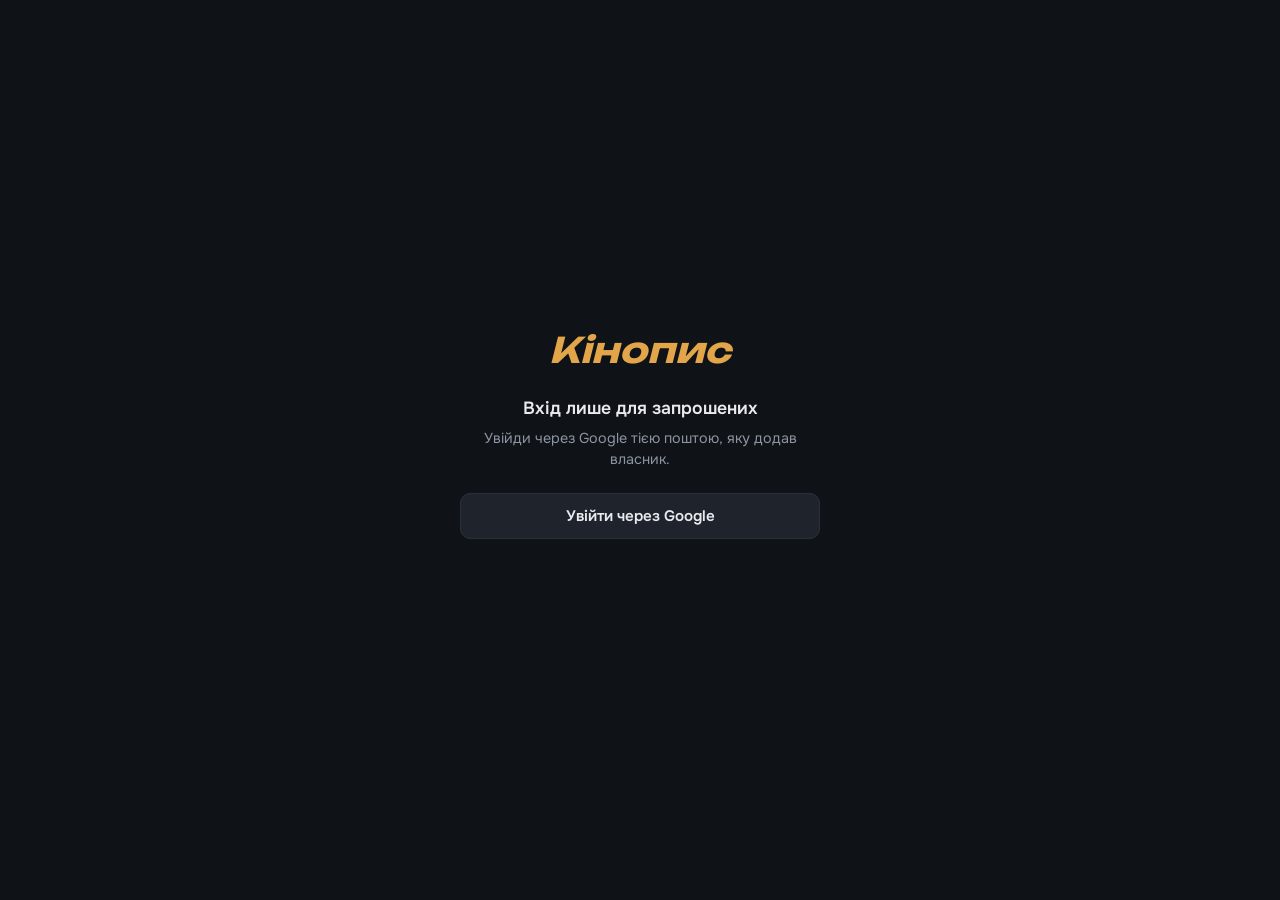
==== commit 9f2aae15: "Test page: UX pass from branch ux-2026-11-18 (episode counter = last watched, Watching by action, st" ====
--- a/test/index.html
+++ b/test/index.html
@@ -3,18 +3,24 @@
 <head>
 <meta charset="UTF-8"/>
 <!-- No inline scripts or event attributes anywhere: every handler is a data-act/data-input/data-change/data-enter/data-fb attribute run by the delegation in js/lists.js and js/util.js. Inline styles stay (style-src unsafe-inline). -->
-<meta http-equiv="Content-Security-Policy" content="default-src 'self'; script-src 'self' https://accounts.google.com; style-src 'self' 'unsafe-inline' https://fonts.googleapis.com https://accounts.google.com; font-src https://fonts.gstatic.com; img-src 'self' data: https:; connect-src 'self' https://www.omdbapi.com https://api.themoviedb.org https://api.tvmaze.com https://www.googleapis.com https://accounts.google.com; frame-src https://accounts.google.com; object-src 'none'; base-uri 'self'; form-action 'none'"/>
+<meta http-equiv="Content-Security-Policy" content="default-src 'self'; script-src 'self' https://accounts.google.com; style-src 'self' 'unsafe-inline' https://accounts.google.com; font-src 'self'; img-src 'self' data: https://m.media-amazon.com https://image.tmdb.org; connect-src 'self' https://www.omdbapi.com https://api.themoviedb.org https://api.tvmaze.com https://www.googleapis.com https://accounts.google.com; frame-src https://accounts.google.com; object-src 'none'; base-uri 'self'; form-action 'none'"/>
 <meta name="viewport" content="width=device-width,initial-scale=1,interactive-widget=resizes-content"/>
-<title>Кінопис</title>
+<meta name="color-scheme" content="dark"/>
+<meta name="theme-color" content="#0f1216"/>
+<meta name="referrer" content="strict-origin-when-cross-origin"/>
+<title>ТЕСТ · Кінопис</title>
+<link rel="apple-touch-icon" href="../icons/apple-touch-icon.png"/>
 <link rel="icon" href="data:image/svg+xml,%3Csvg xmlns='http://www.w3.org/2000/svg' viewBox='0 0 24 24'%3E%3Crect width='24' height='24' rx='5' fill='%230e1218'/%3E%3Crect x='5' y='5' width='14' height='14' rx='1.5' fill='none' stroke='%23e8a33d' stroke-width='1.8'/%3E%3Cpath d='M9 5v14M15 5v14M5 10h4M5 14h4M15 10h4M15 14h4' stroke='%23e8a33d' stroke-width='1.4'/%3E%3C/svg%3E">
-<link rel="preconnect" href="https://fonts.gstatic.com" crossorigin>
-<link href="https://fonts.googleapis.com/css2?family=Unbounded:wght@500;700&family=Onest:wght@400;500;600;700&family=JetBrains+Mono:wght@500;700&display=swap" rel="stylesheet">
-<link rel="stylesheet" href="css/styles.css?v=82b15c9f">
-<link rel="stylesheet" href="css/watching-b.css?v=e842d410">
-<link rel="stylesheet" href="css/tags.css?v=e7574850">
-<script src="js/gate.js?v=ff96a136"></script>
+<link rel="stylesheet" href="../fonts/fonts.css">
+<link rel="stylesheet" href="css/styles.css?v=bd9494c9">
+<link rel="stylesheet" href="css/watching-b.css?v=1b298e3b">
+<link rel="stylesheet" href="css/tags.css?v=30505417">
+<link rel="stylesheet" href="css/puzzle.css?v=ccf564a2">
+<link rel="stylesheet" href="css/chrono.css?v=65387656">
+<script src="js/gate.js?v=a196c3e5"></script>
 </head>
 <body>
+<a class="skip-link" href="#main" data-act="skipMain" data-args="[&quot;$ev&quot;]">До вмісту</a>
 <svg width="0" height="0" style="position:absolute" aria-hidden="true"><symbol id="i-film" viewBox="0 0 24 24"><rect x="3" y="3" width="18" height="18" rx="2"/><path d="M7 3v18M17 3v18M3 8h4M3 16h4M17 8h4M17 16h4"/></symbol><symbol id="i-play" viewBox="0 0 24 24"><circle cx="12" cy="12" r="9"/><path d="m10 8.5 5 3.5-5 3.5z"/></symbol><symbol id="i-bookmark" viewBox="0 0 24 24"><path d="M6 3h12v18l-6-4-6 4z"/></symbol><symbol id="i-chart" viewBox="0 0 24 24"><path d="M4 20V10M10 20V4M16 20v-7M22 20H2"/></symbol><symbol id="i-spark" viewBox="0 0 24 24"><path d="M12 3v4M12 17v4M3 12h4M17 12h4M6 6l2.5 2.5M15.5 15.5 18 18M18 6l-2.5 2.5M8.5 15.5 6 18"/></symbol><symbol id="i-stack" viewBox="0 0 24 24"><rect x="4" y="8" width="13" height="13" rx="1.5"/><path d="M8 4h11a1 1 0 0 1 1 1v11"/></symbol><symbol id="i-person" viewBox="0 0 24 24"><circle cx="12" cy="8" r="4"/><path d="M4 21c1.5-4 4.5-6 8-6s6.5 2 8 6"/></symbol><symbol id="i-frame" viewBox="0 0 24 24"><rect x="3" y="5" width="18" height="14" rx="1.5"/><path d="m3 16 5-5 4 4 3-3 6 6"/></symbol><symbol id="i-lsearch" viewBox="0 0 24 24"><path d="M4 6h11M4 11h7M4 16h5"/><circle cx="16" cy="15.5" r="3.6"/><path d="M18.6 18.1l2.6 2.6"/></symbol><symbol id="i-search" viewBox="0 0 24 24"><circle cx="11" cy="11" r="7"/><path d="m20 20-4-4"/></symbol><symbol id="i-dots" viewBox="0 0 24 24"><circle cx="5" cy="12" r="1.3"/><circle cx="12" cy="12" r="1.3"/><circle cx="19" cy="12" r="1.3"/></symbol><symbol id="i-check" viewBox="0 0 24 24"><path d="m5 12.5 4.5 4.5L19 7"/></symbol><symbol id="i-plus" viewBox="0 0 24 24"><path d="M12 5v14M5 12h14"/></symbol><symbol id="i-x" viewBox="0 0 24 24"><path d="M6 6l12 12M18 6 6 18"/></symbol><symbol id="i-minus" viewBox="0 0 24 24"><path d="M5 12h14"/></symbol><symbol id="i-star" viewBox="0 0 24 24"><path d="m12 3.5 2.6 5.3 5.9.9-4.3 4.1 1 5.8-5.2-2.7-5.2 2.7 1-5.8-4.3-4.1 5.9-.9z"/></symbol><symbol id="i-link" viewBox="0 0 24 24"><path d="M10 14a4 4 0 0 0 5.7 0l3-3a4 4 0 0 0-5.7-5.7l-1 1M14 10a4 4 0 0 0-5.7 0l-3 3a4 4 0 0 0 5.7 5.7l1-1"/></symbol><symbol id="i-tag" viewBox="0 0 24 24"><path d="M3 12V4h8l10 10-8 8z"/><circle cx="7.5" cy="8.5" r="1.3"/></symbol><symbol id="i-refresh" viewBox="0 0 24 24"><path d="M20 11a8 8 0 1 0-2.3 5.7M20 4v7h-7"/></symbol><symbol id="i-trash" viewBox="0 0 24 24"><path d="M4 7h16M9 7V4h6v3M6 7l1 13h10l1-13"/></symbol><symbol id="i-filter" viewBox="0 0 24 24"><path d="M3 5h18l-7 8v6l-4 2v-8z"/></symbol><symbol id="i-save" viewBox="0 0 24 24"><path d="M12 3v12M7 10l5 5 5-5M4 19h16"/></symbol><symbol id="i-gear" viewBox="0 0 24 24"><circle cx="12" cy="12" r="3"/><path d="M12 2v3M12 19v3M4.2 4.2l2.1 2.1M17.7 17.7l2.1 2.1M2 12h3M19 12h3M4.2 19.8l2.1-2.1M17.7 6.3l2.1-2.1"/></symbol><symbol id="i-tv" viewBox="0 0 24 24"><rect x="3" y="6" width="18" height="13" rx="2"/><path d="m8 2 4 4 4-4"/></symbol><symbol id="i-ban" viewBox="0 0 24 24"><circle cx="12" cy="12" r="9"/><path d="m5.6 5.6 12.8 12.8"/></symbol><symbol id="i-eye" viewBox="0 0 24 24"><path d="M2 12s3.5-7 10-7 10 7 10 7-3.5 7-10 7S2 12 2 12z"/><circle cx="12" cy="12" r="3"/></symbol><symbol id="i-eye-off" viewBox="0 0 24 24"><path d="M3 3l18 18M10.6 5.1A10 10 0 0 1 12 5c6.5 0 10 7 10 7a17 17 0 0 1-3.2 4M6.1 6.1C3.5 7.9 2 12 2 12s3.5 7 10 7a9.6 9.6 0 0 0 4.4-1"/></symbol><symbol id="i-alert" viewBox="0 0 24 24"><path d="M12 3 2 20h20z"/><path d="M12 10v4M12 17.5v.01"/></symbol><symbol id="i-info" viewBox="0 0 24 24"><circle cx="12" cy="12" r="9"/><path d="M12 11v6M12 7.5v.01"/></symbol><symbol id="i-undo" viewBox="0 0 24 24"><path d="M9 14 4 9l5-5"/><path d="M4 9h10a6 6 0 0 1 0 12h-3"/></symbol><symbol id="i-key" viewBox="0 0 24 24"><circle cx="8" cy="15" r="4"/><path d="m11 12 9-9M17 6l3 3M15 8l2 2"/></symbol><symbol id="i-upload" viewBox="0 0 24 24"><path d="M12 21V9M7 14l5-5 5 5M4 5h16"/></symbol><symbol id="i-trophy" viewBox="0 0 24 24"><path d="M7 4h10v5a5 5 0 0 1-10 0z"/><path d="M7 6H4a3 3 0 0 0 3 4M17 6h3a3 3 0 0 1-3 4M12 14v4M8 21h8"/></symbol><symbol id="i-shuffle" viewBox="0 0 24 24"><path d="M3 7h4l10 10h4M3 17h4l3-3M14 10l3-3h4M18 4l3 3-3 3M18 14l3 3-3 3"/></symbol></svg>
 <div class="bg-fx" aria-hidden="true"><div class="bg-aurora1"></div><div class="bg-aurora2"></div><div class="bg-aurora3"></div><div class="bg-grain"></div></div>
 <div class="shell">
@@ -28,32 +34,32 @@
   <header class="dock" id="dock">
     <div class="dk-wall" id="dkWall" aria-hidden="true"></div><div class="dk-shade" aria-hidden="true"></div>
     <div class="dk-top"><span class="dk-logo">Кіно<b>пис</b></span><button class="dk-tsr" data-act="searchOpen"><svg class="i" aria-hidden="true"><use href="#i-search"/></svg>Пошук фільму, серіалу чи людини</button></div>
-    <nav class="dk-big" aria-label="Меню"><button class="dk-bl on" data-tab="watched" data-act="goTab" data-args="[&quot;watched&quot;]">Переглянуте<small data-nb="watched">0</small></button><button class="dk-bl" data-tab="watching" data-act="goTab" data-args="[&quot;watching&quot;]">Дивлюсь<small data-nb="watching">0</small></button><button class="dk-bl" data-tab="planned" data-act="goTab" data-args="[&quot;planned&quot;]">Планую<small data-nb="planned">0</small></button><div class="dk-gap"></div><button class="dk-bd" data-tab="stats" data-act="goTab" data-args="[&quot;stats&quot;]">Статистика</button><button class="dk-bd" data-tab="recs" data-act="goTab" data-args="[&quot;recs&quot;]">Рекомендації</button><button class="dk-bd" data-tab="collections" data-act="goTab" data-args="[&quot;collections&quot;]">Франшизи</button><button class="dk-bd" data-tab="people" data-act="goTab" data-args="[&quot;people&quot;]">Люди</button><button class="dk-bd" data-tab="game" data-act="goTab" data-args="[&quot;game&quot;]">Гра</button>
+    <nav class="dk-big" aria-label="Меню"><button class="dk-bl on" data-tab="watched" data-act="goTab" data-args="[&quot;watched&quot;]">Переглянуте<small data-nb="watched">0</small></button><button class="dk-bl" data-tab="watching" data-act="goTab" data-args="[&quot;watching&quot;]">Дивлюсь<small data-nb="watching">0</small></button><button class="dk-bl" data-tab="planned" data-act="goTab" data-args="[&quot;planned&quot;]">Планую<small data-nb="planned">0</small></button><div class="dk-gap"></div><button class="dk-bd" data-tab="stats" data-act="goTab" data-args="[&quot;stats&quot;]">Статистика</button><button class="dk-bd" data-tab="recs" data-act="goTab" data-args="[&quot;recs&quot;]">Рекомендації</button><button class="dk-bd" data-tab="collections" data-act="goTab" data-args="[&quot;collections&quot;]">Франшизи</button><button class="dk-bd" data-tab="people" data-act="goTab" data-args="[&quot;people&quot;]">Люди</button><button class="dk-bd" data-tab="game" data-act="goTab" data-args="[&quot;game&quot;]">Ігри</button>
     </nav>
     <div class="dk-row">
       <button class="dk-home" data-act="goTab" data-args="[&quot;watched&quot;]" aria-label="Кінопис: Переглянуте"><span class="dk-logo">Кіно<b>пис</b></span></button>
       <nav class="dk-lists" aria-label="Списки"><button class="dk-li on" data-tab="watched" data-act="goTab" data-args="[&quot;watched&quot;]"><span class="dk-n">Переглянуте</span> <small data-nb="watched">0</small></button><button class="dk-li" data-tab="watching" data-act="goTab" data-args="[&quot;watching&quot;]"><span class="dk-n">Дивлюсь</span> <small data-nb="watching">0</small></button><button class="dk-li" data-tab="planned" data-act="goTab" data-args="[&quot;planned&quot;]"><span class="dk-n">Планую</span> <small data-nb="planned">0</small></button></nav>
       <span class="dk-sep" aria-hidden="true"></span>
-      <nav class="dk-disc" aria-label="Розділи"><button class="dk-d" data-tab="stats" data-act="goTab" data-args="[&quot;stats&quot;]">Статистика</button><button class="dk-d" data-tab="recs" data-act="goTab" data-args="[&quot;recs&quot;]">Рекомендації</button><button class="dk-d" data-tab="collections" data-act="goTab" data-args="[&quot;collections&quot;]">Франшизи</button><button class="dk-d" data-tab="people" data-act="goTab" data-args="[&quot;people&quot;]">Люди</button><button class="dk-d" data-tab="game" data-act="goTab" data-args="[&quot;game&quot;]">Гра</button></nav>
+      <nav class="dk-disc" aria-label="Розділи"><button class="dk-d" data-tab="stats" data-act="goTab" data-args="[&quot;stats&quot;]">Статистика</button><button class="dk-d" data-tab="recs" data-act="goTab" data-args="[&quot;recs&quot;]">Рекомендації</button><button class="dk-d" data-tab="collections" data-act="goTab" data-args="[&quot;collections&quot;]">Франшизи</button><button class="dk-d" data-tab="people" data-act="goTab" data-args="[&quot;people&quot;]">Люди</button><button class="dk-d" data-tab="game" data-act="goTab" data-args="[&quot;game&quot;]">Ігри</button></nav>
       <button class="dk-sr" data-act="searchOpen" title="Пошук ( / )"><svg class="i" aria-hidden="true"><use href="#i-search"/></svg><span class="t">Пошук</span><kbd>/</kbd></button>
-      <button class="dk-more" data-act="navToggle" aria-haspopup="true">Ще</button>
+      <button class="dk-more" data-act="navToggle" aria-haspopup="true" aria-expanded="false">Ще</button>
       <button class="me" id="backupState" data-act="openIO" title="Налаштування"><span class="av"><svg class="i" aria-hidden="true"><use href="#i-gear"/></svg></span><span class="me-t">Налаштування<small data-bk></small></span></button>
       <button class="dk-rset" data-act="openIO"><span class="av"><svg class="i" aria-hidden="true"><use href="#i-gear"/></svg></span><span>Налаштування<small data-bk></small></span></button><button class="dk-mb" data-act="navToggle" aria-label="Меню"><span class="ic-m"><svg viewBox="0 0 24 24" aria-hidden="true"><path d="M4 7h16M4 12h16M4 17h16"/></svg></span><span class="ic-x"><svg viewBox="0 0 24 24" aria-hidden="true"><path d="M6 6l12 12M18 6 6 18"/></svg></span></button>
     </div>
   </header>
-  <nav class="dk-drop" aria-label="Розділи"><button data-tab="stats" data-act="goTab" data-args="[&quot;stats&quot;]">Статистика</button><button data-tab="recs" data-act="goTab" data-args="[&quot;recs&quot;]">Рекомендації</button><button data-tab="collections" data-act="goTab" data-args="[&quot;collections&quot;]">Франшизи</button><button data-tab="people" data-act="goTab" data-args="[&quot;people&quot;]">Люди</button><button data-tab="game" data-act="goTab" data-args="[&quot;game&quot;]">Гра</button></nav>
+  <nav class="dk-drop" aria-label="Розділи"><button data-tab="stats" data-act="goTab" data-args="[&quot;stats&quot;]">Статистика</button><button data-tab="recs" data-act="goTab" data-args="[&quot;recs&quot;]">Рекомендації</button><button data-tab="collections" data-act="goTab" data-args="[&quot;collections&quot;]">Франшизи</button><button data-tab="people" data-act="goTab" data-args="[&quot;people&quot;]">Люди</button><button data-tab="game" data-act="goTab" data-args="[&quot;game&quot;]">Ігри</button></nav>
   <div class="ph-top"><button class="dk-home" data-act="goTab" data-args="[&quot;watched&quot;]" aria-label="Кінопис: Переглянуте"><span class="dk-logo">Кіно<b>пис</b></span></button><button class="ph-sr" data-act="searchOpen" aria-label="Пошук"><svg class="i" aria-hidden="true"><use href="#i-search"/></svg></button></div>
-
-    <div class="content">
-
+    <main class="content" id="main" tabindex="-1">
       <!-- DASHBOARD strip -->
       <div id="dashSection" hidden></div>
 
       <!-- tabs content -->
       <div id="tab-watched">
         <div class="section-head">
-          <div><div class="section-eyebrow">Колекція</div><h1 class="section-title">Переглянуте <em id="wHead">·</em></h1></div>
+          <div><div class="section-eyebrow">Колекція</div><h1 class="section-title">Переглянуте</h1></div>
         </div>
+        <div id="bkNudge"></div>
+        <div id="hlLine"></div>
         <div class="filter-row" id="wBar"></div>
         <div class="active-tags" id="wTags"></div>
         <div class="result-count" id="wCount"></div>
@@ -62,7 +68,7 @@
 
       <div id="tab-watching" class="hidden">
         <div class="section-head">
-          <div><div class="section-eyebrow">В процесі</div><h1 class="section-title">Дивлюсь <em id="wnHead">·</em></h1></div>
+          <div><div class="section-eyebrow">В процесі</div><h1 class="section-title">Дивлюсь</h1></div>
         </div>
         <div class="filter-row" id="wnBar"></div>
         <div class="active-tags" id="wnTags"></div>
@@ -71,7 +77,7 @@
 
       <div id="tab-planned" class="hidden">
         <div class="section-head">
-          <div><div class="section-eyebrow">Черга</div><h1 class="section-title">Хочу подивитись <em id="plHead">·</em></h1></div>
+          <div><div class="section-eyebrow">Черга</div><h1 class="section-title">Планую</h1></div>
         </div>
         <div class="filter-row" id="plBar"></div>
         <div class="active-tags" id="plTags"></div>
@@ -100,7 +106,7 @@
           <div><div class="section-eyebrow">Франшизи</div><h1 class="section-title">Франшизи</h1><div class="recs-sub" id="collSub"></div></div>
           <div style="display:flex;align-items:center;gap:.6rem;">
             <span id="collLastRun" style="font-size:.65rem;color:var(--muted)"></span>
-            <button class="rec-btn m" data-act="refreshCollectionsData" id="collRefresh" title="Перечитати склад усіх франшиз: нові частини, дати, постери"><svg class="i" aria-hidden="true"><use href="#i-refresh"/></svg> Оновити дані</button>
+            
           </div>
         </div>
         <div class="fa-bar" id="collBar"></div>
@@ -119,14 +125,14 @@
 
       <div id="tab-game" class="hidden">
         <div class="section-head">
-          <div><h1 class="section-title">Впізнай кадр</h1>
+          <div><h1 class="section-title">Ігри</h1>
           <div class="recs-sub">Кадр без тексту з того, що ти переглянув. Обери назву з чотирьох схожих варіантів</div></div>
         </div>
         <div id="gameStart"></div>
       </div>
 
       <div id="gameModalBg" class="game-modal-bg hidden" data-act="_bgClose" data-args="[&quot;$ev&quot;,&quot;$el&quot;,&quot;closeGameModal&quot;]">
-        <div class="game-modal" role="dialog" aria-modal="true" aria-labelledby="gameTitle">
+        <div class="game-modal" role="dialog" aria-modal="true" aria-labelledby="gameTitle" tabindex="-1">
           <div class="game-modal-head">
             <h2 class="game-modal-title" id="gameTitle">Впізнай кадр</h2>
             <div class="game-hud" id="gameHud"></div>
@@ -141,41 +147,46 @@
         </div>
       </div>
 
-    </div><!-- /content -->
+    </main><!-- /content -->
   </div><!-- /main -->
 </div><!-- /shell -->
 <div id="titleSheet" class="ts-bg hidden" data-act="_bgClose" data-args="[&quot;$ev&quot;,&quot;$el&quot;,&quot;closeTitle&quot;]"><aside class="ts" role="dialog" aria-modal="true" aria-label="Деталі тайтлу" tabindex="-1"><div id="tsBody"></div></aside></div>
 <div id="mbox"></div>
+<!-- toasts: a permanent region (a live region added together with its text is often not announced); the text is announced through #srLive / ariaNotify -->
+<div id="toasts" role="region" aria-label="Сповіщення"></div>
+<div id="srLive" class="sr-only" aria-live="polite" aria-atomic="true"></div><div id="srAlert" class="sr-only" role="alert" aria-atomic="true"></div>
 <!-- SEARCH: a full-screen layer; results are posters (lists.js renders .sug-item cards into #suggestions) -->
 <div class="srch" id="srch" role="dialog" aria-modal="true" aria-label="Пошук" hidden>
   <div class="srch-wall" id="srchWall" aria-hidden="true"></div>
   <div class="srch-in">
     <div class="srch-top">
     <div class="srch-head"><span class="dk-logo">Кіно<b>пис</b></span><button class="srch-x" data-act="searchClose"><span>Закрити</span> <kbd>Esc</kbd><svg class="i" aria-hidden="true"><use href="#i-x"/></svg></button></div>
-    <div class="search-wrap"><span class="search-icon"><svg class="i" aria-hidden="true"><use href="#i-search"/></svg></span><input id="searchInput" class="search-input" placeholder="Фільм, серіал чи людина" data-input="handleSearch" role="combobox" aria-autocomplete="list" aria-expanded="false" aria-controls="suggestions" aria-label="Знайти фільм, серіал чи людину" autocomplete="off" enterkeyhint="search"><button class="srch-cancel" data-act="searchClose">Скасувати</button></div>
+    <div class="search-wrap"><span class="search-icon"><svg class="i" aria-hidden="true"><use href="#i-search"/></svg></span><input id="searchInput" class="search-input" placeholder="Назва або ім’я" data-input="handleSearch" role="combobox" aria-autocomplete="list" aria-expanded="false" aria-controls="suggestions" aria-label="Знайти фільм, серіал чи людину" autocomplete="off" enterkeyhint="search"><button class="srch-cancel" data-act="searchClose">Скасувати</button></div>
     </div>
     <div id="suggestions" class="suggestions hidden" role="listbox" aria-label="Знайдені назви"></div>
     <p class="srch-hint" id="srchHint">Почни вводити назву українською чи в оригіналі<span class="kb-only">. ↑ ↓ вибрати, Enter відкрити</span></p>
   </div>
 </div>
-<script defer src="js/core.js?v=83a24853"></script>
-<script defer src="js/lists.js?v=45d384d6"></script>
+<script defer src="js/core.js?v=61cb3f13"></script>
+<script defer src="js/lists.js?v=44610c72"></script>
 <script defer src="js/live.js?v=35a082be"></script>
 <script defer src="js/dashboard.js?v=14dcb1cd"></script>
-<script defer src="js/collections.js?v=9b504daa"></script>
-<script defer src="js/people.js?v=bd6fad78"></script>
-<script defer src="js/game.js?v=a3f392cd"></script>
-<script defer src="js/recs.js?v=2993e149"></script>
-<script defer src="js/recs-view.js?v=eda07fae"></script>
-<script defer src="js/title.js?v=7d7f44ea"></script>
-<script defer src="js/library.js?v=a83dcf35"></script>
-<script defer src="js/util.js?v=0f5c0673"></script>
-<script defer src="js/settings.js?v=fc081dc9"></script>
-<script defer src="js/drive.js?v=2cb50d2c"></script>
-<script defer src="js/ui.js?v=804229b4"></script>
-<script defer src="js/stats.js?v=9870aaee"></script>
-<script defer src="js/watching-b.js?v=999a7416"></script>
-<script defer src="js/init.js?v=eae68b9f"></script>
+<script defer src="js/collections.js?v=7e4e709d"></script>
+<script defer src="js/people.js?v=14954346"></script>
+<script defer src="js/game.js?v=7056def5"></script>
+<script defer src="js/puzzle.js?v=392a6168"></script>
+<script defer src="js/chrono.js?v=56945c8c"></script>
+<script defer src="js/recs.js?v=14c08925"></script>
+<script defer src="js/recs-view.js?v=def4c77c"></script>
+<script defer src="js/title.js?v=4c1c94a9"></script>
+<script defer src="js/library.js?v=1b79da00"></script>
+<script defer src="js/util.js?v=f016a7e5"></script>
+<script defer src="js/settings.js?v=015e42fe"></script>
+<script defer src="js/drive.js?v=41034264"></script>
+<script defer src="js/ui.js?v=7f0cb653"></script>
+<script defer src="js/stats.js?v=ce9c0744"></script>
+<script defer src="js/watching-b.js?v=4d03140b"></script>
+<script defer src="js/init.js?v=63bd3d69"></script>
 
 
 </body>
--- a/fonts/fonts.css
+++ b/fonts/fonts.css
@@ -0,0 +1,37 @@
+/* Self-hosted copies of the Google Fonts the app used (Unbounded, Onest, JetBrains Mono; OFL licence) — one request origin, no third-party font host. */
+/* cyrillic-ext */
+@font-face{font-family:'JetBrains Mono';font-style:normal;font-weight:500 700;font-display:swap;src:url(jetbrains-mono-cyrillic-ext.woff2) format('woff2');unicode-range:U+0460-052F, U+1C80-1C8A, U+20B4, U+2DE0-2DFF, U+A640-A69F, U+FE2E-FE2F;}
+/* cyrillic */
+@font-face{font-family:'JetBrains Mono';font-style:normal;font-weight:500 700;font-display:swap;src:url(jetbrains-mono-cyrillic.woff2) format('woff2');unicode-range:U+0301, U+0400-045F, U+0490-0491, U+04B0-04B1, U+2116;}
+/* greek */
+@font-face{font-family:'JetBrains Mono';font-style:normal;font-weight:500 700;font-display:swap;src:url(jetbrains-mono-greek.woff2) format('woff2');unicode-range:U+0370-0377, U+037A-037F, U+0384-038A, U+038C, U+038E-03A1, U+03A3-03FF;}
+/* vietnamese */
+@font-face{font-family:'JetBrains Mono';font-style:normal;font-weight:500 700;font-display:swap;src:url(jetbrains-mono-vietnamese.woff2) format('woff2');unicode-range:U+0102-0103, U+0110-0111, U+0128-0129, U+0168-0169, U+01A0-01A1, U+01AF-01B0, U+0300-0301, U+0303-0304, U+0308-0309, U+0323, U+0329, U+1EA0-1EF9, U+20AB;}
+/* latin-ext */
+@font-face{font-family:'JetBrains Mono';font-style:normal;font-weight:500 700;font-display:swap;src:url(jetbrains-mono-latin-ext.woff2) format('woff2');unicode-range:U+0100-02BA, U+02BD-02C5, U+02C7-02CC, U+02CE-02D7, U+02DD-02FF, U+0304, U+0308, U+0329, U+1D00-1DBF, U+1E00-1E9F, U+1EF2-1EFF, U+2020, U+20A0-20AB, U+20AD-20C4, U+2113, U+2C60-2C7F, U+A720-A7FF;}
+/* latin */
+@font-face{font-family:'JetBrains Mono';font-style:normal;font-weight:500 700;font-display:swap;src:url(jetbrains-mono-latin.woff2) format('woff2');unicode-range:U+0000-00FF, U+0131, U+0152-0153, U+02BB-02BC, U+02C6, U+02DA, U+02DC, U+0304, U+0308, U+0329, U+2000-206F, U+20AC, U+2122, U+2191, U+2193, U+2212, U+2215, U+FEFF, U+FFFD;}
+/* cyrillic-ext */
+@font-face{font-family:'Onest';font-style:normal;font-weight:400 700;font-display:swap;src:url(onest-cyrillic-ext.woff2) format('woff2');unicode-range:U+0460-052F, U+1C80-1C8A, U+20B4, U+2DE0-2DFF, U+A640-A69F, U+FE2E-FE2F;}
+/* cyrillic */
+@font-face{font-family:'Onest';font-style:normal;font-weight:400 700;font-display:swap;src:url(onest-cyrillic.woff2) format('woff2');unicode-range:U+0301, U+0400-045F, U+0490-0491, U+04B0-04B1, U+2116;}
+/* math */
+@font-face{font-family:'Onest';font-style:normal;font-weight:400 700;font-display:swap;src:url(onest-math.woff2) format('woff2');unicode-range:U+0302-0303, U+0305, U+0307-0308, U+0310, U+0312, U+0315, U+031A, U+0326-0327, U+032C, U+032F-0330, U+0332-0333, U+0338, U+033A, U+0346, U+034D, U+0391-03A1, U+03A3-03A9, U+03B1-03C9, U+03D1, U+03D5-03D6, U+03F0-03F1, U+03F4-03F5, U+2016-2017, U+2034-2038, U+203C, U+2040, U+2043, U+2047, U+2050, U+2057, U+205F, U+2070-2071, U+2074-209F, U+20D0-20DC, U+20E1, U+20E5-20EF, U+2100-2112, U+2114-2115, U+2117-2121, U+2123-214F, U+2190, U+2192, U+2194-21AE, U+21B0-21E5, U+21F1-21F2, U+21F4-2211, U+2213-2214, U+2216-22FF, U+2308-230B, U+2310, U+2319, U+231C-2321, U+2336-237A, U+237C, U+2395, U+239B-23B7, U+23D0, U+23DC-23E1, U+2474-2475, U+25AF, U+25B3, U+25B7, U+25BD, U+25C1, U+25CA, U+25CC, U+25FB, U+266D-266F, U+27C0-27FF, U+2900-2AFF, U+2B0E-2B11, U+2B30-2B4C, U+2BFE, U+3030, U+FF5B, U+FF5D, U+1D400-1D7FF, U+1EE00-1EEFF;}
+/* symbols */
+@font-face{font-family:'Onest';font-style:normal;font-weight:400 700;font-display:swap;src:url(onest-symbols.woff2) format('woff2');unicode-range:U+0001-000C, U+000E-001F, U+007F-009F, U+20DD-20E0, U+20E2-20E4, U+2150-218F, U+2190, U+2192, U+2194-2199, U+21AF, U+21E6-21F0, U+21F3, U+2218-2219, U+2299, U+22C4-22C6, U+2300-243F, U+2440-244A, U+2460-24FF, U+25A0-27BF, U+2800-28FF, U+2921-2922, U+2981, U+29BF, U+29EB, U+2B00-2BFF, U+4DC0-4DFF, U+FFF9-FFFB, U+10140-1018E, U+10190-1019C, U+101A0, U+101D0-101FD, U+102E0-102FB, U+10E60-10E7E, U+1D2C0-1D2D3, U+1D2E0-1D37F, U+1F000-1F0FF, U+1F100-1F1AE, U+1F1E6-1F1FF, U+1F30D-1F30F, U+1F315, U+1F31C, U+1F31E, U+1F320-1F32C, U+1F336, U+1F378, U+1F37D, U+1F382, U+1F393-1F39F, U+1F3A7-1F3A8, U+1F3AC-1F3AF, U+1F3C2, U+1F3C4-1F3C6, U+1F3CA-1F3CE, U+1F3D4-1F3E0, U+1F3ED, U+1F3F1-1F3F3, U+1F3F5-1F3F7, U+1F408, U+1F415, U+1F41F, U+1F426, U+1F43F, U+1F441-1F442, U+1F444, U+1F446-1F449, U+1F44C-1F44E, U+1F453, U+1F46A, U+1F47D, U+1F4A3, U+1F4B0, U+1F4B3, U+1F4B9, U+1F4BB, U+1F4BF, U+1F4C8-1F4CB, U+1F4D6, U+1F4DA, U+1F4DF, U+1F4E3-1F4E6, U+1F4EA-1F4ED, U+1F4F7, U+1F4F9-1F4FB, U+1F4FD-1F4FE, U+1F503, U+1F507-1F50B, U+1F50D, U+1F512-1F513, U+1F53E-1F54A, U+1F54F-1F5FA, U+1F610, U+1F650-1F67F, U+1F687, U+1F68D, U+1F691, U+1F694, U+1F698, U+1F6AD, U+1F6B2, U+1F6B9-1F6BA, U+1F6BC, U+1F6C6-1F6CF, U+1F6D3-1F6D7, U+1F6E0-1F6EA, U+1F6F0-1F6F3, U+1F6F7-1F6FC, U+1F700-1F80B, U+1F810-1F847, U+1F850-1F859, U+1F860-1F887, U+1F890-1F8AD, U+1F8B0-1F8BB, U+1F8C0-1F8C1, U+1F8D0-1F8D8, U+1F900-1F90B, U+1F93B, U+1F946, U+1F984, U+1F996, U+1F9E9, U+1FA00-1FA6F, U+1FA70-1FA7C, U+1FA80-1FAC6, U+1FAC8, U+1FACC-1FADD, U+1FADF-1FAEB, U+1FAEF-1FAFA, U+1FB00-1FBFF;}
+/* vietnamese */
+@font-face{font-family:'Onest';font-style:normal;font-weight:400 700;font-display:swap;src:url(onest-vietnamese.woff2) format('woff2');unicode-range:U+0102-0103, U+0110-0111, U+0128-0129, U+0168-0169, U+01A0-01A1, U+01AF-01B0, U+0300-0301, U+0303-0304, U+0308-0309, U+0323, U+0329, U+1EA0-1EF9, U+20AB;}
+/* latin-ext */
+@font-face{font-family:'Onest';font-style:normal;font-weight:400 700;font-display:swap;src:url(onest-latin-ext.woff2) format('woff2');unicode-range:U+0100-02BA, U+02BD-02C5, U+02C7-02CC, U+02CE-02D7, U+02DD-02FF, U+0304, U+0308, U+0329, U+1D00-1DBF, U+1E00-1E9F, U+1EF2-1EFF, U+2020, U+20A0-20AB, U+20AD-20C4, U+2113, U+2C60-2C7F, U+A720-A7FF;}
+/* latin */
+@font-face{font-family:'Onest';font-style:normal;font-weight:400 700;font-display:swap;src:url(onest-latin.woff2) format('woff2');unicode-range:U+0000-00FF, U+0131, U+0152-0153, U+02BB-02BC, U+02C6, U+02DA, U+02DC, U+0304, U+0308, U+0329, U+2000-206F, U+20AC, U+2122, U+2191, U+2193, U+2212, U+2215, U+FEFF, U+FFFD;}
+/* cyrillic-ext */
+@font-face{font-family:'Unbounded';font-style:normal;font-weight:500 700;font-display:swap;src:url(unbounded-cyrillic-ext.woff2) format('woff2');unicode-range:U+0460-052F, U+1C80-1C8A, U+20B4, U+2DE0-2DFF, U+A640-A69F, U+FE2E-FE2F;}
+/* cyrillic */
+@font-face{font-family:'Unbounded';font-style:normal;font-weight:500 700;font-display:swap;src:url(unbounded-cyrillic.woff2) format('woff2');unicode-range:U+0301, U+0400-045F, U+0490-0491, U+04B0-04B1, U+2116;}
+/* vietnamese */
+@font-face{font-family:'Unbounded';font-style:normal;font-weight:500 700;font-display:swap;src:url(unbounded-vietnamese.woff2) format('woff2');unicode-range:U+0102-0103, U+0110-0111, U+0128-0129, U+0168-0169, U+01A0-01A1, U+01AF-01B0, U+0300-0301, U+0303-0304, U+0308-0309, U+0323, U+0329, U+1EA0-1EF9, U+20AB;}
+/* latin-ext */
+@font-face{font-family:'Unbounded';font-style:normal;font-weight:500 700;font-display:swap;src:url(unbounded-latin-ext.woff2) format('woff2');unicode-range:U+0100-02BA, U+02BD-02C5, U+02C7-02CC, U+02CE-02D7, U+02DD-02FF, U+0304, U+0308, U+0329, U+1D00-1DBF, U+1E00-1E9F, U+1EF2-1EFF, U+2020, U+20A0-20AB, U+20AD-20C4, U+2113, U+2C60-2C7F, U+A720-A7FF;}
+/* latin */
+@font-face{font-family:'Unbounded';font-style:normal;font-weight:500 700;font-display:swap;src:url(unbounded-latin.woff2) format('woff2');unicode-range:U+0000-00FF, U+0131, U+0152-0153, U+02BB-02BC, U+02C6, U+02DA, U+02DC, U+0304, U+0308, U+0329, U+2000-206F, U+20AC, U+2122, U+2191, U+2193, U+2212, U+2215, U+FEFF, U+FFFD;}
--- a/test/css/styles.css
+++ b/test/css/styles.css
@@ -168,29 +168,12 @@
 
 /* gold top stripe */
 
-
-
-
 /* stats strip */
 /* nav */
-
-
-
-
-
-
-
-
-
-
-
-
 
 /* ─── MAIN ────────────────────────────────────────── */
 .main{flex:1;min-width:0;max-width:100%;display:flex;flex-direction:column;overflow-x:hidden;overflow-x:clip;}
 /* ─── TOPBAR ──────────────────────────────────────── */
-
-
 
 /* search */
 .search-wrap{position:relative;width:320px;flex-shrink:0;min-width:0;}
@@ -222,10 +205,8 @@
 .sug-item.active{background:rgba(255,255,255,.09);}
 .star:focus-visible{outline:2px solid var(--gold);outline-offset:3px;border-radius:4px;}
 .sug-img{width:30px;height:44px;object-fit:cover;border-radius:5px;flex-shrink:0;background:var(--ink-3);}
-.sug-info{flex:1;min-width:0;}
 .sug-title{font-weight:600;font-size:.82rem;white-space:nowrap;overflow:hidden;text-overflow:ellipsis;}
 .sug-meta{font-size:.67rem;color:var(--text-2);margin-top:1px;}
-.sug-year{color:var(--gold);font-weight:500;}
 .sug-badge{margin-left:auto;font-size:.62rem;font-weight:700;padding:.12rem .45rem;border-radius:6px;white-space:nowrap;flex-shrink:0;}
 .sug-badge.ok{background:var(--jade-d);color:var(--jade-2);border:1px solid var(--jade-b);}
 .sug-badge.wn{background:var(--sky-d);color:var(--sky);border:1px solid var(--sky-b);}
@@ -288,20 +269,12 @@
 }
 .flt-chip:hover{color:var(--text);border-color:var(--border-3);}
 .flt-chip.on{background:var(--gold-d);color:var(--gold);border-color:var(--gold-b);font-weight:600;}
-.flt-chip--t.on{background:var(--mauve-d);color:var(--mauve);border-color:var(--mauve-b);}
-.flt-chip-wrap{display:inline-flex;align-items:center;gap:0;}
-.flt-chip-del{background:none;border:none;color:var(--rose);font-size:.7rem;cursor:pointer;padding:.2rem .25rem .2rem 0;opacity:.55;transition:opacity .12s;line-height:1;flex-shrink:0;}
-.flt-chip-del:hover{opacity:1;}
 .flt-panel-footer{display:flex;align-items:center;justify-content:flex-start;margin-top:.9rem;padding-top:.8rem;border-top:1px solid var(--border);}
 .flt-reset{background:none;border:none;color:var(--rose);font-family:var(--sans);font-size:.72rem;font-weight:600;cursor:pointer;padding:0;opacity:.85;transition:opacity .15s;}
 .flt-reset:hover{opacity:1;}
 .result-count{font-size:.68rem;color:var(--muted);font-family:var(--mono);margin-bottom:.6rem;text-align:right;}
 .dup-badge{font-size:.62rem;font-weight:700;letter-spacing:.03em;padding:.1rem .4rem;background:var(--rose-d);color:var(--rose);border:1px solid var(--rose-b);flex-shrink:0;cursor:default;}
 /* ── STATS PAGE ── */
-.stat-card{
-  background:var(--ink-2);border:1px solid var(--border-2);
-  border-radius:14px;padding:1rem 1.1rem;
-}
 /* ═══════════════════════════════════════════════════════════════
    STATISTICS — redesigned. Uses clamp() everywhere instead of fixed
    breakpoints, so type/spacing scale continuously with the viewport
@@ -309,7 +282,6 @@
    unreliable with OS display-scaling on real laptops). Card grids use
    auto-fit, so column count adapts naturally to whatever width is
    actually available — no per-breakpoint column count to maintain. */
-.person-grid{display:grid;grid-template-columns:repeat(auto-fill,minmax(165px,1fr));gap:1rem;}
 /* ── GAME MODAL — sized against the viewport (vh), never taller than the
    screen, so play never requires scrolling to see the answer options. ── */
 .game-modal-bg{
@@ -352,8 +324,6 @@
 .w-btn:hover{color:var(--text);border-color:var(--border-3);}
 .w-btn.gold{background:var(--gold-d);color:var(--gold);border-color:var(--gold-b);}
 .w-btn.gold:hover{background:rgba(201,168,76,0.2);}
-.w-btn.rose{color:var(--rose);border-color:var(--rose-b);}
-.w-btn.rose:hover{background:var(--rose-d);}
 /* ─── DASHBOARD STRIP ─────────────────────────────── */
 .dash-strip{
   display:flex;align-items:center;gap:.55rem;
@@ -446,11 +416,8 @@
 .rec-btn.r{color:var(--rose);border-color:var(--rose-b);}
 .rec-btn:hover{opacity:.7;background:var(--ink-3);}
 /* ── COLLECTIONS ── */
-.coll-grid{display:grid;grid-template-columns:repeat(auto-fill,minmax(280px,1fr));gap:1.25rem;}
-@media(max-width:899px){.coll-grid{grid-template-columns:1fr;gap:.9rem;}}
 /* ── PEOPLE ── */
 .people-tracked{margin-bottom:1.5rem;}
-.people-chips{display:flex;flex-wrap:wrap;gap:.5rem;}
 /* ─── MODAL ───────────────────────────────────────── */
 .modal-bg{
   position:fixed;inset:0;
@@ -501,12 +468,8 @@
 .st-lbl{font-size:.73rem;font-weight:600;color:var(--text);letter-spacing:.01em;}
 .st-link{font-size:.67rem;color:var(--gold);text-decoration:none;opacity:.8;}
 .st-link:hover{opacity:1;}
-.st-key-status{font-size:.68rem;margin-top:.3rem;color:var(--muted);}
 .st-save-btn{background:var(--jade-d);border:1px solid var(--jade-b);color:var(--jade-2);border-radius:7px;padding:.38rem .7rem;font-size:.72rem;font-family:var(--sans);font-weight:500;cursor:pointer;white-space:nowrap;transition:background var(--transition);}
 .st-save-btn:hover{background:var(--jade-b);}
-.st-badge-required,.st-badge-optional{display:inline-block;font-size:.6rem;font-weight:700;letter-spacing:.04em;text-transform:uppercase;padding:.18rem .45rem;border-radius:4px;margin-top:.35rem;}
-.st-badge-required{background:rgba(229,100,100,.15);color:#e56464;border:1px solid rgba(229,100,100,.25);}
-.st-badge-optional{background:rgba(201,168,76,.12);color:var(--gold);border:1px solid rgba(201,168,76,.22);}
 .st-hint{font-size:.69rem;color:var(--text-2);line-height:1.5;margin:.3rem 0 0;}
 /* stars */
 .stars{display:flex;gap:.15rem;margin-top:.15rem;}
@@ -546,11 +509,9 @@
 @media(max-width:960px){.grid{grid-template-columns:repeat(auto-fill,minmax(130px,1fr));}}
 @media(max-width:899px){/* sidebar becomes an overlay drawer */
 
-
 /* main takes full width */
 .main{margin-left:0;}
 /* topbar: leave room for hamburger */
-
 
 .search-wrap{width:100%;flex:1;min-width:0;}
 /* content padding */
@@ -582,9 +543,7 @@
    media query earlier in the file loses to a plain rule declared after
    it, even when the media query's condition is true. Keeping this block
    last guarantees it actually wins on wide screens. */
-@media(min-width:900px){.coll-grid{grid-template-columns:repeat(auto-fill,minmax(420px,1fr));gap:1.5rem;}
-.person-grid{grid-template-columns:repeat(auto-fill,minmax(190px,1fr));gap:1.25rem;}
-.people-chips .flt-pill{font-size:.82rem;}
+@media(min-width:900px){
 #personDetail .section-title{font-size:1.6rem !important;}
 #gameOpts .rec-btn{font-size:.95rem !important;padding:.9rem 1.15rem !important;}
 #gameStart>div{font-size:.9rem;}
@@ -604,37 +563,17 @@
 a:focus-visible,button:focus-visible,input:focus-visible,select:focus-visible,textarea:focus-visible,[tabindex]:focus-visible{box-shadow:none;outline:2px solid var(--gold);outline-offset:2px;}
 /* sidebar */
 
-
-
-
-
-
-
-
-
-
-
-
-
-
-
-
-
 .gd-notice{position:fixed;right:1rem;bottom:1rem;z-index:9000;display:flex;align-items:center;gap:.4rem;background:var(--ink-2);border:1px solid var(--gold-b);color:var(--gold);font-family:var(--sans);font-size:.7rem;font-weight:500;padding:.45rem .75rem;border-radius:999px;cursor:pointer;box-shadow:0 8px 24px rgba(0,0,0,.45);}
 .gd-notice:hover{background:var(--gold-d);}
 @media(max-width:900px){.gd-notice{bottom:calc(4.6rem + env(safe-area-inset-bottom,0px));right:.7rem;}}
-.gd-row{display:flex;justify-content:space-between;align-items:center;gap:.5rem;font-size:.72rem;color:var(--text-2);}
 
 /* top bar: search only (the page title lives in the page header) */
-
 
 .search-wrap{width:400px;}
 .search-input{background:var(--ink-2);border-color:var(--line);border-radius:10px;font-size:.88rem;padding:.65rem 2.6rem .65rem 2.4rem;}
 .search-icon{display:grid;place-items:center;}
 
-
 .suggestions{background:var(--ink-2);border-color:var(--line);border-radius:12px;}
-.sug-year{color:var(--text-2);font-family:var(--mono);}
 .sug-badge{border-radius:999px;border:0 !important;}
 .sug-badge.ok{background:var(--ok-d);color:var(--ok);}
 .sug-badge.wn{background:var(--live-d);color:var(--live);}
@@ -663,7 +602,7 @@
 .ftag{background:var(--ink-3);border-color:var(--line);color:var(--text);}
 .result-count{text-align:left;}
 /* ── poster card: watched, planned, recommendations, people, hidden ── */
-.grid,.person-grid{display:grid;grid-template-columns:repeat(auto-fill,minmax(152px,1fr));gap:1.5rem 1rem;}
+.grid{display:grid;grid-template-columns:repeat(auto-fill,minmax(152px,1fr));gap:1.5rem 1rem;}
 .pc{display:flex;flex-direction:column;gap:.45rem;min-width:0;position:relative;}
 .pc-art{position:relative;aspect-ratio:2/3;max-width:100%;border-radius:8px;overflow:hidden;background:var(--ink-3);border:1px solid var(--line);}
 .pc-art>a{display:block;width:100%;height:100%;}
@@ -686,15 +625,12 @@
 .pc-status{display:flex;flex-wrap:wrap;align-items:center;gap:.35rem;}
 .pc-act{border:1px solid var(--line);background:var(--ink-2);color:var(--text);border-radius:8px;padding:.32rem .65rem;font:600 .76rem var(--sans);cursor:pointer;}
 .pc-act:hover{border-color:var(--gold-b);color:var(--gold);}
-.pc-act.muted{color:var(--muted);}
 .chip-s{display:inline-flex;align-items:center;gap:.25rem;font-size:.72rem;font-weight:600;border-radius:999px;padding:.12rem .5rem;white-space:nowrap;}
 .chip-s svg.i{width:12px;height:12px;}
 .chip-s.ok{background:var(--ok-d);color:var(--ok);}
 .chip-s.wn{background:var(--live-d);color:var(--live);}
 .chip-s.pl{background:var(--gold-d);color:var(--gold);}
 .chip-s.mute{background:var(--ink-3);color:var(--muted);}
-.card-utags{display:flex;flex-wrap:wrap;gap:3px;}
-.utag{background:var(--ink-3);border:1px solid var(--line);color:var(--text-2);font-size:.66rem;border-radius:999px;padding:.05rem .45rem;}
 /* ── episode tracker (Дивлюсь) ── */
 .wlist{display:grid;grid-template-columns:repeat(auto-fill,minmax(min(440px,100%),1fr));gap:1rem;align-items:stretch;}
 .tr{display:grid;grid-template-columns:96px 1fr;gap:1rem;background:var(--ink-2);border:1px solid var(--line);border-radius:12px;padding:.9rem;min-width:0;}
@@ -739,26 +675,6 @@
 .dash-card.dc-recent .dash-ep{color:var(--live);}
 .dash-card.dc-soon .dash-ep{color:var(--text-2);}
 /* ── franchise card ── */
-.coll-grid{display:grid;grid-template-columns:repeat(auto-fill,minmax(min(460px,100%),1fr));gap:1rem;align-items:start;}
-.fc{background:var(--ink-2);border:1px solid var(--line);border-radius:12px;padding:1rem;display:flex;flex-direction:column;gap:.75rem;min-width:0;}
-.fc-head{display:grid;grid-template-columns:52px 1fr auto;gap:.85rem;align-items:center;}
-.fc-head img{width:52px;aspect-ratio:2/3;object-fit:cover;border-radius:6px;background:var(--ink-3);}
-.fc-name{font:700 1.02rem/1.2 var(--serif);letter-spacing:-.01em;}
-.fc-sub{font-size:.76rem;color:var(--muted);margin-top:.2rem;}
-.fc-pill{font-size:.72rem;font-weight:600;border-radius:999px;padding:.15rem .55rem;white-space:nowrap;}
-.fc-pill.done{background:var(--ok-d);color:var(--ok);}
-.fc-pill.todo{background:var(--gold-d);color:var(--gold);}
-.fc-parts{display:flex;flex-direction:column;}
-.fc-part{display:grid;grid-template-columns:1.7rem 1fr auto auto;gap:.6rem;align-items:center;padding:.4rem 0;border-top:1px solid var(--line);font-size:.86rem;}
-.fc-part.extra{display:none;}
-.fc.expanded .fc-part.extra{display:grid;}
-.fc-ord{font:500 .74rem var(--mono);color:var(--muted);}
-.fc-pt{min-width:0;overflow:hidden;text-overflow:ellipsis;white-space:nowrap;}
-.fc-pt a{color:var(--text);text-decoration:none;}
-.fc-pt a:hover{color:var(--gold);}
-.fc-pt .num{color:var(--muted);font-size:.8em;}
-.fc-part.missing .fc-pt a{color:var(--text-2);}
-.fc-rt{font:500 .76rem var(--mono);color:var(--muted);}
 .st{display:grid;place-items:center;width:28px;height:28px;border-radius:999px;border:0;background:none;padding:0;}
 .st svg.i{width:16px;height:16px;}
 .st.ok{color:var(--ok);}
@@ -791,10 +707,8 @@
 .toast.ok{color:var(--text);border-color:var(--ok-b);}
 .spinner{font-style:normal;}
 /* statistics */
-.stat-card{background:var(--ink-2);border-color:var(--line);border-radius:12px;}
 .game-modal{background:var(--ink-2);border-color:var(--line);}
 .game-modal-title{color:var(--text);}
-.people-chips .flt-pill.active{border-color:var(--gold-b);}
 /* "⋯" action menu */
 .ct-menu{position:fixed;z-index:1200;min-width:220px;background:var(--ink-2);border:1px solid var(--border-3);border-radius:12px;padding:.3rem;box-shadow:0 18px 50px rgba(0,0,0,.5);}
 .ct-menu button,.ct-menu a{display:flex;width:100%;align-items:center;gap:.6rem;border:0;background:none;padding:.55rem .65rem;border-radius:8px;color:var(--text);font:500 .86rem var(--sans);text-align:left;cursor:pointer;text-decoration:none;}
@@ -807,17 +721,14 @@
 
 .search-wrap{width:100%;}
 .content{padding:1rem max(16px,env(safe-area-inset-right,0px)) calc(5.5rem + env(safe-area-inset-bottom,0px)) max(16px,env(safe-area-inset-left,0px));}
-.grid,.person-grid{grid-template-columns:repeat(auto-fill,minmax(108px,1fr));gap:1rem .7rem;}
+.grid{grid-template-columns:repeat(auto-fill,minmax(108px,1fr));gap:1rem .7rem;}
 .tr{grid-template-columns:72px 1fr;}
 .section-title{font-size:1.35rem;}
 
-
-
-
 .toast{bottom:calc(4.6rem + env(safe-area-inset-bottom,0px));}}
-@media(max-width:480px){.grid,.person-grid{grid-template-columns:repeat(3,minmax(0,1fr));gap:.9rem .5rem;}
+@media(max-width:480px){.grid{grid-template-columns:repeat(3,minmax(0,1fr));gap:.9rem .5rem;}
 .pc-t{font-size:.78rem;}
-.pc-m{font-size:.68rem;}}
+.pc-m{font-size:.75rem;}}
 @media (prefers-reduced-motion:reduce){.pc-art img,.tr-bar i{transition:none;}}
 .pc-fab.always{opacity:1;}
 /* ── title sheet (slides in from the right; full screen on phones) ── */
@@ -907,16 +818,6 @@
 .ts-content{padding:1rem 1rem 2rem;}}
 /* ── game ── */
 #gameStart{display:flex;flex-direction:column;gap:1rem;max-width:880px;}
-.game-modes{display:grid;grid-template-columns:repeat(2,minmax(0,1fr));gap:1rem;}
-.game-mode{display:flex;flex-direction:column;align-items:flex-start;gap:.35rem;text-align:left;background:var(--ink-2);border:1px solid var(--line);border-radius:14px;padding:1.2rem 1.3rem;color:var(--text);cursor:pointer;font-family:var(--sans);transition:border-color .15s,background-color .15s;}
-.game-mode:hover:not(:disabled),.game-mode:focus-visible{border-color:var(--gold-b);background:var(--ink-3);}
-.game-mode:disabled{opacity:.5;cursor:not-allowed;}
-.game-mode-ic{color:var(--gold);}
-.game-mode-ic svg.i{width:24px;height:24px;}
-.game-mode-name{font:700 1.05rem/1.2 var(--serif);letter-spacing:-.01em;margin-top:.2rem;}
-.game-mode-desc{font-size:.84rem;color:var(--text-2);}
-.game-mode-best{font-size:.78rem;color:var(--muted);margin-top:.4rem;}
-.game-mode-best b{color:var(--text);}
 .game-keys{font-size:.78rem;color:var(--muted);margin:0;}
 kbd{display:inline-block;font:500 .7rem var(--mono);border:1px solid var(--border-3);border-bottom-width:2px;border-radius:4px;padding:0 .3rem;color:var(--text-2);line-height:1.5;}
 .game-modal-head{gap:1rem;}
@@ -957,93 +858,19 @@
 .game-log a{color:var(--text);text-decoration:none;flex:1;min-width:0;overflow:hidden;text-overflow:ellipsis;white-space:nowrap;}
 .game-log .num{color:var(--muted);font-size:.76rem;}
 .game-over-btns{display:flex;gap:.5rem;justify-content:center;margin-top:.4rem;}
-@media(max-width:640px){.game-modes,.game-opts{grid-template-columns:1fr;}
+@media(max-width:640px){.game-opts{grid-template-columns:1fr;}
 .game-hud{font-size:.72rem;gap:.5rem;}}
 /* ── statistics ── */
-#statsContent{display:flex;flex-direction:column;gap:1.1rem;}
-.sx-kpis{display:grid;grid-template-columns:minmax(260px,1.1fr) 2fr;gap:1rem;}
-.sx-hero{background:var(--ink-2);border:1px solid var(--line);border-radius:14px;padding:1.4rem 1.5rem;display:flex;flex-direction:column;gap:.25rem;justify-content:center;}
-.sx-hero-num{font:600 clamp(2.6rem,1.8rem + 2.4vw,3.6rem)/1 var(--sans);letter-spacing:-.03em;color:var(--text);}
-.sx-lbl{font-size:.84rem;color:var(--text-2);}
-.sx-dim{color:var(--muted);}
-.sx-note{font-size:.76rem;color:var(--muted);margin-top:.5rem;max-width:44ch;}
-.sx-tiles{display:grid;grid-template-columns:repeat(3,minmax(0,1fr));gap:1rem;}
-.sx-tile{background:var(--ink-2);border:1px solid var(--line);border-radius:12px;padding:1rem 1.1rem;display:flex;flex-direction:column;gap:.3rem;justify-content:center;}
-.sx-tile-num{font:600 1.75rem/1 var(--sans);letter-spacing:-.02em;color:var(--text);}
-.sx-facts{display:grid;grid-template-columns:repeat(3,minmax(0,1fr));gap:1rem;}
-.sx-fact{display:flex;gap:.8rem;align-items:center;background:var(--ink-2);border:1px solid var(--line);border-radius:12px;padding:.75rem;min-width:0;}
-.sx-fact img{width:44px;aspect-ratio:2/3;object-fit:cover;border-radius:6px;background:var(--ink-3);flex:none;}
-.sx-fact-body{min-width:0;display:flex;flex-direction:column;gap:.15rem;}
-.sx-fact-lbl{font-size:.72rem;color:var(--muted);}
-.sx-fact-title{font-weight:600;font-size:.9rem;white-space:nowrap;overflow:hidden;text-overflow:ellipsis;}
-.sx-fact-title a{color:var(--text);text-decoration:none;}
-.sx-fact-title a:hover{color:var(--gold);}
-.sx-fact-val{font-size:.8rem;color:var(--text-2);}
-.sx-grid{display:grid;grid-template-columns:repeat(2,minmax(0,1fr));gap:1rem;align-items:start;}
-.sx-grid-3{grid-template-columns:repeat(auto-fit,minmax(280px,1fr));}
-.stat-card{padding:1.1rem 1.2rem;display:flex;flex-direction:column;gap:.55rem;min-width:0;}
-.sx-h{font:700 .98rem/1.25 var(--serif);letter-spacing:-.01em;margin:0;}
-.sx-sub{font-size:.78rem;color:var(--muted);margin:0;}
-.sx-cols{position:relative;display:flex;align-items:stretch;gap:6px;height:180px;margin-top:.6rem;padding-bottom:1.4rem;border-bottom:1px solid var(--line);}
-.sx-col{flex:1;display:flex;flex-direction:column;align-items:center;min-width:0;position:relative;outline:none;cursor:default;}
-.sx-col-track{flex:1;width:100%;display:flex;flex-direction:column;justify-content:flex-end;align-items:center;position:relative;}
-.sx-col-bar{width:min(28px,80%);background:var(--gold);border-radius:4px 4px 0 0;min-height:2px;transition:filter .15s;}
-.sx-col:hover .sx-col-bar,.sx-col:focus-visible .sx-col-bar{filter:brightness(1.18);}
-.sx-cap{font:600 .72rem var(--sans);color:var(--text);margin-bottom:.25rem;}
-.sx-col-lbl{position:absolute;bottom:-1.3rem;font-size:.7rem;color:var(--muted);white-space:nowrap;}
-.sx-mean{position:absolute;top:-1.25rem;bottom:1.4rem;width:0;border-left:1px solid var(--text-2);pointer-events:none;}
-.sx-mean span{position:absolute;top:0;left:6px;font-size:.7rem;color:var(--text-2);white-space:nowrap;background:var(--ink-2);padding:0 .2rem;}
-.sx-mean.r span{left:auto;right:6px;}
-.sx-cols:has(.sx-mean){margin-top:1.9rem;} /* the label sits above the bars, not over them */
-.sx-rows{display:flex;flex-direction:column;gap:.6rem;margin-top:.3rem;}
-.sx-row{position:relative;outline:none;}
-.sx-row-head{display:flex;justify-content:space-between;gap:.6rem;font-size:.84rem;margin-bottom:.28rem;}
-.sx-row-lbl{color:var(--text-2);min-width:0;overflow:hidden;text-overflow:ellipsis;white-space:nowrap;}
-.sx-row-val{color:var(--text);font-weight:600;flex:none;}
-.sx-row-val small{color:var(--muted);font-weight:400;margin-left:.4rem;}
-.sx-bar{height:6px;background:var(--ink-3);border-radius:3px;overflow:hidden;}
-.sx-bar i{display:block;height:100%;background:var(--gold);border-radius:3px;}
-.sx-row:hover .sx-row-lbl,.sx-row:focus-visible .sx-row-lbl{color:var(--text);}
+#statsContent{display:flex;flex-direction:column;gap:1.1rem;} /* the label sits above the bars, not over them */
 [data-tip]:hover::after,[data-tip]:focus-visible::after{content:attr(data-tip);position:absolute;left:50%;bottom:calc(100% + 6px);transform:translateX(-50%);z-index:20;
   background:var(--ink-3);color:var(--text);border:1px solid var(--border-3);border-radius:8px;padding:.35rem .55rem;font:500 .74rem var(--sans);white-space:nowrap;pointer-events:none;box-shadow:0 8px 24px rgba(0,0,0,.4);}
-.sx-row[data-tip]:hover::after,.sx-row[data-tip]:focus-visible::after{left:auto;right:0;transform:none;bottom:calc(100% - .2rem);}
-.sx-more summary{cursor:pointer;font-size:.8rem;color:var(--gold);margin-top:.4rem;}
-.sx-more p{font-size:.78rem;color:var(--text-2);line-height:1.7;margin:.5rem 0 0;}
-.sx-more .num{color:var(--muted);}
-.sx-mini{display:flex;gap:1.6rem;}
-.sx-mini div{display:flex;flex-direction:column;}
-.sx-mini b{font:600 1.5rem/1.1 var(--sans);color:var(--text);}
-.sx-mini span{font-size:.74rem;color:var(--muted);}
-.sx-tags{display:flex;flex-wrap:wrap;gap:.35rem;}
-.sx-tags b{color:var(--text);margin-left:.2rem;}
-.stat-card .link-btn{align-self:flex-start;}
-@media(max-width:1100px){.sx-kpis{grid-template-columns:1fr;}
-.sx-facts{grid-template-columns:repeat(2,minmax(0,1fr));}}
-@media(max-width:760px){.sx-grid{grid-template-columns:1fr;}}
-@media(max-width:560px){.sx-facts{grid-template-columns:1fr;}
-.sx-tiles{grid-template-columns:repeat(2,minmax(0,1fr));}
-.sx-cols{height:150px;gap:3px;}}
-.people-chips{display:flex;flex-wrap:wrap;gap:.45rem;}
 .person-chip{display:inline-flex;align-items:center;gap:.5rem;border:1px solid var(--line);background:var(--ink-2);color:var(--text-2);border-radius:999px;padding:.3rem .8rem .3rem .3rem;font:500 .84rem var(--sans);cursor:pointer;}
 .person-chip img{width:26px;height:26px;border-radius:50%;object-fit:cover;background:var(--ink-3);}
 .person-chip:hover{color:var(--text);}
 .person-chip.active{border-color:var(--gold-b);color:var(--text);background:var(--ink-3);}
-.person-head{display:grid;grid-template-columns:72px 1fr auto;gap:1rem;align-items:center;margin:1.4rem 0 1.2rem;}
-.person-photo{width:72px;height:72px;border-radius:50%;object-fit:cover;background:var(--ink-3);border:1px solid var(--line);}
-.person-info{min-width:0;display:flex;flex-direction:column;gap:.45rem;}
-.person-name{font:700 1.35rem/1.15 var(--serif);letter-spacing:-.01em;margin:0;}
-.person-stats{font-size:.84rem;color:var(--muted);}
-.person-stats b{color:var(--text);font-weight:600;}
-.person-info .tr-bar{max-width:320px;}
-.person-sub{display:flex;flex-wrap:wrap;gap:.5rem 1rem;align-items:center;width:100%;}
 #personBar .local-search-wrap{flex:1 1 12rem;}
-@media(max-width:560px){.person-head{grid-template-columns:56px 1fr;}
-.person-photo{width:56px;height:56px;}
-.person-head>.flt-pill{grid-column:1/-1;justify-self:start;}}
 #collRefresh.busy svg{animation:spnr .9s linear infinite;}
 #collBar .local-search-wrap{flex:1 1 12rem;}
-.fc-part.upcoming .fc-pt a,.fc-part.upcoming .fc-pt{color:var(--muted);}
-.fc-up{font:500 .72rem var(--sans);color:var(--sky);white-space:nowrap;}
 @media(prefers-reduced-motion:reduce){#collRefresh.busy svg{animation:none;}}
 .recs-sub{font-size:.82rem;color:var(--muted);margin-top:.35rem;}
 .recs-actions{display:flex;gap:.5rem;align-items:center;flex-wrap:wrap;}
@@ -1053,10 +880,6 @@
 .seg-b.on{background:var(--ink-3);color:var(--text);}
 .seg-b .num{font-size:.72rem;opacity:.7;}
 #recsRefresh.busy svg{animation:spnr .9s linear infinite;}
-.rec-shelf{margin-bottom:2.4rem;}
-.rec-shelf-head{display:flex;align-items:flex-end;justify-content:space-between;gap:1rem;margin-bottom:.9rem;}
-.rec-shelf h2{font:700 1.02rem/1.25 var(--serif);letter-spacing:-.01em;margin:0;text-wrap:balance;}
-.rec-why{font-size:.8rem;color:var(--muted);margin-top:.25rem;}
 .link-btn{background:none;border:0;padding:0;color:var(--gold);font:600 .82rem var(--sans);cursor:pointer;white-space:nowrap;}
 .link-btn:hover{color:var(--gold-2);}
 .recs-note{display:flex;gap:.5rem;align-items:center;font-size:.82rem;color:var(--text-2);background:var(--ink-2);border:1px solid var(--line);border-radius:10px;padding:.6rem .8rem;margin-bottom:1.2rem;}
@@ -1073,7 +896,6 @@
 .m-btn svg.i,.modal-already svg.i{width:17px;height:17px;}
 .m-btn.skip{color:var(--muted);border:1px solid var(--line);background:transparent;}
 .modal-already.skip{background:var(--ink-3);color:var(--muted);}
-.st-key-status{font-family:var(--mono);font-size:.7rem;}
 .empty-icon{opacity:1;color:var(--line);}
 .empty-icon svg.i{width:44px;height:44px;stroke-width:1.4;}
 .rec-btn{display:inline-flex;align-items:center;justify-content:center;gap:.4rem;}
@@ -1107,14 +929,7 @@
    first/last columns stay inside the card instead of hanging out of it */
 [data-tip]:hover::after,[data-tip]:focus::after,[data-tip]:focus-visible::after{content:attr(data-tip);position:absolute;left:50%;bottom:calc(100% + 6px);transform:translateX(-50%);z-index:20;
   background:var(--ink-3);color:var(--text);border:1px solid var(--border-3);border-radius:8px;padding:.35rem .55rem;font:500 .74rem var(--sans);white-space:normal;width:max-content;max-width:200px;text-align:center;pointer-events:none;box-shadow:0 8px 24px rgba(0,0,0,.4);}
-.sx-col:first-child[data-tip]:hover::after,.sx-col:first-child[data-tip]:focus::after,.sx-col:first-child[data-tip]:focus-visible::after{left:0;transform:none;text-align:left;}
-.sx-col:last-child[data-tip]:hover::after,.sx-col:last-child[data-tip]:focus::after,.sx-col:last-child[data-tip]:focus-visible::after{left:auto;right:0;transform:none;text-align:left;}
-.sx-row[data-tip]:hover::after,.sx-row[data-tip]:focus::after,.sx-row[data-tip]:focus-visible::after{left:auto;right:0;transform:none;bottom:calc(100% - .2rem);text-align:left;}
 /* franchise part row: the rating never wraps; on phones drop the ordinal to give the title room */
-.fc-rt{white-space:nowrap;}
-@media(max-width:480px){.fc-ord{display:none;}
-.fc-part{grid-template-columns:1fr auto auto;gap:.5rem;}
-.fc-rt{font-size:.7rem;}}
 /* the 480px compact values, repeated here because the plain rules above (.dash-card, .section-title, .flt-pill) beat the earlier block;
    NOT repeated: .topbar/.content padding — the later 899px block (safe-area gutters, room for the tab bar) is the intended one */
 @media(max-width:480px){.dash-card{min-width:150px;padding:.45rem .5rem .45rem .45rem;}
@@ -1147,7 +962,7 @@
   .tr-art{grid-column:1;grid-row:1/4;align-self:start;}
   .tr-body>*{grid-column:2;min-width:0;}
   .tr-body>.tr-bar{align-self:end;}
-  .tr-body>.counter,.tr-body>.card-utags{grid-column:1/-1;}
+  .tr-body>.counter{grid-column:1/-1;}
   .tr .counter{flex-wrap:nowrap;gap:.75rem;margin-top:.25rem;}
   .tr .ep{flex:none;}
   .tr .counter .step{flex:1;justify-content:flex-end;}
@@ -1168,14 +983,7 @@
 @keyframes stflash{0%,40%{background:var(--gold-d);outline:1px solid var(--gold-b);outline-offset:3px;border-radius:10px;}100%{background:transparent;outline-color:transparent;}}
 .st-msg{font-size:.69rem;min-height:.8rem;margin-top:.3rem;color:var(--muted);}
 .st-msg:empty{min-height:0;margin:0;}
-.st-acc{display:flex;align-items:center;gap:.4rem;margin:.55rem 0 0;font-size:.82rem;color:var(--text);min-width:0;}
-.st-acc strong{font-weight:600;overflow:hidden;text-overflow:ellipsis;white-space:nowrap;}
-.st-acc svg.i{width:15px;height:15px;color:var(--ok);flex:none;}
-.st-pair{display:grid;grid-template-columns:1fr 1fr;gap:.5rem;margin-top:.7rem;}
-.st-pair .m-btn,.st-big,.st-modal .m-btn{min-height:44px;padding:.5rem .6rem;}
-.st-big{margin-top:.7rem;}
-.st-out{display:block;margin:.55rem 0 0;padding:.45rem 0;min-height:36px;background:none;border:none;color:var(--muted);font:inherit;font-size:.72rem;text-decoration:underline;cursor:pointer;}
-.st-out:hover{color:var(--rose);}
+.st-modal .m-btn{min-height:44px;padding:.5rem .6rem;}
 .st-copy{display:flex;width:100%;justify-content:space-between;align-items:center;min-height:42px;margin-top:.4rem;font-size:.76rem;}
 .st-copy span+span{color:var(--muted);}
 .st-key{padding:.5rem 0;border-top:1px solid var(--line);}
@@ -1199,15 +1007,13 @@
 .st-act>span{min-width:0;flex:1;}
 .st-act b{display:block;font-size:.8rem;font-weight:600;}
 .st-act small{display:block;font-size:.68rem;color:var(--muted);white-space:nowrap;overflow:hidden;text-overflow:ellipsis;}
-.st-sto{margin-top:.9rem;padding-top:.7rem;border-top:1px solid var(--line);}
-.st-sto .w-btn{margin-top:.5rem;min-height:40px;}
 .empty-act{display:inline-flex;align-items:center;gap:.45rem;margin-top:1rem;min-height:40px;padding:0 1rem;font-size:.78rem;}
 .empty-act svg.i{width:16px;height:16px;}
 @media(max-width:560px){
   .st-bg{padding:0;align-items:stretch;}
   .st-modal{max-width:none;max-height:none;height:100%;border-radius:0;border:none;}
   .st-head{padding-top:max(.8rem,env(safe-area-inset-top));}
-  .st-body{padding-bottom:max(1.25rem,env(safe-area-inset-bottom));}
+  .st-body{padding-bottom:1.25rem;}
 }
 @supports(height:100dvh){@media(max-width:560px){.st-modal{height:100dvh;}}}
 
@@ -1217,10 +1023,6 @@
 
 /* 1. active navigation */
 
-
-
-
-
 /* 2. section titles: short bar underneath, counter in amber */
 .section-title::after{content:'';display:block;width:24px;height:3px;border-radius:3px;background:var(--gold);margin-top:.5rem;}
 .section-title em{color:var(--gold);}
@@ -1229,19 +1031,18 @@
 .tr .ep .ep-v{color:var(--gold);}
 
 /* 4. selected filters and chips (beats the grey PROJECTION overrides by coming later) */
-.flt-pill.active,.flt-pill.has-n,.people-chips .flt-pill.active,.cat-chip.on,.person-chip.active,.flt-chip.on,.flt-chip--t.on{background:var(--gold-d);color:var(--gold);border-color:var(--gold-b);}
+.flt-pill.active,.flt-pill.has-n,.cat-chip.on,.person-chip.active,.flt-chip.on{background:var(--gold-d);color:var(--gold);border-color:var(--gold-b);}
 .cat-chip.on .num{opacity:.75;}
 .cat-chip,.flt-pill,.person-chip{transition:color .15s,background-color .15s,border-color .15s;}
 
 /* 5. cards: amber hairline on hover / press / keyboard focus, no size change (borders already exist) */
-.pc-art,.tr,.fc{transition:border-color .18s ease;}
+.pc-art,.tr{transition:border-color .18s ease;}
 @media(hover:hover){
-  .pc:hover .pc-art,.tr:hover,.fc:hover{border-color:var(--gold-b);}
-}
-.pc:active .pc-art,.tr:active,.fc:active,.pc:has(:focus-visible) .pc-art,.tr:has(:focus-visible),.fc:has(:focus-visible){border-color:var(--gold-b);}
+  .pc:hover .pc-art,.tr:hover{border-color:var(--gold-b);}
+}
+.pc:active .pc-art,.tr:active,.pc:has(:focus-visible) .pc-art,.tr:has(:focus-visible){border-color:var(--gold-b);}
 
 /* 6. statistics: headline figures in amber, captions stay grey */
-.sx-hero-num,.sx-tile-num,.sx-mini b{color:var(--gold);}
 
 /* 7. amber hairline on top of dialogs, same gradient as .sidebar::before */
 .modal::before,.st-modal::before{content:'';display:block;height:2px;background:linear-gradient(90deg,var(--gold) 0%,var(--gold-2) 60%,transparent 100%);margin:-1.75rem -1.75rem 1.5rem;opacity:1;}
@@ -1262,7 +1063,6 @@
 .lrow-t{min-width:0;}
 .lrow-t>a{color:var(--text);font-weight:600;font-size:.95rem;text-decoration:none;}
 .lrow-t>a:hover{text-decoration:underline;}
-.lrow-t .card-utags{margin-top:3px;}
 .lrow-g{overflow:hidden;text-overflow:ellipsis;white-space:nowrap;color:var(--muted);}
 .lrow-i,.lrow-my{text-align:right;}
 .lrow-my{color:var(--gold);display:inline-flex;gap:3px;align-items:center;justify-content:flex-end;}
@@ -1294,7 +1094,6 @@
 .cl-ver li+li{margin-top:.2rem;}
 
 /* actor game: portrait photo inside the same frame box */
-.game-type{margin-bottom:.8rem;}
 .game-shot.portrait img{width:auto;max-width:100%;height:100%;object-fit:contain;}
 
 /* quote game: the tagline sits in the frame box */
@@ -1303,63 +1102,9 @@
 
 /* ── stats: portrait page (1.7) ── */
 #statsContent{display:flex;flex-direction:column;gap:2.2rem;}
-.sx-portrait{display:flex;flex-direction:column;gap:.7rem;max-width:62rem;padding:.4rem 0 .2rem;}
-.sx-time{display:flex;align-items:baseline;gap:.8rem;flex-wrap:wrap;}
-.sx-time-n{font:700 clamp(2.8rem,1.6rem + 4vw,4.6rem)/1 var(--serif);letter-spacing:-.03em;color:var(--gold);}
-.sx-time-l{font-size:1.05rem;color:var(--text-2);}
-.sx-story{font-size:clamp(1.02rem,.95rem + .35vw,1.22rem);line-height:1.6;color:var(--text);margin:0;max-width:60ch;}
-.sx-note{font-size:.78rem;color:var(--muted);margin:0;max-width:70ch;}
-.sx-note b{color:var(--text-2);}
-.sx-split{display:flex;gap:1.6rem;margin:0;font-size:.9rem;color:var(--text-2);flex-wrap:wrap;}
-.sx-split b{color:var(--text);font-size:1.05rem;margin-right:.3rem;}
-.sx-prog{font-size:.78rem;color:var(--gold);margin:0;}
-.sx-sec{display:flex;flex-direction:column;gap:.5rem;min-width:0;}
-.sx-sec>.sx-h{font-size:1.15rem;}
-.sx-strip{display:grid;grid-auto-flow:column;grid-auto-columns:128px;gap:.9rem;overflow-x:auto;padding:.3rem 0 .5rem;scroll-snap-type:x proximity;scrollbar-width:thin;}
-.sx-pc{display:flex;flex-direction:column;gap:.25rem;text-decoration:none;color:var(--text);min-width:0;scroll-snap-align:start;}
-.sx-pc img{width:100%;aspect-ratio:2/3;object-fit:cover;border-radius:8px;background:var(--ink-3);transition:transform .15s;}
-.sx-pc:hover img{transform:translateY(-2px);}
-.sx-pc-lbl{font-size:.72rem;color:var(--gold);font-weight:600;min-height:2.1em;line-height:1.2;}
-.sx-pc-t{font-size:.82rem;font-weight:600;line-height:1.25;display:-webkit-box;-webkit-line-clamp:2;-webkit-box-orient:vertical;overflow:hidden;}
-.sx-pc-v{font-size:.76rem;color:var(--text-2);}
-.sx-mini-strip{grid-auto-columns:76px;gap:.5rem;padding:.2rem 0 .3rem;}
-.sx-mini-strip .sx-pc-t{display:none;}
-.sx-mini-strip .sx-pc img{border-radius:6px;}
-.sx-people{grid-auto-columns:104px;}
-.sx-person{display:flex;flex-direction:column;align-items:center;gap:.3rem;background:none;border:0;color:var(--text);cursor:pointer;font:inherit;text-align:center;padding:0;scroll-snap-align:start;}
-.sx-person img,.sx-person-0{width:84px;height:84px;border-radius:50%;object-fit:cover;background:var(--ink-3);}
-.sx-person-0{display:flex;align-items:center;justify-content:center;font:600 1.6rem var(--serif);color:var(--muted);}
-.sx-person:hover img{outline:2px solid var(--gold);outline-offset:2px;}
-.sx-person-n{font-size:.8rem;font-weight:600;line-height:1.2;}
-.sx-person-c{font-size:.72rem;color:var(--muted);}
-.sx-dirs{grid-auto-columns:92px;}
-.sx-dirs .sx-person img,.sx-dirs .sx-person-0{width:64px;height:64px;}
-.sx-next{display:grid;grid-template-columns:repeat(auto-fit,minmax(260px,1fr));gap:1rem;}
-.sx-next-i{display:flex;flex-direction:column;gap:.35rem;padding:1rem 1.1rem;border-left:3px solid var(--gold);background:var(--ink-2);border-radius:0 10px 10px 0;}
-.sx-next-i b{font-size:.95rem;line-height:1.35;}
-.sx-next-i span{font-size:.82rem;color:var(--text-2);line-height:1.45;}
-.sx-next-i .link-btn{align-self:flex-start;margin-top:.2rem;}
-.sx-decs{display:flex;flex-direction:column;gap:.9rem;}
-.sx-dec{display:grid;grid-template-columns:9rem minmax(0,1fr);gap:1rem;align-items:center;}
-.sx-dec-h{display:flex;flex-direction:column;gap:.1rem;}
-.sx-dec-h b{font-size:.95rem;}
-.sx-dec-h .num{font-size:1.4rem;font-weight:600;color:var(--text);line-height:1.1;}
-.sx-dec-h small{font-size:.74rem;color:var(--muted);}
-.sx-more .sx-rows{margin-top:.6rem;}
 @media(max-width:640px){
   #statsContent{gap:1.7rem;}
-  .sx-strip{grid-auto-columns:104px;gap:.7rem;}
   /* decades: side by side, six posters each, instead of seven long rows */
-  .sx-decs{display:grid;grid-auto-flow:column;grid-auto-columns:150px;gap:.9rem;overflow-x:auto;padding-bottom:.4rem;scroll-snap-type:x proximity;}
-  .sx-dec{scroll-snap-align:start;}
-  .sx-mini-strip{grid-auto-flow:row;grid-template-columns:repeat(3,1fr);grid-auto-columns:auto;gap:.3rem;overflow:visible;}
-  .sx-mini-strip .sx-pc:nth-child(n+7){display:none;}
-  .sx-cols{height:130px;}
-  .sx-people{grid-auto-columns:88px;}
-  .sx-person img,.sx-person-0{width:70px;height:70px;}
-  .sx-dec{grid-template-columns:1fr;gap:.35rem;}
-  .sx-dec-h{flex-direction:row;align-items:baseline;gap:.5rem;}
-  .sx-dec-h .num{font-size:1rem;}
 }
 
 /* ── stats «стрічка й афіша» (1.8): posters and big numbers, few words ── */
@@ -1500,24 +1245,10 @@
 .fa-cell{display:flex;flex-direction:column;gap:.45rem;min-width:0;}
 .fa-cell.extra{display:none;}
 .fa-pg.expanded .fa-cell.extra{display:flex;}
-.fa-pc,.fa-slot{position:relative;display:block;aspect-ratio:2/3;border-radius:8px;overflow:hidden;background:var(--ink-3);}
+.fa-pc{position:relative;display:block;aspect-ratio:2/3;border-radius:8px;overflow:hidden;background:var(--ink-3);}
 .fa-pc img{width:100%;height:100%;object-fit:cover;display:block;transition:transform .2s;}
 .fa-pc:hover img{transform:scale(1.04);}
 .fa-pc.wn img,.fa-pc.pl img{filter:brightness(.55);}
-.fa-bd{position:absolute;top:.35rem;right:.35rem;width:24px;height:24px;border-radius:12px;display:flex;align-items:center;justify-content:center;font-style:normal;}
-.fa-bd .i{width:13px;height:13px;}
-.fa-bd.wn{background:var(--jade-2);color:#06231d;}
-.fa-bd.pl{background:#3d4654;color:#fff;}
-.fa-slot{border:1.5px dashed #3a424e;background:repeating-linear-gradient(135deg,transparent 0 9px,rgba(255,255,255,.025) 9px 18px);overflow:visible;}
-.fa-slot-in,.fa-slot.up{display:flex;flex-direction:column;align-items:center;justify-content:center;gap:.3rem;width:100%;height:100%;text-decoration:none;color:inherit;}
-.fa-slot b{font:800 2rem var(--serif);color:#3a424e;}
-.fa-slot.up{border-color:var(--muted);}
-.fa-slot.up span{font-size:.7rem;color:var(--text-2);text-align:center;padding:0 .3rem;}
-.fa-slot.skip{opacity:.55;}
-.fa-add{position:absolute;top:.35rem;right:.35rem;width:28px;height:28px;border-radius:14px;border:0;display:flex;align-items:center;justify-content:center;cursor:pointer;background:var(--gold);color:var(--gold-ink);transition:transform .15s;}
-.fa-add:hover{transform:scale(1.12);}
-.fa-add .i{width:15px;height:15px;}
-.fa-add.skip{background:var(--ink-3);color:var(--muted);}
 .fa-cap{display:flex;flex-direction:column;gap:.1rem;min-width:0;}
 .fa-t{font:600 .82rem/1.25 var(--sans);color:var(--text);text-decoration:none;display:-webkit-box;-webkit-line-clamp:2;-webkit-box-orient:vertical;overflow:hidden;}
 a.fa-t:hover{color:var(--gold);}
@@ -1540,7 +1271,6 @@
   .fa-pg-n{font-size:1.1rem;}
   .fa-pg-c{font-size:1.6rem;}
   .fa-slots{grid-template-columns:repeat(3,minmax(0,1fr));gap:.9rem .6rem;}
-  .fa-slot b{font-size:1.6rem;}
 }
 
 /* franchises 1.9.1: every part is a poster with a state label */
@@ -1643,7 +1373,6 @@
 .pk-add>span{display:flex;align-items:center;justify-content:center;border:2px dashed var(--line);color:var(--muted);}
 .pk-add>span .i{width:24px;height:24px;}
 .pk-hero{position:relative;border-radius:22px;overflow:hidden;min-height:330px;display:flex;align-items:flex-end;background:#090a0d;isolation:isolate;border:1px solid var(--line);margin:.6rem 0 1.4rem;}
-.pk-photo{position:absolute;right:4%;top:0;height:100%;width:auto;aspect-ratio:2/3;object-fit:cover;z-index:-2;-webkit-mask:linear-gradient(90deg,transparent,#000 45%);mask:linear-gradient(90deg,transparent,#000 45%);}
 .pk-hero::after{content:"";position:absolute;inset:0;z-index:-1;background:radial-gradient(70% 90% at 0% 100%,var(--gold-d),transparent 60%);}
 .pk-in{padding:1.9rem 2.1rem;max-width:min(560px,60%);display:flex;flex-direction:column;}
 .pk-k{font:700 .76rem var(--sans);color:var(--gold);letter-spacing:.02em;}
@@ -1672,7 +1401,6 @@
   /* phone: the photo sits above the text instead of under it, so no text crosses the face */
   .pk-hero{min-height:0;flex-direction:column;align-items:stretch;}
   .pk-wall,.pk-hero::before{display:none;}
-  .pk-photo{position:relative;right:auto;top:auto;width:100%;height:280px;aspect-ratio:auto;object-position:50% 22%;z-index:0;-webkit-mask:linear-gradient(0deg,transparent 0,#000 30%);mask:linear-gradient(0deg,transparent 0,#000 30%);}
   .pk-in{padding:0 1.1rem 1.2rem;margin-top:-1.6rem;max-width:none;position:relative;}
   .pk-dec{grid-template-columns:1fr;gap:.6rem;padding:.9rem 0;}
   .pk-dh{display:flex;align-items:baseline;gap:.6rem;}
@@ -1879,7 +1607,10 @@
     clip-path:inset(calc(100% - 70px) 0 0 0 round 24px);transition:clip-path .32s cubic-bezier(.3,.7,.2,1);pointer-events:none;contain:layout paint;}
   .dock .dk-row{pointer-events:auto;}
   body.nav-on{overflow:hidden;}
-  body.nav-on .dock{clip-path:inset(0 0 0 0 round 24px);pointer-events:auto;}
+  body.nav-on .dock{clip-path:inset(0 0 0 0 round 24px);pointer-events:auto;
+    height:calc(100dvh - 24px - env(safe-area-inset-bottom,0px));} /* open: the whole visible screen, also with the address bar hidden (svh is the small one) */
+  body::after{content:"";position:fixed;inset:0;z-index:455;background:rgba(10,12,15,.9);opacity:0;pointer-events:none;transition:opacity .25s;}
+  body.nav-on::after{opacity:1;} /* dark backdrop: the page does not show in the gaps above and below the open menu */
   .dk-wall{grid-template-columns:repeat(6,1fr);inset:-12% -30%;}
   .dk-shade{background:linear-gradient(180deg,rgba(15,18,22,.7) 0%,rgba(15,18,22,.82) 25%,rgba(15,18,22,.93) 55%,rgba(15,18,22,.95) 100%);}
   .dk-wall{transition:opacity .3s;}
@@ -1905,9 +1636,6 @@
   .dock .dk-bl.on,.dock .dk-bd.on{color:var(--gold);}.dk-bl.on small{color:var(--gold);opacity:.75;}
   .dock .dk-bd{font-size:23px;line-height:1.34;color:var(--muted);}
   .dk-gap{height:16px;}
-  .dk-ft{display:flex;gap:18px;align-items:center;align-self:stretch;margin-top:20px;padding-top:16px;border-top:1px solid rgba(255,255,255,.08);color:var(--muted);font-size:13px;}
-  .dock .dk-set{display:flex;align-items:center;gap:10px;font:500 15px var(--sans);color:var(--text);}
-  .dk-ft .av{width:28px;height:28px;}
   .ph-top{display:flex;justify-content:space-between;align-items:center;padding:14px max(16px,env(safe-area-inset-right,0px)) 0 max(16px,env(safe-area-inset-left,0px));}
   .ph-top .ph-sr{display:grid;place-items:center;width:42px;height:42px;border-radius:13px;background:var(--ink-2);border:1px solid #3a424e;color:var(--text);}
   .ph-sr svg.i{width:20px;height:20px;}
@@ -1956,6 +1684,14 @@
 button.chip-s.st-sw{font-family:var(--sans);font-size:.8rem;padding:.35rem .7rem;border:0;cursor:pointer;}
 button.chip-s.st-sw:hover{filter:brightness(1.2);}
 .st-car{font-size:.7rem;margin-left:.15rem;opacity:.8;}
+/* 1.51 phone: the state chip and the season chips are ≥44 px to the finger — the zone is a pseudo-element, the look stays;
+   rows of season chips get the room for it (a 27 px chip + 17 px between rows) */
+@media(pointer:coarse),(max-width:700px){
+  button.chip-s.st-sw,.ts-seasons .ts-sn{position:relative;}
+  button.chip-s.st-sw::after{content:"";position:absolute;inset:-9px 0;}
+  .ts-seasons{row-gap:17px;}
+  .ts-seasons .ts-sn::after{content:"";position:absolute;inset:-9px -3px;}
+}
 .dup-badge.rw{background:var(--gold-d);color:var(--gold);border-color:var(--gold-b);}
 /* list search: ✕ to clear, only while there is text */
 .local-search{padding-right:2.1rem;}
@@ -2050,20 +1786,363 @@
   .fsh-card{left:0!important;right:0;bottom:0;top:auto!important;width:auto!important;max-height:85vh!important;max-height:85dvh!important;border-radius:20px 20px 0 0;border-width:1px 0 0;animation:fshUp .22s ease-out;}
   .fsh-grab{display:block;width:40px;height:4px;border-radius:2px;background:var(--border-3);margin:8px auto 0;}
   .fsh-hd{padding-top:.4rem;}
-  .fsh-ft{padding-bottom:calc(.7rem + env(safe-area-inset-bottom,0px));}
+  .fsh-ft{padding-bottom:.7rem;}
   .fsh-go{max-width:none;}
   body.fs-on{overflow:hidden;}
 }
 @media(prefers-reduced-motion:reduce){.fsh-card{animation:none!important;}}
-/* narrow phones: sort is just the ⇅ icon (the native list still shows the names) */
-@media(max-width:400px){
-  .fbar .fbar-sort{width:44px;max-width:44px;min-width:44px;padding:0;color:transparent;text-indent:-999px;-webkit-appearance:none;appearance:none;background-position:center;background-size:18px;}
-  .fbar .fbar-sort option{color:var(--text);background:var(--ink-2);text-indent:0;}
+/* phones: sort is just the ⇅ icon, so the search field gets the room (the native list still shows the names) */
+@media(max-width:480px){
+  .fbar .fbar-sort,#personBar .sort-sel,#collBar .sort-sel{flex:none;width:44px;max-width:44px;min-width:44px;min-height:40px;margin-left:0;padding:0;color:transparent;text-indent:-999px;-webkit-appearance:none;appearance:none;background-image:url("data:image/svg+xml,%3Csvg xmlns='http://www.w3.org/2000/svg' viewBox='0 0 24 24' fill='none' stroke='%23aab2be' stroke-width='2' stroke-linecap='round'%3E%3Cpath d='M7 4v16M3.5 16.5 7 20l3.5-3.5M17 20V4M13.5 7.5 17 4l3.5 3.5'/%3E%3C/svg%3E");background-repeat:no-repeat;background-position:center;background-size:18px;}
+  .fbar .fbar-sort option,#personBar .sort-sel option,#collBar .sort-sel option{color:var(--text);background:var(--ink-2);text-indent:0;}
 }
 
 /* the title card locks the page scroll (on a computer; see the phone rule below) */
 body.ts-on{overflow:hidden;}
-/* phone: the page under a sheet / menu / card is NOT locked with overflow:hidden — on Android Chrome that brings the
+/* NO env(safe-area-inset-*) in a sheet's padding: on Android Chrome (135+) that pattern makes Chrome bring back the
+   bottom gesture-bar «chin»; after the sheet closes Chrome is left with the page height of a shown address bar while
+   the bar is hidden, and taps on the bottom dock land ~56px off (found on the phone 11.11.2026, version 1.29.4).
+   phone: the page under a sheet / menu / card is NOT locked with overflow:hidden — on Android Chrome that brings the
    address bar back, which shoves the bottom dock up and leaves its taps landing in the old place. ui.js cancels the
    finger drags that would scroll the page instead. */
-@media(max-width:700px){html body.nav-on,html body.wb-on,html body.fs-on,html body.tg-on,html body.srch-on,html body.ts-on{overflow:visible;}}
+@media(max-width:700px){html body.nav-on,html body.wb-on,html body.mn-on,html body.md-on,html body.fs-on,html body.cs-on,html body.tg-on,html body.srch-on,html body.ts-on{overflow-x:hidden;overflow-y:auto;}} /* = the normal body values: no change at all */
+
+/* ── SEARCH: empty state (1.30, js/ui.js) ── */
+.se{margin-top:18px;}
+.se-s{margin:0 0 26px;}
+.se-h{display:flex;align-items:baseline;justify-content:space-between;gap:12px;margin:0 0 12px;}
+.se-h h3{margin:0;font:700 16px var(--serif);color:var(--text-2);}
+.se-q{display:flex;flex-wrap:wrap;gap:8px;}
+.srch .se-c{display:inline-flex;align-items:center;gap:8px;min-height:44px;padding:0 16px;border-radius:999px;border:1px solid var(--line);background:var(--ink-2);color:var(--text);font:500 15px var(--sans);cursor:pointer;max-width:100%;}
+.se-c .i{width:15px;height:15px;color:var(--muted);flex:none;}.se-c span{white-space:nowrap;overflow:hidden;text-overflow:ellipsis;}
+.srch .se-g{display:grid;margin-top:0;}
+.se-p{display:grid;grid-auto-flow:column;grid-auto-columns:84px;gap:14px;overflow-x:auto;padding-bottom:6px;scrollbar-width:none;}
+.se-f{display:flex;flex-direction:column;align-items:center;gap:6px;background:none;border:0;padding:0;color:var(--text);cursor:pointer;font:500 12.5px/1.25 var(--sans);text-align:center;}
+.se-f img{width:72px;height:72px;border-radius:50%;object-fit:cover;background:var(--ink-3);}
+.se-f span{display:-webkit-box;-webkit-line-clamp:2;-webkit-box-orient:vertical;overflow:hidden;}
+.srch .sug-add{display:flex;align-items:center;justify-content:center;gap:5px;width:100%;height:40px;margin-top:6px;border-radius:12px;border:1px solid var(--gold-b);background:var(--gold-d);color:var(--gold);font:700 13.5px var(--sans);cursor:pointer;}
+.sug-add .i{width:14px;height:14px;}
+.rd-lnk,.srch .rd-lnk{background:none;border:0;padding:0;color:var(--gold);font:inherit;font-weight:600;cursor:pointer;}
+
+/* ── 1.31: accessibility helpers (nothing here changes the look of the page) ── */
+.sr-only{position:absolute;width:1px;height:1px;margin:-1px;padding:0;overflow:hidden;clip:rect(0 0 0 0);clip-path:inset(50%);white-space:nowrap;border:0;}
+.skip-link{position:fixed;left:12px;top:-64px;z-index:10000;padding:.65rem 1rem;border-radius:10px;background:var(--gold);color:var(--gold-ink);font:600 14px var(--sans);text-decoration:none;}
+.skip-link:focus{top:12px;}
+/* containers that receive focus from script (skip link, sheets, game window): the ring belongs to the controls inside */
+#main:focus,.wb-pan:focus,.tg-pan:focus,.game-modal:focus{outline:none;}
+
+/* captions under posters and the IMDb column: the body font with even digits, not the mono one (1.33) */
+.pc-m .num,.tr-meta .num,.lrow .num{font-family:var(--sans);}
+.pc-m,.tr-meta,.lrow-i{font-variant-numeric:tabular-nums;}
+
+/* your rating on a card is a button: it opens the rating + the whole comment (myNote) */
+.pc-my{border:0;pointer-events:auto;cursor:pointer;}
+button.pc-note{display:block;width:100%;padding:0;border:0;border-radius:0;background:none;color:var(--muted);font:inherit;font-size:.74rem;text-align:left;cursor:pointer;}
+button.pc-note:hover{color:var(--text-2);}
+.lrow-myb{display:inline-flex;align-items:center;gap:.2rem;padding:.15rem .35rem;border:0;border-radius:6px;background:none;color:inherit;font:inherit;cursor:pointer;}
+.lrow-myb:hover{background:var(--ink-3);}
+/* rating sheet (myNote): the «Дивлюсь» sheet look, from the bottom on a phone */
+.mn-sh{display:none;}
+body.mn-on .mn-sh{display:block;position:fixed;inset:0;z-index:520;}
+body.mn-on .mn-sh.over{z-index:900;} /* opened from a title card (ts-bg 800) */
+.mn-pbtn{flex:none;padding:0;border:0;background:none;border-radius:12px;cursor:pointer;}
+.mn-pbtn:focus-visible{outline:2px solid var(--gold);outline-offset:2px;}
+.mn-hd img.mn-poster{display:block;width:112px;height:auto;aspect-ratio:2/3;object-fit:cover;border-radius:12px;cursor:pointer;box-shadow:0 10px 26px rgba(0,0,0,.45);}
+.mn-hd>div{justify-content:center;}
+.mn-edit{flex:1;}
+.mn-r{display:flex;align-items:center;gap:.35rem;margin:.4rem 0 0;color:var(--gold);}
+.mn-r svg.i{width:20px;height:20px;fill:currentColor;stroke:none;}
+.mn-r b{font:700 1.6rem var(--serif);}.mn-r span{color:var(--muted);font-size:.85rem;}
+.mn-c{white-space:pre-wrap;line-height:1.55;color:var(--text);background:var(--ink-3);border:1px solid var(--line);border-radius:12px;padding:.8rem .9rem;margin:16px 0;max-height:40vh;overflow-y:auto;}
+.mn-c.none{color:var(--muted);text-align:center;}
+.cat-opts{display:grid;gap:8px;margin-top:14px;}.cat-o{justify-content:flex-start;min-height:44px;}.cat-o.on{border-color:var(--gold);color:var(--gold);}
+.mn-tags{margin:0 0 14px;}.mn-tags .form-lbl{display:block;margin-bottom:6px;}
+.mn-tl{display:flex;flex-wrap:wrap;gap:6px;}.mn-tl .tg-c{min-height:32px;}
+.mn-tadd{display:inline-flex;align-items:center;gap:4px;}.mn-tadd svg{width:14px;height:14px;}
+
+/* ── dialogs as bottom sheets on a phone (the «Дивлюсь» sheet look): grab bar, slide up, swipe down to close ── */
+.m-grab{display:none;}
+.modal-poster{display:block;width:auto;height:min(30vh,220px);max-width:100%;aspect-ratio:2/3;margin:0 auto 1.1rem;}
+@media(max-width:700px){
+  .modal-bg{align-items:flex-end;padding:0;background:rgba(0,0,0,.6);backdrop-filter:none;-webkit-backdrop-filter:none;}
+  .modal-bg .modal{max-width:none;width:100%;border-radius:26px 26px 0 0;border-width:1px 0 0;background:var(--ink-2);padding:6px 18px 18px;max-height:88dvh;animation:wbUp .26s cubic-bezier(.3,.7,.2,1);}
+  .modal-bg .modal::before{display:none;}
+  .m-grab{display:block;width:44px;height:5px;border-radius:3px;background:#3a424e;margin:6px auto 12px;flex:none;}
+  .modal-bg .st-modal{height:auto;max-height:92dvh;display:flex;flex-direction:column;padding:0;border-radius:26px 26px 0 0;border:0;border-top:1px solid var(--line);}
+  .modal-bg .st-modal .m-grab{margin:8px auto 2px;}
+  .modal-bg .st-modal .st-body{overflow-y:auto;overscroll-behavior:contain;min-height:0;}
+}
+@media(max-width:700px) and (prefers-reduced-motion:reduce){.modal-bg .modal{animation:none;}}
+.mn-ed{margin-top:16px;}
+.mn-ed .form-ta{min-height:96px;}
+.wb-b.mn-save{flex:1;background:var(--gold);border-color:var(--gold);color:var(--gold-ink);}
+@media(hover:hover){.wb-b.mn-save:hover{background:var(--gold-2);border-color:var(--gold-2);}}
+
+/* 1.44 first visit (lists.js _onboard) */
+.ob{max-width:520px;margin:28px auto 0;padding:22px 20px;border:1px solid var(--line);border-radius:16px;background:var(--ink-2);}
+.ob h3{font-size:18px;font-weight:700;line-height:1.25;margin:0 0 6px;color:var(--text);}
+.ob-d{margin:0 0 18px;color:var(--muted);font-size:14px;line-height:1.5;}
+.ob-bk{margin:0 0 16px;padding:12px 14px;border:1px solid var(--line);border-radius:12px;background:var(--ink-3);color:var(--text);}
+.ob-bk-h{display:flex;align-items:center;gap:12px;}.ob-bk-h svg{width:18px;height:18px;flex:none;color:var(--gold);}
+.ob-bk-h span{flex:1;display:flex;flex-direction:column;gap:2px;}.ob-bk b{font-size:14px;}.ob-bk small{font-size:12.5px;color:var(--muted);line-height:1.4;}
+.ob-bk-a{margin:10px 0 0 30px;}.ob-bk-a label.btn{cursor:pointer;}
+.ob-s{display:grid;grid-template-columns:28px 1fr;gap:4px 12px;padding:14px 0;border-top:1px solid var(--line);}
+.ob-n{width:28px;height:28px;border-radius:50%;display:grid;place-items:center;font-weight:700;font-size:14px;background:var(--gold-d);color:var(--gold);border:1px solid var(--gold-b);}
+.ob-n svg{width:15px;height:15px;}
+.ob-s.done .ob-n{background:transparent;color:var(--jade-2,var(--gold));border-color:var(--line);}
+.ob-s.done b{color:var(--muted);}
+.ob-s b{font-size:15px;color:var(--text);align-self:center;}
+.ob-s small{grid-column:2;color:var(--muted);font-size:13px;line-height:1.45;}
+.ob-row{grid-column:2;display:flex;gap:8px;margin-top:8px;flex-wrap:wrap;}
+.ob-row .api-inp{flex:1;min-width:0;}
+.ob-s.off b,.ob-s.off small{opacity:.5;}
+.ob-msg{grid-column:2;margin:6px 0 0;font-size:13px;color:var(--muted);min-height:0;}
+.ob-msg:empty{display:none;}
+.ob-msg.bad{color:var(--rose);}
+
+/* 1.45: three lists in the first-visit card */
+.ob-lists{margin-top:4px;padding-top:14px;border-top:1px solid var(--line);display:grid;gap:10px;}
+.ob-lists h4{margin:0 0 2px;font-size:13px;font-weight:600;color:var(--muted);}
+.ob-l{display:grid;grid-template-columns:22px 1fr;gap:2px 10px;align-items:start;}
+.ob-l svg{width:18px;height:18px;color:var(--gold);margin-top:1px;}
+.ob-l b{font-size:14px;color:var(--text);}.ob-l small{grid-column:2;color:var(--muted);font-size:12.5px;line-height:1.4;}
+/* 1.45: backup nudge (#bkNudge) */
+.nb{display:flex;align-items:flex-start;gap:12px;margin:0 0 16px;padding:14px;border:1px solid var(--gold-b);background:var(--gold-d);border-radius:14px;}
+.nb>svg{width:20px;height:20px;color:var(--gold);flex:none;margin-top:2px;}
+.nb>div{flex:1;min-width:0;}.nb b{display:block;font-size:14.5px;color:var(--text);margin-bottom:3px;}.nb small{display:block;font-size:13px;color:var(--muted);line-height:1.45;}
+.nb .nb-a{display:flex;gap:8px;margin-top:10px;flex-wrap:wrap;}.nb .nb-later{background:transparent;border-color:transparent;color:var(--muted);}
+.nb .nb-n{margin-top:8px;font-size:12px;}
+/* 1.45: empty states with a sentence and an action (Дивлюсь, Планую, Франшизи, Статистика) */
+.es{max-width:440px;margin:40px auto 0;text-align:center;color:var(--muted);}
+.es .empty-icon{display:inline-flex;margin-bottom:10px;}
+.es>b{display:block;color:var(--text);font-size:16px;margin-bottom:6px;}
+.es p{margin:0 auto 16px;font-size:14px;line-height:1.5;}
+.es ul{list-style:none;padding:0;margin:0 0 16px;display:grid;gap:8px;text-align:left;}
+.es li{cursor:default;display:flex;gap:10px;align-items:center;padding:10px 12px;border:1px solid var(--line);border-radius:12px;background:var(--ink-2);color:var(--text);font-size:13.5px;}
+.es li svg{width:16px;height:16px;color:var(--gold);flex:none;}
+.es .prog{height:6px;border-radius:3px;background:var(--ink-3);overflow:hidden;margin:4px 0 6px;}.es .prog i{display:block;height:100%;background:var(--gold);}
+.es small{font-size:12.5px;}
+
+/* 1.46: stats preview — a faint tilted wall of posters behind it */
+.es.es-wall{position:relative;isolation:isolate;}
+.es-bgw{position:absolute;inset:-30px -16px auto;height:300px;z-index:-1;display:grid;grid-template-columns:repeat(4,1fr);gap:6px;opacity:.16;pointer-events:none;
+  -webkit-mask-image:linear-gradient(#000,transparent);mask-image:linear-gradient(#000,transparent);transform:rotate(-4deg) scale(1.15);overflow:hidden;}
+.es-bgw i{display:block;aspect-ratio:2/3;border-radius:8px;overflow:hidden;background:var(--ink-3);}
+.es-bgw img{width:100%;height:100%;object-fit:cover;display:block;}
+@media(min-width:701px){.es-bgw{grid-template-columns:repeat(6,1fr);height:340px;}}
+
+/* 1.47 Settings: install on top, the «Бекап» block */
+.st-app{display:flex;align-items:center;gap:14px;padding:14px 16px;border:1px solid var(--gold-b);background:var(--gold-d);border-radius:14px;margin-bottom:12px;}
+.st-app-ic{width:40px;height:40px;border-radius:11px;background:var(--gold);color:var(--gold-ink);display:grid;place-items:center;font-weight:800;font-size:15px;flex:none;}
+.st-app>div{flex:1;min-width:0;}.st-app b{display:block;font-size:14.5px;color:var(--text);}.st-app small{display:block;font-size:12.5px;color:var(--muted);line-height:1.4;margin-top:2px;}
+.bk-st{display:flex;align-items:center;gap:8px;flex-wrap:wrap;font-size:13.5px;color:var(--text);margin:.4rem 0 12px;}
+.bk-st svg{width:16px;height:16px;color:var(--ok,#7bc47f);flex:none;}.bk-st.none svg{color:var(--gold);}
+.bk-st small{color:var(--muted);font-size:12.5px;}
+.bk-two{display:grid;grid-template-columns:1fr 1fr;gap:10px;}
+@media(max-width:700px){.bk-two{grid-template-columns:1fr;}}
+.bk-c{border:1px solid var(--line);border-radius:12px;padding:12px 14px;background:var(--ink-3);display:flex;flex-direction:column;gap:6px;min-width:0;}
+.bk-c h4{margin:0;font-size:14px;color:var(--text);display:flex;align-items:center;gap:8px;}
+.bk-c h4 svg{width:16px;height:16px;color:var(--gold);}
+.bk-c p{margin:0;font-size:12.5px;color:var(--muted);line-height:1.45;}
+.bk-b{display:flex;gap:8px;flex-wrap:wrap;margin-top:4px;}.bk-b label.btn{cursor:pointer;}
+.bk-on{display:flex;align-items:center;gap:6px;color:var(--ok,#7bc47f)!important;min-width:0;}.bk-on svg{width:14px;height:14px;flex:none;}.bk-on span{overflow:hidden;text-overflow:ellipsis;white-space:nowrap;}
+.bk-out{align-self:flex-start;margin-top:2px;background:none;border:0;color:var(--muted);font:inherit;font-size:12.5px;padding:4px 0;text-decoration:underline;cursor:pointer;}
+.bk-out:hover{color:var(--rose);}
+.bk-q{color:var(--text)!important;margin-top:6px!important;}.bk-n{font-size:12px!important;}.bk-x{background:transparent;border-color:transparent;color:var(--muted);}
+#stBackup .st-act{margin-top:10px;}
+
+/* 1.48 Settings: groups of rows (phone) / side navigation + one section (computer) */
+.stz-g{margin:0 0 16px;}
+.stz-g>h3{margin:0 4px 6px;font-size:12.5px;font-weight:600;color:var(--muted);}
+.stz-l{border:1px solid var(--line);border-radius:14px;background:var(--ink-2);overflow:hidden;margin-bottom:10px;}
+.stz-r{display:flex;align-items:center;gap:12px;width:100%;min-height:52px;padding:10px 14px;background:none;border:0;border-top:1px solid var(--line);color:var(--text);font:inherit;text-align:left;cursor:pointer;box-sizing:border-box;}
+.stz-l>.stz-r:first-child{border-top:0;}
+.stz-r:hover{background:var(--ink-3);}.stz-r.stz-static,.stz-r.stz-sto{cursor:default;}.stz-r.stz-static:hover,.stz-r.stz-sto:hover{background:none;}
+.stz-r>svg{width:18px;height:18px;color:var(--gold);flex:none;}
+.stz-t{flex:1;min-width:0;}.stz-t b{display:block;font-size:14px;font-weight:600;}.stz-t small{display:block;font-size:12px;color:var(--muted);margin-top:1px;line-height:1.4;}
+.stz-v{font-size:13px;color:var(--muted);display:flex;align-items:center;gap:8px;white-space:nowrap;}
+.stz-v>i{font-style:normal;font-size:18px;color:var(--muted);}
+.stz-static .stz-v>i,.stz-sto .stz-v>i{display:none;}
+.stz-sw{width:16px;height:16px;border-radius:50%;background:var(--gold);border:2px solid rgba(255,255,255,.7);}
+.stz-in{padding:0 14px;}.stz-in:empty{display:none;}.stz-in:not(:empty){padding:10px 14px;border-top:1px solid var(--line);}
+#stAccent .stz-in{display:block;padding:4px 14px 14px;border-top:0;}
+.stz-note{margin:0;padding:8px 14px 12px;font-size:12px;color:var(--muted);border-top:1px solid var(--line);}
+.stz-l .seg{flex-wrap:nowrap;}
+.stz-warn{display:flex;gap:12px;align-items:flex-start;padding:12px 14px;margin:0 0 10px;border:1px solid var(--gold-b);background:var(--gold-d);border-radius:14px;}
+.stz-warn>svg{width:18px;height:18px;color:var(--gold);flex:none;margin-top:2px;}
+.stz-warn b{display:block;font-size:14px;color:var(--text);}.stz-warn small{display:block;font-size:12.5px;color:var(--muted);line-height:1.45;margin-top:2px;}
+.stz-keys .st-key{padding:12px 14px;border-top:1px solid var(--line);margin:0;}.stz-keys .st-key:first-child{border-top:0;}
+.stz-foot{text-align:center;font-size:12px;color:var(--muted);padding:4px 0 6px;margin:0;}
+#stBackup{margin-bottom:10px;}
+.st-app{position:relative;}.st-app-x{flex:none;background:none;border:0;color:var(--muted);font-size:16px;padding:4px 2px 4px 6px;cursor:pointer;align-self:flex-start;}
+.st-app-x:hover{color:var(--text);}
+@media(max-width:700px){.stz-r .seg-b{padding-left:8px;padding-right:8px;}}
+/* computer: a wide window, sections on the left */
+.st-modal.st-wide{max-width:880px!important;width:min(880px,94vw)!important;}
+.stz-pc{display:grid;grid-template-columns:190px 1fr;gap:20px;min-height:min(520px,70vh);}
+.stz-nav{display:flex;flex-direction:column;gap:2px;border-right:1px solid var(--line);padding-right:14px;align-self:start;position:sticky;top:0;}
+.stz-nav button{display:flex;align-items:center;gap:10px;padding:10px 12px;border-radius:10px;background:none;border:0;color:var(--muted);font:inherit;font-size:14px;text-align:left;cursor:pointer;}
+.stz-nav button span{flex:1;}.stz-nav button svg{width:17px;height:17px;flex:none;}
+.stz-nav button:hover{color:var(--text);}
+.stz-nav button.on{background:var(--ink-3);color:var(--text);font-weight:600;}.stz-nav button.on svg{color:var(--gold);}
+.stz-dot{width:8px;height:8px;border-radius:50%;background:var(--gold);flex:none;}
+.stz-pane{min-width:0;}.stz-h{margin:2px 0 14px;font-size:18px;}
+/* 1.48: TMDB's score (no IMDb one) is grey */
+.pc-m .imdb.tm{color:var(--muted);}
+@media(max-width:700px){.st-app{flex-wrap:wrap;}.st-app>div{flex:1 1 calc(100% - 90px);}.st-app>.btn{order:3;margin-left:54px;}.st-app-x{order:2;}}
+
+/* 1.49: the search answers with a reason */
+.sug-msg{padding:18px 4px;color:var(--muted);font-size:14px;line-height:1.5;grid-column:1/-1;}
+#suggestions .sug-msg .btn{display:inline-flex;align-items:center;gap:6px;margin-top:12px;min-height:40px;padding:0 16px;border-radius:10px;font-size:14px;width:auto;}
+#suggestions .sug-msg .btn svg{width:16px;height:16px;}
+.recs-note .btn{margin-left:auto;flex:none;}
+
+/* 1.50: how to get the TMDB key (first-visit card) */
+.ob-how{grid-column:2;margin:8px 0 2px;padding:0;list-style:none;counter-reset:h;display:grid;gap:8px;}
+.ob-how li{counter-increment:h;display:grid;grid-template-columns:20px 1fr;gap:8px;font-size:13px;color:var(--text);line-height:1.45;}
+.ob-how li::before{content:counter(h);width:20px;height:20px;border-radius:6px;background:var(--ink-3);border:1px solid var(--line);color:var(--muted);font-size:11.5px;font-weight:700;display:grid;place-items:center;margin-top:1px;}
+.ob-how code,.ob-warn code{font-family:var(--mono);font-size:12px;background:var(--ink-3);border:1px solid var(--line);border-radius:5px;padding:0 5px;color:var(--gold);}
+.ob-warn{grid-column:2;margin:8px 0 0;padding:8px 10px;border-radius:10px;background:var(--ink-3);border:1px solid var(--line);font-size:12.5px;color:var(--muted);line-height:1.45;}
+.ob-warn b{color:var(--text);}
+/* 1.50: the line for titles 1–19 (#hlLine) */
+.hl{position:relative;display:flex;align-items:flex-start;gap:10px;flex-wrap:wrap;margin:0 0 14px;padding:10px 40px 10px 14px;border:1px solid var(--line);border-radius:12px;background:var(--ink-2);font-size:13px;color:var(--muted);line-height:1.45;}
+.hl>svg{width:16px;height:16px;color:var(--gold);flex:none;margin-top:2px;}
+.hl-t{flex:1 1 260px;min-width:0;}.hl b{color:var(--text);font-weight:600;}
+.hl-s{display:flex;gap:14px;flex-wrap:wrap;align-items:center;}
+.hl-s span{display:inline-flex;align-items:center;gap:6px;white-space:nowrap;}
+.hl-s i{display:inline-block;width:46px;height:5px;border-radius:3px;background:var(--ink-3);overflow:hidden;position:relative;}
+.hl-s i em{position:absolute;inset:0 auto 0 0;background:var(--gold);border-radius:3px;}
+.hl-x{position:absolute;top:6px;right:6px;width:28px;height:28px;background:none;border:0;color:var(--muted);font-size:14px;cursor:pointer;border-radius:8px;}
+.hl-x:hover{color:var(--text);background:var(--ink-3);}
+@media(max-width:700px){.hl-t{flex-basis:calc(100% - 30px);}.hl-s{margin-left:26px;}}
+
+/* ── 1.51 UX B: rating toast, big stars, list rows, touch targets, sort label, search sections ── */
+.t-rate svg.i{fill:currentColor;stroke:none;}
+.t-acts{display:inline-flex;gap:.4rem;align-items:center;flex-wrap:wrap;justify-content:center;}
+.stars-n{display:none;}
+.sort-w{display:contents;}
+.sort-w::after{display:none;}
+.sug-sec{padding:.55rem 1rem .25rem;font:700 .68rem var(--sans);letter-spacing:.08em;text-transform:uppercase;color:var(--muted);}
+.srch .sug-sec{grid-column:1/-1;padding:0;font-size:12px;border-bottom:1px solid var(--line);padding-bottom:6px;}
+.srch .sug-sec:not(:first-child){margin-top:10px;}
+.pk-flat{grid-template-columns:150px minmax(0,1fr);}
+.pk-flat .pk-strip{grid-auto-flow:row;grid-template-columns:repeat(auto-fill,minmax(132px,1fr));grid-auto-columns:auto;overflow:visible;}
+/* press feedback of the controls touched here */
+.fa-lbl,.pc-fab,.shelf-all,.ftag-x,.srch .srch-cancel,.t-undo,.lrow-more,.lrow-myb,.sug-add{transition:transform .14s ease-out,opacity .15s,filter .15s,background .14s;}
+.fa-lbl:active,.pc-fab:active,.shelf-all:active,.ftag-x:active,.srch .srch-cancel:active,.t-undo:active,.lrow-more:active,.lrow-myb:active,.sug-add:active{transform:scale(.97);}
+@media(pointer:coarse),(max-width:700px){
+  /* hit areas ≥44 px; the look stays as it was */
+  button.fa-lbl::after{content:"";position:absolute;left:-.3rem;right:-.3rem;top:-14px;bottom:-6px;}
+  .pc-fab.more::after,.lrow-more::after{content:"";position:absolute;inset:-6px;}
+  .pc-fab.more,.lrow-more{position:absolute;}
+  .lrow-more{position:relative;}
+  .ftag-x{position:relative;}
+  .ftag-x::after{content:"";position:absolute;inset:-11px;}
+  .shelf-all{position:relative;}
+  .shelf-all::after{content:"";position:absolute;inset:-4px -10px;}
+  .srch .srch-cancel{position:relative;}
+  .srch .srch-cancel::after{content:"";position:absolute;inset:-14px -10px;}
+  .lrow-myb{position:relative;}
+  .lrow-myb::after{content:"";position:absolute;inset:-10px -6px;}
+}
+@media(max-width:700px){
+  /* stars: the whole row, ≥34×44 each, «N з 10» under them */
+  .stars{display:grid;grid-template-columns:repeat(10,minmax(0,1fr));gap:0;width:100%;}
+  .star{min-width:0;height:44px;display:grid;place-items:center;font-size:1.7rem;}
+  .star:hover{transform:none;}
+  .star:active{transform:scale(.9);}
+  .stars-n{display:block;grid-column:1/-1;text-align:right;min-height:1.2em;padding-right:.15rem;font:600 .8rem var(--sans);color:var(--text-2);}
+  /* Список: your own mark instead of year and IMDb */
+  .lrow{grid-template-columns:36px minmax(0,1fr) 46px 36px;gap:.5rem;}
+  .lrow .lrow-y,.lrow-h span:nth-child(3){display:none;}
+  .lrow .lrow-i,.lrow .lrow-my{grid-column:3;}
+  .lrow .lrow-my{display:inline-flex;font-size:.9rem;font-weight:700;}
+  .lrow .lrow-my:empty{display:none;}
+  .lrow:has(.lrow-myb) .lrow-i{display:none;}
+  .lrow-h span:nth-child(7){display:none;}
+  .pk-flat{grid-template-columns:1fr;}
+  .pk-flat .pk-strip{grid-template-columns:repeat(auto-fill,minmax(108px,1fr));}
+}
+@media(max-width:480px){
+  .fbar .sort-w,#personBar .sort-w,#collBar .sort-w{display:block;position:relative;flex:none;}
+  .fbar .fbar-sort,#personBar .sort-sel,#collBar .sort-sel{background-position:center 6px;background-size:17px;}
+  .sort-w::after{display:block;content:attr(data-cur);position:absolute;left:1px;right:1px;bottom:4px;text-align:center;font:600 9.5px/1 var(--sans);color:var(--text-2);pointer-events:none;white-space:nowrap;overflow:hidden;}
+}
+
+/* ═══ 1.51 — UX pass: presses, touch zones, stats taps, games, settings back ═══ */
+:root{--press:cubic-bezier(.23,1,.32,1);}
+/* a press is felt: the control sinks a little and comes back (160 ms out, 140 ms in); no motion for those who asked for none */
+.btn,.dock .dk-li,.dock .dk-mb,.dock .dk-bl,.dock .dk-bd,.dk-drop button,.dock .dk-more,.dock .dk-d,.dock .dk-rset,.dock .dk-tsr,.dock .me,.dock .dk-sr{transition:transform .14s var(--press),color .15s,background-color .15s,border-color .15s;}
+.cat-chip,.flt-pill,.sv-nx,.rg-t,.gx-mode,.gx-t,.gx-card,.pz-sz{transition:transform .14s var(--press),color .15s,background-color .15s,border-color .15s,filter .15s;}
+.btn:active,.dock .dk-li:active,.dock .dk-mb:active,.dock .dk-bl:active,.dock .dk-bd:active,.dk-drop button:active,.dock .dk-more:active,.dock .dk-d:active,.dock .dk-rset:active,.dock .dk-tsr:active,.dock .me:active,.dock .dk-sr:active,
+.cat-chip:active,.flt-pill:active,.sv-nx:active,.rg-t:active,.gx-mode:active:not(:disabled),.gx-t:active,.gx-card:active,.pz-sz:active,button.fa-lbl:active,.rv-x:active{transform:scale(.97);}
+.btn:disabled:active{transform:none;}
+.dock .dk-bl,.dock .dk-bd,.dk-drop button{transform-origin:left center;}
+@media(prefers-reduced-motion:reduce){.btn:active,.dock :active,.dk-drop button:active,.cat-chip:active,.flt-pill:active,.sv-nx:active,.rg-t:active,.gx-mode:active,.gx-t:active,.gx-card:active,.pz-sz:active,button.fa-lbl:active,.rv-x:active{transform:none;}}
+
+/* menu: the item that is open is named on «Ще» (≤1100) */
+.dock .dk-more{white-space:nowrap;}
+.dock .dk-more.on{color:var(--gold);border-color:var(--gold-b);font-weight:600;}
+
+/* computer: the page links of the dock are a bigger target for the mouse, same look */
+@media(min-width:1101px){.dock .dk-d{padding:7px 0;}}
+
+/* phone: a finger-sized menu (the words keep their size; only the space around them grows) */
+@media(max-width:700px){
+  .dock .dk-bl{padding:5px 0;}
+  .dock .dk-bd{padding:6.6px 0;}
+  .dock .dk-li{min-height:44px;justify-content:center;}
+  .dock .dk-bl,.dock .dk-bd{min-height:44px;align-items:baseline;}
+}
+@media(max-width:700px),(pointer:coarse){
+  .ct-menu button,.ct-menu a{min-height:44px;}
+  .rv-head .link-btn{min-height:44px;padding:0 .5rem;margin-right:-.5rem;}
+  .gx-back{min-height:44px;}
+  .game-modal-close{min-width:44px;min-height:44px;display:grid;place-items:center;padding:0;}
+  .st-chg,.stz-l .btn,.stz-v .btn,.bk-b .btn,.stz-r .seg-b{min-height:44px;}
+  .acc-b::after{content:"";position:absolute;inset:-5px;border-radius:50%;}
+  .st-app-x{min-width:44px;min-height:44px;margin:-10px -8px -10px 0;padding:0;display:grid;place-items:center;}
+  .sv-more summary{display:flex;align-items:center;min-height:44px;}
+  .sv-w[role=button]{padding:.3rem 0;margin:-.3rem 0;}
+  /* Рекомендації: ✕ and «Додати» keep their look, the zone under the finger is 44 px */
+  .rv-x{top:0;right:0;width:44px;height:44px;padding:0 0 5.2px 5.2px;box-sizing:border-box;background:none;border-radius:0;}
+  .rv-x::before{content:"";position:absolute;top:6.4px;right:6.4px;width:26px;height:26px;border-radius:13px;background:rgba(0,0,0,.6);}
+  .rv-x:hover{background:none;}.rv-x:hover::before{background:rgba(0,0,0,.85);}
+  .rv-x .i{position:relative;}
+  .rv-add::before{content:"";position:absolute;inset:-12px -.4rem -.4rem -.4rem;}
+}
+
+/* Статистика: words, columns and facts open the list they count */
+.sv-cr-a,.sv-dec[role=button],.sv-w[role=button]{cursor:pointer;}
+.sv-cr-a:hover .sv-cr-v{color:var(--gold);}
+.sv-w[role=button]:hover{color:var(--text);}.sv-w.hi[role=button]:hover{color:var(--gold-2,var(--gold));}
+.sv-dec[role=button]:hover .sv-dec-bar{filter:brightness(1.12);}
+.sv-cr-a:focus-visible,.sv-dec[role=button]:focus-visible,.sv-w[role=button]:focus-visible{outline:2px solid var(--gold);outline-offset:3px;border-radius:6px;}
+.sv-hist{margin-top:1.9rem;}
+.sv-hb-n{position:absolute;left:-6px;right:-6px;margin-bottom:2px;text-align:center;font-size:.68rem;font-weight:700;line-height:1;color:var(--text-2);pointer-events:none;}
+.sv-hb.on .sv-hb-n{color:var(--gold);}
+
+/* Ігри */
+.game-filter{margin:0 0 1rem;}
+.gx-in .pz-lbl{margin:.1rem 0 .5rem;}
+.gx-in .game-filter .cat-chip{background:rgba(255,255,255,.06);}
+.gx-in .game-filter .cat-chip.on{background:var(--text);}
+.gx-in{min-width:0;}
+.gx-in .game-filter{max-width:100%;min-width:0;} /* 1.51: the chip row scrolls inside the card instead of widening it (phone) */
+.gx-rec{display:block;margin-top:.1rem;color:var(--gold);font:600 .74rem var(--sans);}
+@media(max-width:700px){
+  .game-reveal{flex-wrap:wrap;}
+  .game-reveal #gameNextBtn{flex:1 1 100%;min-height:48px;margin-top:.25rem;}
+}
+
+/* Налаштування: «‹ Налаштування» in the changelog head */
+.st-back{display:inline-flex;align-items:center;gap:.35rem;flex:none;min-height:40px;padding:0 .8rem 0 .6rem;margin-right:.7rem;border-radius:10px;background:var(--ink-3);border:1px solid var(--line);color:var(--text);font:600 .86rem var(--sans);cursor:pointer;}
+.st-back span{font-size:1.25rem;line-height:1;margin-top:-2px;}
+.st-head .st-back+.modal-title{margin-right:auto;}
+
+/* Рекомендації: search among the hidden */
+.rv-hs{position:relative;max-width:340px;margin:0 0 1rem;flex:none;}
+.rv-hs .local-search{width:100%;box-sizing:border-box;}
+.sv-hist{margin-top:2.3rem;}
+.sv-mean{top:-1.9rem;}
+.sv-mean span{top:0;}
--- a/test/css/watching-b.css
+++ b/test/css/watching-b.css
@@ -14,8 +14,8 @@
 .wb-ci b{font:700 17px/1.2 var(--sans);display:-webkit-box;-webkit-line-clamp:2;-webkit-box-orient:vertical;overflow:hidden;overflow-wrap:anywhere;}
 .wb-ci .wb-a{font:600 14px/1.3 var(--sans);}
 @media(min-width:701px){.wb-cs{flex-wrap:wrap;overflow:visible;}.wb-c{width:330px;}}
-.wb-ci .g,.wb-st.g{color:var(--live);}
-.wb-ci .b,.wb-st.b{color:#a9c8ec;}
+.wb-ci .g{color:var(--live);}
+.wb-ci .b{color:#a9c8ec;}
 /* wall */
 .wb-g{display:grid;grid-template-columns:repeat(auto-fill,minmax(170px,1fr));gap:22px 14px;}
 @media(max-width:700px){.wb-g{grid-template-columns:1fr 1fr;gap:20px 12px;}}
@@ -48,7 +48,7 @@
 .wb-dim{position:absolute;inset:0;background:rgba(0,0,0,.6);}
 .wb-pan{position:absolute;left:50%;top:50%;transform:translate(-50%,-50%);width:min(520px,calc(100% - 32px));max-height:calc(100% - 40px);overflow-y:auto;overscroll-behavior:contain;background:var(--ink-2);border:1px solid #343c47;border-radius:24px;padding:22px 22px 20px;}
 @media(max-width:700px){
-  .wb-pan{left:0;right:0;top:auto;bottom:0;transform:none;width:auto;max-height:88%;border-radius:26px 26px 0 0;border-width:1px 0 0;padding:6px 18px calc(18px + env(safe-area-inset-bottom,0px));animation:wbUp .26s cubic-bezier(.3,.7,.2,1);}
+  .wb-pan{left:0;right:0;top:auto;bottom:0;transform:none;width:auto;max-height:88%;border-radius:26px 26px 0 0;border-width:1px 0 0;padding:6px 18px 18px;animation:wbUp .26s cubic-bezier(.3,.7,.2,1);}
 }
 @keyframes wbUp{from{transform:translateY(40px);opacity:.4}to{transform:none;opacity:1}}
 @media(prefers-reduced-motion:reduce){.wb-pan{animation:none;}}
@@ -62,7 +62,6 @@
 .wb-tt{font:700 21px/1.2 var(--serif);}
 .wb-or{color:var(--muted);font-size:13px;}
 .wb-mt{color:var(--text-2);font-size:14px;line-height:1.4;}
-.wb-st{font:600 14px/1.35 var(--sans);color:var(--text-2);}
 .wb-cnt{display:flex;align-items:center;gap:12px;margin:20px 0 14px;}
 .wb-sq{width:58px;height:58px;border-radius:17px;border:1px solid #3a424e;background:rgba(255,255,255,.06);color:var(--text);display:grid;place-items:center;flex:none;cursor:pointer;}
 .wb-sq .i{width:24px;height:24px;}
@@ -87,7 +86,6 @@
 .wb-a.g{color:var(--live);}
 .wb-a.b{color:#a9c8ec;}
 .wb-a.end{color:#c9909a;}
-.wb-air.sm{margin-top:3px;}.wb-air.sm .wb-a{font-size:12.5px;font-weight:600;}
 .wb-hd .wb-air{margin-top:2px;}
 .wb-bd.e{background:rgba(201,144,154,.18);color:#e3b3bb;border:1px solid rgba(201,144,154,.45);}
 
@@ -121,6 +119,7 @@
 .wb-tseg .wb-tn{margin-left:6px;font:600 .75em var(--sans);opacity:.65;}
 @media(min-width:701px){.wb-sel{display:none!important;}}
 @media(max-width:700px){.wb-tseg{display:none!important;}}
+.wb-tseg[hidden]{display:none!important;} /* 1.51: none of your shows has a fresh or coming episode — no switch (.seg's display left an empty pill) */
 .wb-g+.wb-h{margin-top:30px;}
 /* phone: lower — the count and the word side by side */
 @media(max-width:700px){
@@ -128,3 +127,26 @@
   .wb-sel button{flex-direction:row;height:42px;gap:6px;border-radius:11px;font:600 13px/1 var(--sans);}
   .wb-sel button span{font:700 17px/1 var(--serif);}
 }
+
+/* the same hover as the other lists: hairline turns amber, the poster grows a touch */
+.wb-pp{border:1px solid var(--line);transition:border-color .18s ease;}
+.wb-pp img{transition:transform .35s ease;}
+@media(hover:hover){.wb-t:hover .wb-pp{border-color:var(--gold-b);}.wb-t:hover .wb-pp img{transform:scale(1.03);}}
+.wb-t:active .wb-pp,.wb-t:focus-visible .wb-pp,.wb-t:has(:focus-visible) .wb-pp{border-color:var(--gold-b);}
+/* sheet buttons in the title card's .btn look: --ink-3 fill, --line hairline, 10-12px corners, lighter border on hover; «+» = .btn.primary */
+.wb-b,.wb-tgb,.wb-sq{background:var(--ink-3);border:1px solid var(--line);color:var(--text);transition:border-color .15s ease,background .15s ease;}
+.wb-b,.wb-tgb{border-radius:10px;}.wb-sq{border-radius:12px;}
+.wb-sq.p{background:var(--gold);border-color:var(--gold);color:var(--gold-ink);}
+@media(hover:hover){.wb-b:hover,.wb-tgb:hover,.wb-sq:hover{border-color:var(--border-3);}.wb-sq.p:hover{background:var(--gold-2);border-color:var(--gold-2);}}
+
+/* 1.51: «Не почато» in place of S·E (poster and sheet), a touch smaller so it fits the same line */
+.wb-pos.z b{font-size:20px;letter-spacing:0;}
+.wb-cv b.z{font-size:26px;letter-spacing:0;}
+.wb-cv span{line-height:1.35;}
+/* nothing to count yet: a quiet button, the line under the number says why */
+.wb-sq.off{background:none;border-color:var(--line);color:var(--muted);}
+@media(hover:hover){.wb-sq.off:hover{border-color:var(--line);}}
+/* press feedback: every tap on ± and the sheet buttons visibly lands */
+.wb-sq,.wb-b{transition:border-color .15s ease,background .15s ease,transform .14s cubic-bezier(.23,1,.32,1);}
+.wb-sq:active,.wb-b:active{transform:scale(.97);}
+@media(prefers-reduced-motion:reduce){.wb-sq,.wb-b{transition:border-color .15s ease,background .15s ease;}}
--- a/test/css/tags.css
+++ b/test/css/tags.css
@@ -1,15 +1,21 @@
 /* tags (TEST): #chips line, a label on the poster, the tag sheet */
-.card-utags{display:none;}
 .tg-line{display:flex;flex-wrap:wrap;gap:6px;margin-top:6px;}
 .tg-c{font:600 12.5px var(--sans);color:var(--gold);background:var(--gold-d);border:1px solid var(--gold-b);border-radius:999px;padding:3px 10px;cursor:pointer;}
 .tg-c:hover{filter:brightness(1.15);}
 .tg-pill{position:absolute;right:6px;bottom:6px;z-index:2;max-width:calc(100% - 12px);overflow:hidden;text-overflow:ellipsis;white-space:nowrap;font:700 11.5px var(--sans);color:#f3d29c;background:rgba(15,18,22,.82);border:1px solid rgba(227,165,74,.5);border-radius:8px;padding:3px 7px;cursor:pointer;backdrop-filter:blur(2px);}
 .tg-pill b{color:var(--muted);font-weight:700;}
+/* 1.45.1: your rating left, the tag right — one row, the same height; the tag name shortens, «+N» always shows */
+.tg-pill{display:inline-flex;align-items:center;gap:4px;height:22px;box-sizing:border-box;}
+.tg-pill span{min-width:0;overflow:hidden;text-overflow:ellipsis;white-space:nowrap;}
+.tg-pill b{flex:none;}
+.pc-art .pc-my{height:22px;box-sizing:border-box;}
+.pc-art:has(.pc-my) .tg-pill{max-width:calc(100% - 64px);}
+.tg-pill.tg-cmp{padding:0 7px;gap:3px;}.tg-pill.tg-cmp svg{width:13px;height:13px;}.tg-pill.tg-cmp b{color:#f3d29c;}
 
 .wb-tags{display:flex;align-items:center;gap:10px;margin:0 0 14px;}
 .wb-tags .tg-line{margin:0;flex:1;}
 .wb-notag{flex:1;color:var(--muted);font-size:13.5px;}
-.wb-tgb{flex:none;height:36px;padding:0 12px;border-radius:12px;border:1px solid var(--line);background:none;color:var(--text);font:600 13.5px var(--sans);display:flex;align-items:center;gap:6px;cursor:pointer;}
+.wb-tgb{flex:none;height:36px;padding:0 12px;border-radius:10px;border:1px solid var(--line);background:var(--ink-3);color:var(--text);font:600 13.5px var(--sans);display:flex;align-items:center;gap:6px;cursor:pointer;}
 .wb-tgb .i{width:16px;height:16px;}
 .tg-sh{display:none;}
 body.tg-on{overflow:hidden;}
@@ -18,7 +24,7 @@
 .tg-pan{position:absolute;left:50%;top:50%;transform:translate(-50%,-50%);width:min(480px,calc(100% - 32px));max-height:calc(100% - 40px);overflow-y:auto;overscroll-behavior:contain;background:var(--ink-2);border:1px solid #343c47;border-radius:24px;padding:20px;}
 .tg-grab{display:none;}
 @media(max-width:700px){
-  .tg-pan{left:0;right:0;top:auto;bottom:0;transform:none;width:auto;max-height:80%;border-radius:26px 26px 0 0;border-width:1px 0 0;padding:6px 18px calc(18px + env(safe-area-inset-bottom,0px));animation:wbUp .24s cubic-bezier(.3,.7,.2,1);}
+  .tg-pan{left:0;right:0;top:auto;bottom:0;transform:none;width:auto;max-height:80%;border-radius:26px 26px 0 0;border-width:1px 0 0;padding:6px 18px 18px;animation:wbUp .24s cubic-bezier(.3,.7,.2,1);}
   .tg-grab{display:block;width:44px;height:5px;border-radius:3px;background:#3a424e;margin:6px auto 12px;}
 }
 .tg-hd{display:flex;align-items:flex-start;justify-content:space-between;gap:12px;margin-bottom:14px;}
--- a/test/css/puzzle.css
+++ b/test/css/puzzle.css
@@ -0,0 +1,97 @@
+/* four games now: the type row takes 4 columns (2×2 on a phone) */
+/* computer: five equal tiles, picture on top and the name under it (side by side the names did not fit) */
+@media(min-width:701px){
+  .gx-types{grid-template-columns:repeat(5,minmax(0,1fr));gap:.7rem;}
+  .gx-t{flex-direction:column;align-items:stretch;gap:.55rem;padding:.5rem .5rem .65rem;}
+  .gx-th{width:100%;height:76px;}
+  .gx-t-tx{padding:0 .2rem;}
+  .gx-t-tx b{font-size:clamp(.82rem,.55rem + .55vw,1rem);white-space:nowrap;}
+  .gx-t-tx span{line-height:1.3;}
+}
+/* phone: one compact row of chips (small icon + name) that scrolls sideways, instead of tiles filling the screen */
+@media(max-width:700px){
+  .gx-types{display:flex;overflow-x:auto;scrollbar-width:none;gap:.4rem;padding-bottom:.15rem;scroll-snap-type:x proximity;}
+  .gx-types::-webkit-scrollbar{display:none;}
+  .gx-t{flex:none;flex-direction:row;align-items:center;gap:.5rem;padding:.3rem .85rem .3rem .3rem;border-radius:14px;scroll-snap-align:start;}
+  .gx-th{width:36px;height:36px;border-radius:9px;}
+  .gx-th-q{font-size:1.1rem;}
+  .gx-th-ch{height:62%;gap:2px;}.gx-th-ch i{width:5px;border-radius:2px;}
+  .gx-th-pz{gap:1px;padding:2px;}
+  .gx-t-tx>span{display:none;}
+  .gx-t-tx b{white-space:nowrap;font-size:.9rem;}
+}
+/* ── П'ЯТНАШКИ (js/puzzle.js) ── */
+.gx-th-pz{display:grid;grid-template-columns:repeat(3,1fr);gap:2px;width:100%;height:100%;padding:3px;}
+.gx-th-pz i{border-radius:3px;background:var(--gold);opacity:.75;}
+.gx-th-pz i:nth-child(2n){opacity:.45;}.gx-th-pz i:last-child{background:none;}
+.gx-puzzle{background:radial-gradient(80% 90% at 85% 30%,var(--gold-d),transparent 65%),#0d0f13;}
+.gx-puzzle .gx-in{max-width:min(560px,100%);}
+.pz-lbl{font:600 .66rem var(--sans);letter-spacing:.14em;text-transform:uppercase;color:var(--muted);margin:.2rem 0 .5rem;}
+.pz-sizes{display:grid;grid-template-columns:repeat(4,minmax(0,1fr));gap:.45rem;margin-bottom:1rem;}
+.pz-sz{display:flex;flex-direction:column;align-items:flex-start;gap:.1rem;padding:.55rem .7rem;border-radius:12px;background:rgba(255,255,255,.06);border:1px solid rgba(255,255,255,.12);color:var(--text);font:inherit;cursor:pointer;text-align:left;}
+.pz-sz b{font:700 1.05rem var(--serif);}.pz-sz span{font-size:.72rem;color:var(--muted);}
+.pz-sz.on{border-color:var(--gold);box-shadow:inset 0 0 0 1px var(--gold);}.pz-sz.on b{color:var(--gold);}
+.pz-src{display:flex;gap:.5rem;align-items:center;}
+.pz-rnd{flex:none;display:inline-flex;align-items:center;gap:.4rem;min-height:40px;padding:0 .9rem;border-radius:10px;background:var(--ink-3);border:1px solid var(--line);color:var(--text);font:600 .84rem var(--sans);cursor:pointer;}
+.pz-rnd .i{width:16px;height:16px;}
+.pz-q{flex:1;min-width:0;max-width:none;}
+.pz-sug{display:flex;flex-direction:column;gap:.25rem;margin:.5rem 0 0;max-height:260px;overflow-y:auto;}
+.pz-sug:empty{display:none;}
+.pz-sg{display:flex;align-items:center;gap:.65rem;padding:.35rem .5rem;border-radius:10px;background:rgba(255,255,255,.04);border:1px solid transparent;color:var(--text);font:inherit;text-align:left;cursor:pointer;}
+.pz-sg:hover,.pz-sg:focus-visible{border-color:var(--gold-b);}
+.pz-sg img{width:30px;height:45px;border-radius:5px;object-fit:cover;flex:none;background:var(--ink-3);}
+.pz-sg b,.pz-pick b{display:block;font-weight:600;font-size:.88rem;}.pz-sg small,.pz-pick small{color:var(--muted);font-size:.74rem;}
+.pz-none{color:var(--muted);font-size:.82rem;margin:.3rem .2rem;}
+.pz-pick{display:flex;align-items:center;gap:.7rem;padding:.45rem;border-radius:12px;background:rgba(255,255,255,.06);border:1px solid rgba(255,255,255,.12);}
+.pz-pick img{width:40px;height:60px;border-radius:6px;object-fit:cover;flex:none;}
+.pz-pick span{flex:1;min-width:0;}
+.pz-chg{width:38px;height:38px;border-radius:10px;background:var(--ink-3);border:1px solid var(--line);color:var(--text-2);display:grid;place-items:center;cursor:pointer;flex:none;}
+.pz-chg .i{width:16px;height:16px;}
+.gx-puzzle .gx-modes{grid-template-columns:1fr;margin-top:1.1rem;}
+
+/* the board: a 2:3 poster; tiles sit in their cell via --c/--r and show their own piece via --x/--y */
+.game-modal.pz-on{width:min(560px,100%);}
+.pz-wrap{align-items:center;gap:.8rem;}
+.pz-board{position:relative;width:min(100%,calc((92dvh - 13rem) * 2 / 3),440px);aspect-ratio:2/3;border-radius:12px;overflow:hidden;background:#07080a;border:1px solid var(--line);touch-action:none;user-select:none;-webkit-user-select:none;}
+.pz-tile{position:absolute;left:0;top:0;width:calc(100% / var(--n));height:calc(100% / var(--n));padding:0;border:0;cursor:pointer;
+  transform:translate(calc(var(--c) * 100%),calc(var(--r) * 100%));transition:transform .12s ease-out;
+  background-image:var(--img);background-size:calc(var(--n) * 100%) calc(var(--n) * 100%);
+  background-position:calc(var(--x) * 100% / (var(--n) - 1)) calc(var(--y) * 100% / (var(--n) - 1));
+  box-shadow:inset 0 0 0 1px rgba(0,0,0,.45),inset 0 0 0 2px rgba(255,255,255,.06);}
+.pz-tile:focus-visible{outline:2px solid var(--gold);outline-offset:-2px;z-index:1;}
+.pz-tile i{display:none;position:absolute;left:4px;top:3px;font:700 .72rem var(--sans);font-style:normal;color:#fff;background:rgba(0,0,0,.6);border-radius:5px;padding:0 .3rem;}
+.pz-board.nums .pz-tile i{display:block;}
+.pz-board.nums .pz-tile.ok i{background:var(--gold);color:var(--gold-ink);}
+.pz-full{position:absolute;inset:0;background:var(--img) center/cover;opacity:0;pointer-events:none;transition:opacity .35s ease;}
+.pz-board.peek .pz-full{opacity:.92;}
+.pz-board.won .pz-full{opacity:1;transition-delay:.15s;}
+.pz-board.won .pz-tile{cursor:default;}
+.pz-bar{display:flex;align-items:center;gap:.45rem;width:min(100%,560px);flex-wrap:wrap;justify-content:center;}
+.pz-ttl{flex:1 1 100%;text-align:center;color:var(--text-2);font-size:.85rem;white-space:nowrap;overflow:hidden;text-overflow:ellipsis;}
+.pz-bar .btn.on{border-color:var(--gold-b);color:var(--gold);}
+.pz-bar .btn .i{width:15px;height:15px;}
+.pz-hud{font-size:.85rem;color:var(--text-2);}.pz-hud b{color:var(--text);}
+.pz-win:empty{display:none;}
+.pz-win{text-align:center;}
+.pz-res{margin:0 0 .6rem;color:var(--text-2);}.pz-res b{color:var(--text);font:700 1.05rem var(--serif);margin-right:.3rem;}.pz-res em{color:var(--gold);font-style:normal;font-weight:600;}
+.pz-acts{display:flex;gap:.5rem;justify-content:center;}
+@media(prefers-reduced-motion:reduce){.pz-tile,.pz-full{transition:none;}}
+@media(max-width:700px){
+  .pz-sizes{grid-template-columns:repeat(2,minmax(0,1fr));}
+  .gx-puzzle .gx-in{padding:1.4rem 1.2rem;}
+  .pz-board{width:min(100%,calc((100dvh - 14rem) * 2 / 3));}
+}
+
+/* phone: the «Ігри» tab is a list of wide cards; a game's screen has «‹ Усі ігри» above it */
+.gx-list{display:flex;flex-direction:column;gap:.6rem;}
+.gx-card{display:flex;align-items:center;gap:.85rem;padding:.6rem .8rem .6rem .6rem;border-radius:16px;background:var(--ink-2);border:1px solid var(--line);color:var(--text);font:inherit;text-align:left;cursor:pointer;}
+.gx-card:active,.gx-card:focus-visible{border-color:var(--gold-b);}
+.gx-card .gx-th{width:72px;height:72px;border-radius:12px;flex:none;}
+.gx-card .gx-th-q{font-size:1.6rem;}
+.gx-card .gx-th-ch{height:62%;gap:3px;}.gx-card .gx-th-ch i{width:9px;}
+.gx-ct{flex:1;min-width:0;display:flex;flex-direction:column;gap:.2rem;}
+.gx-ct b{font:700 1.05rem var(--serif);}
+.gx-ct span{color:var(--text-2);font-size:.8rem;line-height:1.35;}
+.gx-chev{flex:none;color:var(--muted);font-size:1.5rem;line-height:1;}
+.gx-back{display:flex;width:fit-content;align-items:center;gap:.4rem;min-height:40px;padding:0 .9rem 0 .7rem;margin-bottom:.8rem;border-radius:10px;background:var(--ink-3);border:1px solid var(--line);color:var(--text);font:600 .88rem var(--sans);cursor:pointer;}
+.gx-back span{font-size:1.25rem;line-height:1;margin-top:-2px;}
--- a/test/css/chrono.css
+++ b/test/css/chrono.css
@@ -0,0 +1,52 @@
+/* ── ХРОНОЛОГІЯ (js/chrono.js) ── */
+.gx-th-ch{display:flex;align-items:flex-end;gap:4px;height:70%;}
+.gx-th-ch i{width:12px;border-radius:3px;background:var(--gold);}
+.gx-th-ch i:nth-child(1){height:30%;opacity:.45;}.gx-th-ch i:nth-child(2){height:55%;opacity:.6;}.gx-th-ch i:nth-child(3){height:78%;opacity:.8;}.gx-th-ch i:nth-child(4){height:100%;}
+.gx-chrono{background:radial-gradient(80% 90% at 85% 30%,var(--gold-d),transparent 65%),#0d0f13;}
+.gx-chrono .gx-in{max-width:min(560px,58%);}
+.gx-chrono .gx-modes{grid-template-columns:1fr;margin-top:1.1rem;}
+.ch-row{display:grid;grid-template-columns:repeat(3,minmax(0,1fr));gap:.45rem;margin-bottom:1rem;}
+.ch-row .pz-sz{min-width:0;}.ch-row .pz-sz b{font-size:.95rem;white-space:nowrap;}
+.ch-peek{position:absolute;right:4%;top:50%;transform:translateY(-50%);display:flex;gap:.6rem;z-index:-2;width:38%;}
+.ch-peek span{flex:1;display:flex;flex-direction:column;gap:.35rem;align-items:center;}
+.ch-peek span:nth-child(2n){transform:translateY(18px);}
+.ch-peek img{width:100%;aspect-ratio:2/3;object-fit:cover;border-radius:8px;box-shadow:0 14px 40px rgba(0,0,0,.55);}
+.ch-peek b{font:700 .95rem var(--serif);color:var(--gold);}
+
+/* the round */
+.game-modal.ch-on{width:min(900px,100%);}
+.ch-wrap{gap:.9rem;}
+.ch-hint{display:flex;align-items:center;gap:.6rem;margin:0;color:var(--muted);font-size:.78rem;}
+.ch-hint i{flex:1;height:1px;background:linear-gradient(90deg,var(--line),var(--gold-b));position:relative;}
+.ch-hint i::after{content:"";position:absolute;right:-1px;top:-4px;border:4.5px solid transparent;border-left:7px solid var(--gold-b);}
+.ch-list{display:flex;gap:.6rem;}
+.ch-card{position:relative;flex:1 1 0;min-width:0;display:flex;flex-direction:column;gap:.4rem;padding:.4rem;border-radius:12px;background:var(--ink-3);border:1px solid var(--line);
+  cursor:grab;touch-action:none;user-select:none;-webkit-user-select:none;transition:border-color .15s ease,box-shadow .15s ease;}
+.ch-card img{width:100%;aspect-ratio:2/3;object-fit:cover;border-radius:8px;pointer-events:none;background:var(--ink-2);}
+.ch-tx b{display:block;font-size:.8rem;font-weight:600;line-height:1.25;display:-webkit-box;-webkit-line-clamp:2;-webkit-box-orient:vertical;overflow:hidden;}
+.ch-tx small{color:var(--muted);font-size:.7rem;}
+.ch-y{font:700 1.05rem var(--serif);color:var(--text);}
+.ch-y:empty{display:none;}
+.ch-card:focus-visible{outline:2px solid var(--gold);outline-offset:2px;}
+.ch-card.sel{border-color:var(--gold);box-shadow:0 0 0 2px var(--gold-b);}
+.ch-card.drag{z-index:5;cursor:grabbing;border-color:var(--gold);box-shadow:0 16px 40px rgba(0,0,0,.55);transition:none;}
+.ch-card.ok{border-color:var(--ok-b);}.ch-card.ok .ch-y{color:var(--ok);}
+.ch-card.bad{border-color:var(--rose-b);}.ch-card.bad .ch-y{color:var(--rose);}
+.ch-list.done .ch-card{cursor:default;}
+.ch-foot{display:flex;flex-direction:column;align-items:center;gap:.5rem;min-height:56px;justify-content:center;}
+.ch-foot .pz-res{margin:0;}
+@media(max-width:700px){
+  .ch-row .pz-sz{padding:.5rem .55rem;}.ch-row .pz-sz b{font:700 .92rem var(--sans);}.ch-row .pz-sz span{font-size:.68rem;}
+  .gx-chrono .gx-in{max-width:100%;padding:1.4rem 1.2rem;}
+  .ch-peek{display:none;}
+  .ch-list{flex-direction:column;gap:.4rem;}
+  .ch-card{flex-direction:row;align-items:center;gap:.7rem;padding:.35rem .6rem .35rem .35rem;}
+  .ch-card img{width:42px;flex:none;border-radius:6px;}
+  .ch-tx{flex:1;min-width:0;}
+  .ch-tx b{font-size:.88rem;}
+  .ch-hint{flex-direction:column;align-items:flex-start;gap:.2rem;}
+  .ch-hint i{display:none;}
+  .ch-hint span:last-child{display:none;}
+  .ch-hint span:first-child::after{content:" ↑ · новіше ↓";}
+}
+@media(prefers-reduced-motion:reduce){.ch-card{transition:none;}}
